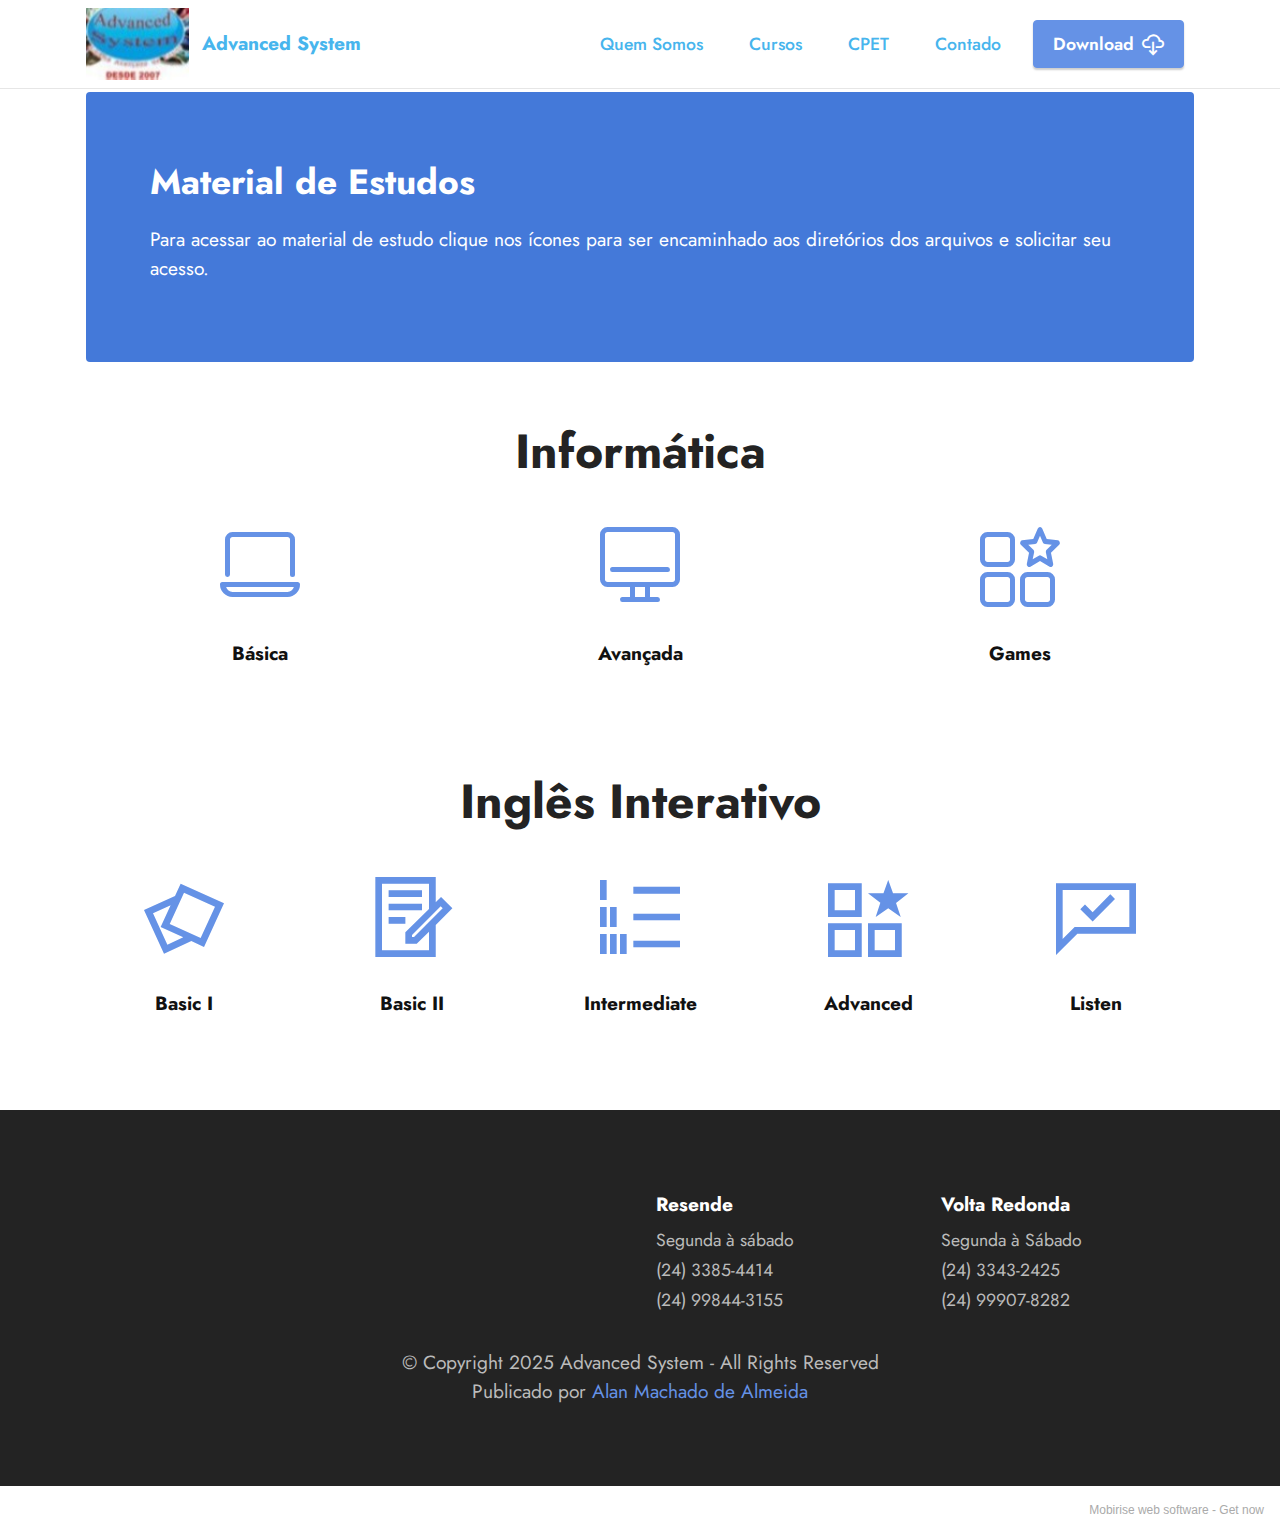
==== material.html @ cc49b7b0 "Ajustes e Mat" ====
<!DOCTYPE html>
<html  >
<head>
  <!-- Site made with Mobirise Website Builder v5.2.0, https://mobirise.com -->
  <meta charset="UTF-8">
  <meta http-equiv="X-UA-Compatible" content="IE=edge">
  <meta name="generator" content="Mobirise v5.2.0, mobirise.com">
  <meta name="viewport" content="width=device-width, initial-scale=1, minimum-scale=1">
  <link rel="shortcut icon" href="assets/images/827157-2-121x84.jpeg" type="image/x-icon">
  <meta name="description" content="Depositário de material - Curso Advanced System">
  
  
  <title>Material</title>
  <link rel="stylesheet" href="assets/web/assets/mobirise-icons2/mobirise2.css">
  <link rel="stylesheet" href="assets/web/assets/mobirise-icons-bold/mobirise-icons-bold.css">
  <link rel="stylesheet" href="assets/tether/tether.min.css">
  <link rel="stylesheet" href="assets/bootstrap/css/bootstrap.min.css">
  <link rel="stylesheet" href="assets/bootstrap/css/bootstrap-grid.min.css">
  <link rel="stylesheet" href="assets/bootstrap/css/bootstrap-reboot.min.css">
  <link rel="stylesheet" href="assets/dropdown/css/style.css">
  <link rel="stylesheet" href="assets/socicon/css/styles.css">
  <link rel="stylesheet" href="assets/theme/css/style.css">
  <link rel="preload" as="style" href="assets/mobirise/css/mbr-additional.css"><link rel="stylesheet" href="assets/mobirise/css/mbr-additional.css" type="text/css">
  
  
  
  
</head>
<body>
  
  <section class="menu cid-s48OLK6784" once="menu" id="menu1-y">
    
    <nav class="navbar navbar-dropdown navbar-fixed-top navbar-expand-lg">
        <div class="container">
            <div class="navbar-brand">
                <span class="navbar-logo">
                    <a href="index.html">
                        <img src="assets/images/827157-2-121x84.jpeg" alt="Advanced System" style="height: 4.5rem;">
                    </a>
                </span>
                <span class="navbar-caption-wrap"><a class="navbar-caption text-info text-primary display-7" href="index.html">Advanced System</a></span>
            </div>
            <button class="navbar-toggler" type="button" data-toggle="collapse" data-target="#navbarSupportedContent" aria-controls="navbarNavAltMarkup" aria-expanded="false" aria-label="Toggle navigation">
                <div class="hamburger">
                    <span></span>
                    <span></span>
                    <span></span>
                    <span></span>
                </div>
            </button>
            <div class="collapse navbar-collapse" id="navbarSupportedContent">
                <ul class="navbar-nav nav-dropdown" data-app-modern-menu="true"><li class="nav-item"><a class="nav-link link text-info text-primary display-4" href="index.html#features1-r">Quem Somos</a></li>
                    <li class="nav-item"><a class="nav-link link text-info text-primary display-4" href="index.html#content3-p">Cursos</a></li><li class="nav-item"><a class="nav-link link text-info text-primary display-4" href="index.html#image3-u">
                            CPET</a></li><li class="nav-item"><a class="nav-link link text-info text-primary display-4" href="index.html#map3-l">
                            Contado</a></li></ul>
                
                <div class="navbar-buttons mbr-section-btn"><a class="btn btn-primary display-4" href="material.html"><span class="mobi-mbri mobi-mbri-download-2 mbr-iconfont mbr-iconfont-btn"></span>
                        Download</a></div>
            </div>
        </div>
    </nav>

</section>

<section class="content15 cid-snkLIwZ3uY" id="content15-15">

    

    
    <div class="container">
        <div class="row justify-content-center">
            <div class="card col-md-12 col-lg-12">
                <div class="card-wrapper">
                    <div class="card-box align-left">
                        <h4 class="card-title mbr-fonts-style mbr-white mb-3 display-5">
                            <strong>Material de Estudos</strong></h4>
                        <p class="mbr-text mbr-fonts-style display-7">Para acessar ao material de estudo clique nos ícones para ser encaminhado aos diretórios dos arquivos e solicitar seu acesso.</p>
                        
                    </div>
                </div>
            </div>
        </div>
    </div>
</section>

<section class="features13 cid-snjnAkqRVr" id="features14-12">
    

    
    <div class="container">
        <div class="row">
            <div class="col-12">
                <h3 class="mbr-section-title align-center mb-4 mbr-fonts-style display-2"><strong>Informática</strong></h3>
            </div>
            <div class="card col-12 col-md-4 col-lg-2 p-3">
                <div class="card-wrapper">
                    <div class="card-box align-center">
                        <a href="https://drive.google.com/drive/folders/0B_RapfxT9GP6ZUFuSk1MaFNkX0E?usp=sharing_eil&ts=59b0351f" target="_blank"><span class="mbr-iconfont mbrib-laptop"></span></a>
                        <h4 class="card-title align-center mbr-black mbr-fonts-style display-7"><strong>Básica</strong></h4>
                    </div>
                </div>
            </div>
            <div class="card p-3 col-12 col-md-4 col-lg-2">
                <div class="card-wrapper">
                    <div class="card-box align-center">
                        <a href="https://drive.google.com/drive/folders/0B_RapfxT9GP6X29wUFhPVFR4cEU?usp=sharing_eil&ts=59b0351f" target="_blank"><span class="mbr-iconfont mbrib-desktop"></span></a>
                        <h4 class="card-title align-center mbr-black mbr-fonts-style display-7"><strong>Avançada</strong></h4>
                    </div>
                </div>
            </div>
            <div class="card p-3 col-12 col-md-4 col-lg-2">
                <div class="card-wrapper">
                    <div class="card-box align-center">
                        <a href="https://drive.google.com/drive/folders/1GBC_yMLKt79mITCm8SGHrQcCay5KLSHM?usp=sharing" target="_blank"><span class="mbr-iconfont mbrib-features"></span></a>
                        <h4 class="card-title align-center mbr-black mbr-fonts-style display-7"><strong>Games</strong></h4>
                    </div>
                </div>
            </div>
            
            
            
        </div>
    </div>
</section>

<section class="features13 cid-snkK0VE2gi" id="features14-14">
    

    
    <div class="container">
        <div class="row">
            <div class="col-12">
                <h3 class="mbr-section-title align-center mb-4 mbr-fonts-style display-2"><strong>Inglês Interativo</strong></h3>
            </div>
            <div class="card col-12 col-md-4 col-lg-2 p-3">
                <div class="card-wrapper">
                    <div class="card-box align-center">
                        <a href="assets/files/apostila-basicivolumei.pdf" target="_blank"><span class="mbr-iconfont mobi-mbri-image-gallery mobi-mbri"></span></a>
                        <h4 class="card-title align-center mbr-black mbr-fonts-style display-7"><strong>Basic I</strong></h4>
                    </div>
                </div>
            </div>
            <div class="card p-3 col-12 col-md-4 col-lg-2">
                <div class="card-wrapper">
                    <div class="card-box align-center">
                        <a href="assets/files/apostila-basicii.pdf" target="_blank"><span class="mbr-iconfont mobi-mbri-contact-form mobi-mbri"></span></a>
                        <h4 class="card-title align-center mbr-black mbr-fonts-style display-7"><strong>Basic II</strong></h4>
                    </div>
                </div>
            </div>
            <div class="card p-3 col-12 col-md-4 col-lg-2">
                <div class="card-wrapper">
                    <div class="card-box align-center">
                        <a href="assets/files/apostila-intermediate.pdf" target="_blank"><span class="mbr-iconfont mobi-mbri-numbered-list mobi-mbri"></span></a>
                        <h4 class="card-title align-center mbr-black mbr-fonts-style display-7"><strong>Intermediate</strong><br></h4>
                    </div>
                </div>
            </div>
            <div class="card p-3 col-12 col-md-4 col-lg-2">
                <div class="card-wrapper">
                    <div class="card-box align-center">
                        <a href="assets/files/apostila-inglsavanado.pdf" target="_blank"><span class="mbr-iconfont mobi-mbri-features mobi-mbri"></span></a>
                        <h4 class="card-title align-center mbr-black mbr-fonts-style display-7">
                            <strong>Advanced</strong></h4>
                    </div>
                </div>
            </div>
            <div class="card p-3 col-12 col-md-4 col-lg-2">
                <div class="card-wrapper">
                    <div class="card-box align-center">
                        <a href="https://drive.google.com/open?id=1ploBe9mDIdQpfv82U4KYFaM-FmDGtPGu" target="_blank"><span class="mbr-iconfont mobi-mbri-cust-feedback mobi-mbri"></span></a>
                        <h4 class="card-title align-center mbr-black mbr-fonts-style display-7">
                            <strong>Listen</strong></h4>
                    </div>
                </div>
            </div>
            
        </div>
    </div>
</section>

<section class="footer2 cid-snjhdZAOaX" once="footers" id="footer2-x">

    
    
    <div class="container">
        <div class="row mbr-white">
            <div class="col-6 col-md-4 col-lg-3">
                <h5 class="mbr-section-subtitle mbr-fonts-style mb-2 display-7"></h5>
                <ul class="list mbr-fonts-style display-4">
                    <li class="mbr-text item-wrap"><br></li><li class="mbr-text item-wrap"><br></li>
                </ul>
            </div>
            <div class="col-6 col-md-4 col-lg-3">
                <h5 class="mbr-section-subtitle mbr-fonts-style mb-2 display-7"></h5>
                <ul class="list mbr-fonts-style display-4">
                    <li class="mbr-text item-wrap"><br></li>
                </ul>
            </div>
            <div class="col-6 col-md-4 col-lg-3">
                <h5 class="mbr-section-subtitle mbr-fonts-style mb-2 display-7"><strong>Resende</strong></h5>
                <ul class="list mbr-fonts-style display-4">
                    <li class="mbr-text item-wrap">Segunda à sábado</li>
                    <li class="mbr-text item-wrap">(24) 3385-4414</li>
                    <li class="mbr-text item-wrap">(24) 99844-3155</li>
                </ul>
            </div>
            <div class="col-6 col-md-4 col-lg-3">
                <h5 class="mbr-section-subtitle mbr-fonts-style mb-2 display-7">
                    <strong>Volta Redonda</strong></h5>
                <ul class="list mbr-fonts-style display-4">
                    <li class="mbr-text item-wrap">Segunda à Sábado</li>
                    <li class="mbr-text item-wrap">(24) 3343-2425</li>
                    <li class="mbr-text item-wrap">(24) 99907-8282</li>
                </ul>
            </div>
            <div class="col-12 mt-4">
                <p class="mbr-text mb-0 mbr-fonts-style copyright align-center display-7">
                    © Copyright 2025 Advanced System - All Rights Reserved<br>Publicado por <a href="mailto:alanmachadodealmeida@outlook.com.br" class="text-primary">Alan Machado de Almeida</a></p>
            </div>
        </div>
    </div>
</section><section style="background-color: #fff; font-family: -apple-system, BlinkMacSystemFont, 'Segoe UI', 'Roboto', 'Helvetica Neue', Arial, sans-serif; color:#aaa; font-size:12px; padding: 0; align-items: center; display: flex;"><a href="https://mobirise.site/b" style="flex: 1 1; height: 3rem; padding-left: 1rem;"></a><p style="flex: 0 0 auto; margin:0; padding-right:1rem;">Mobirise web software - <a href="https://mobirise.site/p" style="color:#aaa;">Get now</a></p></section><script src="assets/web/assets/jquery/jquery.min.js"></script>  <script src="assets/popper/popper.min.js"></script>  <script src="assets/tether/tether.min.js"></script>  <script src="assets/bootstrap/js/bootstrap.min.js"></script>  <script src="assets/smoothscroll/smooth-scroll.js"></script>  <script src="assets/dropdown/js/nav-dropdown.js"></script>  <script src="assets/dropdown/js/navbar-dropdown.js"></script>  <script src="assets/touchswipe/jquery.touch-swipe.min.js"></script>  <script src="assets/theme/js/script.js"></script>  
  
  
</body>
</html>
---- assets/web/assets/mobirise-icons2/mobirise2.css ----
@font-face {
  font-family: 'Moririse2';
  font-display: swap;
  src:  url('mobirise2.eot?f2bix4');
  src:  url('mobirise2.eot?f2bix4#iefix') format('embedded-opentype'),
    url('mobirise2.ttf?f2bix4') format('truetype'),
    url('mobirise2.woff?f2bix4') format('woff'),
    url('mobirise2.svg?f2bix4#mobirise2') format('svg');
  font-weight: normal;
  font-style: normal;
}

[class^="mobi-"], [class*=" mobi-"] {
  /* use !important to prevent issues with browser extensions that change fonts */
  font-family: 'Moririse2' !important;
  speak: none;
  font-style: normal;
  font-weight: normal;
  font-variant: normal;
  text-transform: none;
  line-height: 1;

  /* Better Font Rendering =========== */
  -webkit-font-smoothing: antialiased;
  -moz-osx-font-smoothing: grayscale;
}

.mobi-mbri-add-submenu:before {
  content: "\e900";
}
.mobi-mbri-alert:before {
  content: "\e901";
}
.mobi-mbri-align-center:before {
  content: "\e902";
}
.mobi-mbri-align-justify:before {
  content: "\e903";
}
.mobi-mbri-align-left:before {
  content: "\e904";
}
.mobi-mbri-align-right:before {
  content: "\e905";
}
.mobi-mbri-android:before {
  content: "\e906";
}
.mobi-mbri-apple:before {
  content: "\e907";
}
.mobi-mbri-arrow-down:before {
  content: "\e908";
}
.mobi-mbri-arrow-next:before {
  content: "\e909";
}
.mobi-mbri-arrow-prev:before {
  content: "\e90a";
}
.mobi-mbri-arrow-up:before {
  content: "\e90b";
}
.mobi-mbri-bold:before {
  content: "\e90c";
}
.mobi-mbri-bookmark:before {
  content: "\e90d";
}
.mobi-mbri-bootstrap:before {
  content: "\e90e";
}
.mobi-mbri-briefcase:before {
  content: "\e90f";
}
.mobi-mbri-browse:before {
  content: "\e910";
}
.mobi-mbri-bulleted-list:before {
  content: "\e911";
}
.mobi-mbri-calendar:before {
  content: "\e912";
}
.mobi-mbri-camera:before {
  content: "\e913";
}
.mobi-mbri-cart-add:before {
  content: "\e914";
}
.mobi-mbri-cart-full:before {
  content: "\e915";
}
.mobi-mbri-cash:before {
  content: "\e916";
}
.mobi-mbri-change-style:before {
  content: "\e917";
}
.mobi-mbri-chat:before {
  content: "\e918";
}
.mobi-mbri-clock:before {
  content: "\e919";
}
.mobi-mbri-close:before {
  content: "\e91a";
}
.mobi-mbri-cloud:before {
  content: "\e91b";
}
.mobi-mbri-code:before {
  content: "\e91c";
}
.mobi-mbri-contact-form:before {
  content: "\e91d";
}
.mobi-mbri-credit-card:before {
  content: "\e91e";
}
.mobi-mbri-cursor-click:before {
  content: "\e91f";
}
.mobi-mbri-cust-feedback:before {
  content: "\e920";
}
.mobi-mbri-database:before {
  content: "\e921";
}
.mobi-mbri-delivery:before {
  content: "\e922";
}
.mobi-mbri-desktop:before {
  content: "\e923";
}
.mobi-mbri-devices:before {
  content: "\e924";
}
.mobi-mbri-down:before {
  content: "\e925";
}
.mobi-mbri-download-2:before {
  content: "\e926";
}
.mobi-mbri-download:before {
  content: "\e927";
}
.mobi-mbri-drag-n-drop-2:before {
  content: "\e928";
}
.mobi-mbri-drag-n-drop:before {
  content: "\e929";
}
.mobi-mbri-edit-2:before {
  content: "\e92a";
}
.mobi-mbri-edit:before {
  content: "\e92b";
}
.mobi-mbri-error:before {
  content: "\e92c";
}
.mobi-mbri-extension:before {
  content: "\e92d";
}
.mobi-mbri-features:before {
  content: "\e92e";
}
.mobi-mbri-file:before {
  content: "\e92f";
}
.mobi-mbri-flag:before {
  content: "\e930";
}
.mobi-mbri-folder:before {
  content: "\e931";
}
.mobi-mbri-gift:before {
  content: "\e932";
}
.mobi-mbri-github:before {
  content: "\e933";
}
.mobi-mbri-globe-2:before {
  content: "\e934";
}
.mobi-mbri-globe:before {
  content: "\e935";
}
.mobi-mbri-growing-chart:before {
  content: "\e936";
}
.mobi-mbri-hearth:before {
  content: "\e937";
}
.mobi-mbri-help:before {
  content: "\e938";
}
.mobi-mbri-home:before {
  content: "\e939";
}
.mobi-mbri-hot-cup:before {
  content: "\e93a";
}
.mobi-mbri-idea:before {
  content: "\e93b";
}
.mobi-mbri-image-gallery:before {
  content: "\e93c";
}
.mobi-mbri-image-slider:before {
  content: "\e93d";
}
.mobi-mbri-info:before {
  content: "\e93e";
}
.mobi-mbri-italic:before {
  content: "\e93f";
}
.mobi-mbri-key:before {
  content: "\e940";
}
.mobi-mbri-laptop:before {
  content: "\e941";
}
.mobi-mbri-layers:before {
  content: "\e942";
}
.mobi-mbri-left-right:before {
  content: "\e943";
}
.mobi-mbri-left:before {
  content: "\e944";
}
.mobi-mbri-letter:before {
  content: "\e945";
}
.mobi-mbri-like:before {
  content: "\e946";
}
.mobi-mbri-link:before {
  content: "\e947";
}
.mobi-mbri-lock:before {
  content: "\e948";
}
.mobi-mbri-login:before {
  content: "\e949";
}
.mobi-mbri-logout:before {
  content: "\e94a";
}
.mobi-mbri-magic-stick:before {
  content: "\e94b";
}
.mobi-mbri-map-pin:before {
  content: "\e94c";
}
.mobi-mbri-menu:before {
  content: "\e94d";
}
.mobi-mbri-mobile-2:before {
  content: "\e94e";
}
.mobi-mbri-mobile-horizontal:before {
  content: "\e94f";
}
.mobi-mbri-mobile:before {
  content: "\e950";
}
.mobi-mbri-mobirise:before {
  content: "\e951";
}
.mobi-mbri-more-horizontal:before {
  content: "\e952";
}
.mobi-mbri-more-vertical:before {
  content: "\e953";
}
.mobi-mbri-music:before {
  content: "\e954";
}
.mobi-mbri-new-file:before {
  content: "\e955";
}
.mobi-mbri-numbered-list:before {
  content: "\e956";
}
.mobi-mbri-opened-folder:before {
  content: "\e957";
}
.mobi-mbri-pages:before {
  content: "\e958";
}
.mobi-mbri-paper-plane:before {
  content: "\e959";
}
.mobi-mbri-paperclip:before {
  content: "\e95a";
}
.mobi-mbri-phone:before {
  content: "\e95b";
}
.mobi-mbri-photo:before {
  content: "\e95c";
}
.mobi-mbri-photos:before {
  content: "\e95d";
}
.mobi-mbri-pin:before {
  content: "\e95e";
}
.mobi-mbri-play:before {
  content: "\e95f";
}
.mobi-mbri-plus:before {
  content: "\e960";
}
.mobi-mbri-preview:before {
  content: "\e961";
}
.mobi-mbri-print:before {
  content: "\e962";
}
.mobi-mbri-protect:before {
  content: "\e963";
}
.mobi-mbri-question:before {
  content: "\e964";
}
.mobi-mbri-quote-left:before {
  content: "\e965";
}
.mobi-mbri-quote-right:before {
  content: "\e966";
}
.mobi-mbri-redo:before {
  content: "\e967";
}
.mobi-mbri-refresh:before {
  content: "\e968";
}
.mobi-mbri-responsive-2:before {
  content: "\e969";
}
.mobi-mbri-responsive:before {
  content: "\e96a";
}
.mobi-mbri-right:before {
  content: "\e96b";
}
.mobi-mbri-rocket:before {
  content: "\e96c";
}
.mobi-mbri-sad-face:before {
  content: "\e96d";
}
.mobi-mbri-sale:before {
  content: "\e96e";
}
.mobi-mbri-save:before {
  content: "\e96f";
}
.mobi-mbri-search:before {
  content: "\e970";
}
.mobi-mbri-setting-2:before {
  content: "\e971";
}
.mobi-mbri-setting-3:before {
  content: "\e972";
}
.mobi-mbri-setting:before {
  content: "\e973";
}
.mobi-mbri-share:before {
  content: "\e974";
}
.mobi-mbri-shopping-bag:before {
  content: "\e975";
}
.mobi-mbri-shopping-basket:before {
  content: "\e976";
}
.mobi-mbri-shopping-cart:before {
  content: "\e977";
}
.mobi-mbri-sites:before {
  content: "\e978";
}
.mobi-mbri-smile-face:before {
  content: "\e979";
}
.mobi-mbri-speed:before {
  content: "\e97a";
}
.mobi-mbri-star:before {
  content: "\e97b";
}
.mobi-mbri-success:before {
  content: "\e97c";
}
.mobi-mbri-sun:before {
  content: "\e97d";
}
.mobi-mbri-sun2:before {
  content: "\e97e";
}
.mobi-mbri-tablet-vertical:before {
  content: "\e97f";
}
.mobi-mbri-tablet:before {
  content: "\e980";
}
.mobi-mbri-target:before {
  content: "\e981";
}
.mobi-mbri-timer:before {
  content: "\e982";
}
.mobi-mbri-to-ftp:before {
  content: "\e983";
}
.mobi-mbri-to-local-drive:before {
  content: "\e984";
}
.mobi-mbri-touch-swipe:before {
  content: "\e985";
}
.mobi-mbri-touch:before {
  content: "\e986";
}
.mobi-mbri-trash:before {
  content: "\e987";
}
.mobi-mbri-underline:before {
  content: "\e988";
}
.mobi-mbri-undo:before {
  content: "\e989";
}
.mobi-mbri-unlink:before {
  content: "\e98a";
}
.mobi-mbri-unlock:before {
  content: "\e98b";
}
.mobi-mbri-up-down:before {
  content: "\e98c";
}
.mobi-mbri-up:before {
  content: "\e98d";
}
.mobi-mbri-update:before {
  content: "\e98e";
}
.mobi-mbri-upload-2:before {
  content: "\e98f";
}
.mobi-mbri-upload:before {
  content: "\e990";
}
.mobi-mbri-user-2:before {
  content: "\e991";
}
.mobi-mbri-user:before {
  content: "\e992";
}
.mobi-mbri-users:before {
  content: "\e993";
}
.mobi-mbri-video-play:before {
  content: "\e994";
}
.mobi-mbri-video:before {
  content: "\e995";
}
.mobi-mbri-watch:before {
  content: "\e996";
}
.mobi-mbri-website-theme-2:before {
  content: "\e997";
}
.mobi-mbri-website-theme:before {
  content: "\e998";
}
.mobi-mbri-wifi:before {
  content: "\e999";
}
.mobi-mbri-windows:before {
  content: "\e99a";
}
.mobi-mbri-zoom-in:before {
  content: "\e99b";
}
.mobi-mbri-zoom-out:before {
  content: "\e99c";
}
---- assets/web/assets/mobirise-icons-bold/mobirise-icons-bold.css ----
@font-face {
  font-family: 'mobirise-icons-bold';
  font-display: swap;
  src:  url('mobirise-icons-bold.eot?m1l4yr');
  src:  url('mobirise-icons-bold.eot?m1l4yr#iefix') format('embedded-opentype'),
    url('mobirise-icons-bold.ttf?m1l4yr') format('truetype'),
    url('mobirise-icons-bold.woff?m1l4yr') format('woff'),
    url('mobirise-icons-bold.svg?m1l4yr#mobirise-icons-bold') format('svg');
  font-weight: normal;
  font-style: normal;
}

[class^="mbrib-"], [class*="mbrib-"] {
  /* use !important to prevent issues with browser extensions that change fonts */
  font-family: 'mobirise-icons-bold' !important;
  speak: none;
  font-style: normal;
  font-weight: normal;
  font-variant: normal;
  text-transform: none;
  line-height: 1;

  /* Better Font Rendering =========== */
  -webkit-font-smoothing: antialiased;
  -moz-osx-font-smoothing: grayscale;
}

.mbrib-add-submenu:before {
  content: "\e900";
}
.mbrib-alert:before {
  content: "\e901";
}
.mbrib-align-center:before {
  content: "\e902";
}
.mbrib-align-justify:before {
  content: "\e903";
}
.mbrib-align-left:before {
  content: "\e904";
}
.mbrib-align-right:before {
  content: "\e905";
}
.mbrib-android:before {
  content: "\e906";
}
.mbrib-apple:before {
  content: "\e907";
}
.mbrib-arrow-down:before {
  content: "\e908";
}
.mbrib-arrow-next:before {
  content: "\e909";
}
.mbrib-arrow-prev:before {
  content: "\e90a";
}
.mbrib-arrow-up:before {
  content: "\e90b";
}
.mbrib-bold:before {
  content: "\e90c";
}
.mbrib-bookmark:before {
  content: "\e90d";
}
.mbrib-bootstrap:before {
  content: "\e90e";
}
.mbrib-briefcase:before {
  content: "\e90f";
}
.mbrib-browse:before {
  content: "\e910";
}
.mbrib-bulleted-list:before {
  content: "\e911";
}
.mbrib-calendar:before {
  content: "\e912";
}
.mbrib-camera:before {
  content: "\e913";
}
.mbrib-cart-add:before {
  content: "\e914";
}
.mbrib-cart-full:before {
  content: "\e915";
}
.mbrib-cash:before {
  content: "\e916";
}
.mbrib-change-style:before {
  content: "\e917";
}
.mbrib-chat:before {
  content: "\e918";
}
.mbrib-clock:before {
  content: "\e919";
}
.mbrib-close:before {
  content: "\e91a";
}
.mbrib-cloud:before {
  content: "\e91b";
}
.mbrib-code:before {
  content: "\e91c";
}
.mbrib-contact-form:before {
  content: "\e91d";
}
.mbrib-credit-card:before {
  content: "\e91e";
}
.mbrib-cursor-click:before {
  content: "\e91f";
}
.mbrib-cust-feedback:before {
  content: "\e920";
}
.mbrib-database:before {
  content: "\e921";
}
.mbrib-delivery:before {
  content: "\e922";
}
.mbrib-desktop:before {
  content: "\e923";
}
.mbrib-devices:before {
  content: "\e924";
}
.mbrib-down:before {
  content: "\e925";
}
.mbrib-download:before {
  content: "\e926";
}
.mbrib-drag-n-drop:before {
  content: "\e927";
}
.mbrib-drag-n-drop2:before {
  content: "\e928";
}
.mbrib-edit:before {
  content: "\e929";
}
.mbrib-edit2:before {
  content: "\e92a";
}
.mbrib-error:before {
  content: "\e92b";
}
.mbrib-extension:before {
  content: "\e92c";
}
.mbrib-features:before {
  content: "\e92d";
}
.mbrib-file:before {
  content: "\e92e";
}
.mbrib-flag:before {
  content: "\e92f";
}
.mbrib-folder:before {
  content: "\e930";
}
.mbrib-gift:before {
  content: "\e931";
}
.mbrib-github:before {
  content: "\e932";
}
.mbrib-globe-2:before {
  content: "\e933";
}
.mbrib-globe:before {
  content: "\e934";
}
.mbrib-growing-chart:before {
  content: "\e935";
}
.mbrib-hearth:before {
  content: "\e936";
}
.mbrib-help:before {
  content: "\e937";
}
.mbrib-home:before {
  content: "\e938";
}
.mbrib-hot-cup:before {
  content: "\e939";
}
.mbrib-idea:before {
  content: "\e93a";
}
.mbrib-image-gallery:before {
  content: "\e93b";
}
.mbrib-image-slider:before {
  content: "\e93c";
}
.mbrib-info:before {
  content: "\e93d";
}
.mbrib-italic:before {
  content: "\e93e";
}
.mbrib-key:before {
  content: "\e93f";
}
.mbrib-laptop:before {
  content: "\e940";
}
.mbrib-layers:before {
  content: "\e941";
}
.mbrib-left-right:before {
  content: "\e942";
}
.mbrib-left:before {
  content: "\e943";
}
.mbrib-letter:before {
  content: "\e944";
}
.mbrib-like:before {
  content: "\e945";
}
.mbrib-link:before {
  content: "\e946";
}
.mbrib-lock:before {
  content: "\e947";
}
.mbrib-login:before {
  content: "\e948";
}
.mbrib-logout:before {
  content: "\e949";
}
.mbrib-magic-stick:before {
  content: "\e94a";
}
.mbrib-map-pin:before {
  content: "\e94b";
}
.mbrib-menu:before {
  content: "\e94c";
}
.mbrib-mobile:before {
  content: "\e94d";
}
.mbrib-mobile2:before {
  content: "\e94e";
}
.mbrib-mobirise:before {
  content: "\e94f";
}
.mbrib-more-horizontal:before {
  content: "\e950";
}
.mbrib-more-vertical:before {
  content: "\e951";
}
.mbrib-music:before {
  content: "\e952";
}
.mbrib-new-file:before {
  content: "\e953";
}
.mbrib-numbered-list:before {
  content: "\e954";
}
.mbrib-opened-folder:before {
  content: "\e955";
}
.mbrib-pages:before {
  content: "\e956";
}
.mbrib-paper-plane:before {
  content: "\e957";
}
.mbrib-paperclip:before {
  content: "\e958";
}
.mbrib-photo:before {
  content: "\e959";
}
.mbrib-photos:before {
  content: "\e95a";
}
.mbrib-pin:before {
  content: "\e95b";
}
.mbrib-play:before {
  content: "\e95c";
}
.mbrib-plus:before {
  content: "\e95d";
}
.mbrib-preview:before {
  content: "\e95e";
}
.mbrib-print:before {
  content: "\e95f";
}
.mbrib-protect:before {
  content: "\e960";
}
.mbrib-question:before {
  content: "\e961";
}
.mbrib-quote-left:before {
  content: "\e962";
}
.mbrib-quote-right:before {
  content: "\e963";
}
.mbrib-redo:before {
  content: "\e964";
}
.mbrib-refresh:before {
  content: "\e965";
}
.mbrib-responsive:before {
  content: "\e966";
}
.mbrib-right:before {
  content: "\e967";
}
.mbrib-rocket:before {
  content: "\e968";
}
.mbrib-sad-face:before {
  content: "\e969";
}
.mbrib-sale:before {
  content: "\e96a";
}
.mbrib-save:before {
  content: "\e96b";
}
.mbrib-search:before {
  content: "\e96c";
}
.mbrib-setting:before {
  content: "\e96d";
}
.mbrib-setting2:before {
  content: "\e96e";
}
.mbrib-setting3:before {
  content: "\e96f";
}
.mbrib-share:before {
  content: "\e970";
}
.mbrib-shopping-bag:before {
  content: "\e971";
}
.mbrib-shopping-basket:before {
  content: "\e972";
}
.mbrib-shopping-cart:before {
  content: "\e973";
}
.mbrib-sites:before {
  content: "\e974";
}
.mbrib-smile-face:before {
  content: "\e975";
}
.mbrib-speed:before {
  content: "\e976";
}
.mbrib-star:before {
  content: "\e977";
}
.mbrib-success:before {
  content: "\e978";
}
.mbrib-sun:before {
  content: "\e979";
}
.mbrib-sun2:before {
  content: "\e97a";
}
.mbrib-tablet-vertical:before {
  content: "\e97b";
}
.mbrib-tablet:before {
  content: "\e97c";
}
.mbrib-target:before {
  content: "\e97d";
}
.mbrib-timer:before {
  content: "\e97e";
}
.mbrib-to-ftp:before {
  content: "\e97f";
}
.mbrib-to-local-drive:before {
  content: "\e980";
}
.mbrib-touch-swipe:before {
  content: "\e981";
}
.mbrib-touch:before {
  content: "\e982";
}
.mbrib-trash:before {
  content: "\e983";
}
.mbrib-underline:before {
  content: "\e984";
}
.mbrib-undo:before {
  content: "\e985";
}
.mbrib-unlink:before {
  content: "\e986";
}
.mbrib-unlock:before {
  content: "\e987";
}
.mbrib-up-down:before {
  content: "\e988";
}
.mbrib-up:before {
  content: "\e989";
}
.mbrib-update:before {
  content: "\e98a";
}
.mbrib-upload:before {
  content: "\e98b";
}
.mbrib-user:before {
  content: "\e98c";
}
.mbrib-user2:before {
  content: "\e98d";
}
.mbrib-users:before {
  content: "\e98e";
}
.mbrib-video-play:before {
  content: "\e98f";
}
.mbrib-video:before {
  content: "\e990";
}
.mbrib-watch:before {
  content: "\e991";
}
.mbrib-website-theme:before {
  content: "\e992";
}
.mbrib-wifi:before {
  content: "\e993";
}
.mbrib-windows:before {
  content: "\e994";
}
.mbrib-zoom-out:before {
  content: "\e995";
}
---- assets/dropdown/css/style.css ----
.navbar-dropdown {
  left: 0;
  padding: 0;
  position: absolute;
  right: 0;
  top: 0;
  transition: all 0.45s ease;
  z-index: 1030;
  background: #282828; }
  .navbar-dropdown .navbar-logo {
    margin-right: 0.8rem;
    transition: margin 0.3s ease-in-out;
    vertical-align: middle; }
    .navbar-dropdown .navbar-logo img {
      height: 3.125rem;
      transition: all 0.3s ease-in-out; }
    .navbar-dropdown .navbar-logo.mbr-iconfont {
      font-size: 3.125rem;
      line-height: 3.125rem; }
  .navbar-dropdown .navbar-caption {
    font-weight: 700;
    white-space: normal;
    vertical-align: -4px;
    line-height: 3.125rem !important; }
    .navbar-dropdown .navbar-caption, .navbar-dropdown .navbar-caption:hover {
      color: inherit;
      text-decoration: none; }
  .navbar-dropdown .mbr-iconfont + .navbar-caption {
    vertical-align: -1px; }
  .navbar-dropdown.navbar-fixed-top {
    position: fixed; }
  .navbar-dropdown .navbar-brand span {
    vertical-align: -4px; }
  .navbar-dropdown.bg-color.transparent {
    background: none; }
  .navbar-dropdown.navbar-short .navbar-brand {
    padding: 0.625rem 0; }
    .navbar-dropdown.navbar-short .navbar-brand span {
      vertical-align: -1px; }
  .navbar-dropdown.navbar-short .navbar-caption {
    line-height: 2.375rem !important;
    vertical-align: -2px; }
  .navbar-dropdown.navbar-short .navbar-logo {
    margin-right: 0.5rem; }
    .navbar-dropdown.navbar-short .navbar-logo img {
      height: 2.375rem; }
    .navbar-dropdown.navbar-short .navbar-logo.mbr-iconfont {
      font-size: 2.375rem;
      line-height: 2.375rem; }
  .navbar-dropdown.navbar-short .mbr-table-cell {
    height: 3.625rem; }
  .navbar-dropdown .navbar-close {
    left: 0.6875rem;
    position: fixed;
    top: 0.75rem;
    z-index: 1000; }
  .navbar-dropdown .hamburger-icon {
    content: "";
    display: inline-block;
    vertical-align: middle;
    width: 16px;
    -webkit-box-shadow: 0 -6px 0 1px #282828,0 0 0 1px #282828,0 6px 0 1px #282828;
    -moz-box-shadow: 0 -6px 0 1px #282828,0 0 0 1px #282828,0 6px 0 1px #282828;
    box-shadow: 0 -6px 0 1px #282828,0 0 0 1px #282828,0 6px 0 1px #282828; }

.dropdown-menu .dropdown-toggle[data-toggle="dropdown-submenu"]::after {
  border-bottom: 0.35em solid transparent;
  border-left: 0.35em solid;
  border-right: 0;
  border-top: 0.35em solid transparent;
  margin-left: 0.3rem; }

.dropdown-menu .dropdown-item:focus {
  outline: 0; }

.nav-dropdown {
  font-size: 0.75rem;
  font-weight: 500;
  height: auto !important; }
  .nav-dropdown .nav-btn {
    padding-left: 1rem; }
  .nav-dropdown .link {
    margin: .667em 1.667em;
    font-weight: 500;
    padding: 0;
    transition: color .2s ease-in-out; }
    .nav-dropdown .link.dropdown-toggle {
      margin-right: 2.583em; }
      .nav-dropdown .link.dropdown-toggle::after {
        margin-left: .25rem;
        border-top: 0.35em solid;
        border-right: 0.35em solid transparent;
        border-left: 0.35em solid transparent;
        border-bottom: 0; }
      .nav-dropdown .link.dropdown-toggle[aria-expanded="true"] {
        margin: 0;
        padding: 0.667em 3.263em  0.667em 1.667em; }
  .nav-dropdown .link::after,
  .nav-dropdown .dropdown-item::after {
    color: inherit; }
  .nav-dropdown .btn {
    font-size: 0.75rem;
    font-weight: 700;
    letter-spacing: 0;
    margin-bottom: 0;
    padding-left: 1.25rem;
    padding-right: 1.25rem; }
  .nav-dropdown .dropdown-menu {
    border-radius: 0;
    border: 0;
    left: 0;
    margin: 0;
    padding-bottom: 1.25rem;
    padding-top: 1.25rem;
    position: relative; }
  .nav-dropdown .dropdown-submenu {
    margin-left: 0.125rem;
    top: 0; }
  .nav-dropdown .dropdown-item {
    font-weight: 500;
    line-height: 2;
    padding: 0.3846em 4.615em 0.3846em 1.5385em;
    position: relative;
    transition: color .2s ease-in-out, background-color .2s ease-in-out; }
    .nav-dropdown .dropdown-item::after {
      margin-top: -0.3077em;
      position: absolute;
      right: 1.1538em;
      top: 50%; }
    .nav-dropdown .dropdown-item:focus, .nav-dropdown .dropdown-item:hover {
      background: none; }

@media (max-width: 767px) {
  .nav-dropdown.navbar-toggleable-sm {
    bottom: 0;
    display: none;
    left: 0;
    overflow-x: hidden;
    position: fixed;
    top: 0;
    transform: translateX(-100%);
    -ms-transform: translateX(-100%);
    -webkit-transform: translateX(-100%);
    width: 18.75rem;
    z-index: 999; } }
.nav-dropdown.navbar-toggleable-xl {
  bottom: 0;
  display: none;
  left: 0;
  overflow-x: hidden;
  position: fixed;
  top: 0;
  transform: translateX(-100%);
  -ms-transform: translateX(-100%);
  -webkit-transform: translateX(-100%);
  width: 18.75rem;
  z-index: 999; }

.nav-dropdown-sm {
  display: block !important;
  overflow-x: hidden;
  overflow: auto;
  padding-top: 3.875rem; }
  .nav-dropdown-sm::after {
    content: "";
    display: block;
    height: 3rem;
    width: 100%; }
  .nav-dropdown-sm.collapse.in ~ .navbar-close {
    display: block !important; }
  .nav-dropdown-sm.collapsing, .nav-dropdown-sm.collapse.in {
    transform: translateX(0);
    -ms-transform: translateX(0);
    -webkit-transform: translateX(0);
    transition: all 0.25s ease-out;
    -webkit-transition: all 0.25s ease-out;
    background: #282828; }
  .nav-dropdown-sm.collapsing[aria-expanded="false"] {
    transform: translateX(-100%);
    -ms-transform: translateX(-100%);
    -webkit-transform: translateX(-100%); }
  .nav-dropdown-sm .nav-item {
    display: block;
    margin-left: 0 !important;
    padding-left: 0; }
  .nav-dropdown-sm .link,
  .nav-dropdown-sm .dropdown-item {
    border-top: 1px dotted rgba(255, 255, 255, 0.1);
    font-size: 0.8125rem;
    line-height: 1.6;
    margin: 0 !important;
    padding: 0.875rem 2.4rem 0.875rem 1.5625rem !important;
    position: relative;
    white-space: normal; }
    .nav-dropdown-sm .link:focus, .nav-dropdown-sm .link:hover,
    .nav-dropdown-sm .dropdown-item:focus,
    .nav-dropdown-sm .dropdown-item:hover {
      background: rgba(0, 0, 0, 0.2) !important;
      color: #c0a375; }
  .nav-dropdown-sm .nav-btn {
    position: relative;
    padding: 1.5625rem 1.5625rem 0 1.5625rem; }
    .nav-dropdown-sm .nav-btn::before {
      border-top: 1px dotted rgba(255, 255, 255, 0.1);
      content: "";
      left: 0;
      position: absolute;
      top: 0;
      width: 100%; }
    .nav-dropdown-sm .nav-btn + .nav-btn {
      padding-top: 0.625rem; }
      .nav-dropdown-sm .nav-btn + .nav-btn::before {
        display: none; }
  .nav-dropdown-sm .btn {
    padding: 0.625rem 0; }
  .nav-dropdown-sm .dropdown-toggle[data-toggle="dropdown-submenu"]::after {
    margin-left: .25rem;
    border-top: 0.35em solid;
    border-right: 0.35em solid transparent;
    border-left: 0.35em solid transparent;
    border-bottom: 0; }
  .nav-dropdown-sm .dropdown-toggle[data-toggle="dropdown-submenu"][aria-expanded="true"]::after {
    border-top: 0;
    border-right: 0.35em solid transparent;
    border-left: 0.35em solid transparent;
    border-bottom: 0.35em solid; }
  .nav-dropdown-sm .dropdown-menu {
    margin: 0;
    padding: 0;
    position: relative;
    top: 0;
    left: 0;
    width: 100%;
    border: 0;
    float: none;
    border-radius: 0;
    background: none; }
  .nav-dropdown-sm .dropdown-submenu {
    left: 100%;
    margin-left: 0.125rem;
    margin-top: -1.25rem;
    top: 0; }

.navbar-toggleable-sm .nav-dropdown .dropdown-menu {
  position: absolute; }

.navbar-toggleable-sm .nav-dropdown .dropdown-submenu {
  left: 100%;
  margin-left: 0.125rem;
  margin-top: -1.25rem;
  top: 0; }

.navbar-toggleable-sm.opened .nav-dropdown .dropdown-menu {
  position: relative; }

.navbar-toggleable-sm.opened .nav-dropdown .dropdown-submenu {
  left: 0;
  margin-left: 00rem;
  margin-top: 0rem;
  top: 0; }

.is-builder .nav-dropdown.collapsing {
  transition: none !important; }

/*# sourceMappingURL=style.css.map */
---- assets/socicon/css/styles.css ----
@charset "UTF-8";

@font-face {
  font-family: 'Socicon';
  src:  url('../fonts/socicon.eot');
  src:  url('../fonts/socicon.eot?#iefix') format('embedded-opentype'),
    url('../fonts/socicon.woff2') format('woff2'),
    url('../fonts/socicon.ttf') format('truetype'),
    url('../fonts/socicon.woff') format('woff'),
    url('../fonts/socicon.svg#socicon') format('svg');
  font-weight: normal;
  font-style: normal;
}

[data-icon]:before {
  font-family: "socicon" !important;
  content: attr(data-icon);
  font-style: normal !important;
  font-weight: normal !important;
  font-variant: normal !important;
  text-transform: none !important;
  speak: none;
  line-height: 1;
  -webkit-font-smoothing: antialiased;
  -moz-osx-font-smoothing: grayscale;
}

[class^="socicon-"], [class*=" socicon-"] {
  /* use !important to prevent issues with browser extensions that change fonts */
  font-family: 'Socicon' !important;
  speak: none;
  font-style: normal;
  font-weight: normal;
  font-variant: normal;
  text-transform: none;
  line-height: 1;

  /* Better Font Rendering =========== */
  -webkit-font-smoothing: antialiased;
  -moz-osx-font-smoothing: grayscale;
}

.socicon-eitaa:before {
  content: "\e97c";
}
.socicon-soroush:before {
  content: "\e97d";
}
.socicon-bale:before {
  content: "\e97e";
}
.socicon-zazzle:before {
  content: "\e97b";
}
.socicon-society6:before {
  content: "\e97a";
}
.socicon-redbubble:before {
  content: "\e979";
}
.socicon-avvo:before {
  content: "\e978";
}
.socicon-stitcher:before {
  content: "\e977";
}
.socicon-googlehangouts:before {
  content: "\e974";
}
.socicon-dlive:before {
  content: "\e975";
}
.socicon-vsco:before {
  content: "\e976";
}
.socicon-flipboard:before {
  content: "\e973";
}
.socicon-ubuntu:before {
  content: "\e958";
}
.socicon-artstation:before {
  content: "\e959";
}
.socicon-invision:before {
  content: "\e95a";
}
.socicon-torial:before {
  content: "\e95b";
}
.socicon-collectorz:before {
  content: "\e95c";
}
.socicon-seenthis:before {
  content: "\e95d";
}
.socicon-googleplaymusic:before {
  content: "\e95e";
}
.socicon-debian:before {
  content: "\e95f";
}
.socicon-filmfreeway:before {
  content: "\e960";
}
.socicon-gnome:before {
  content: "\e961";
}
.socicon-itchio:before {
  content: "\e962";
}
.socicon-jamendo:before {
  content: "\e963";
}
.socicon-mix:before {
  content: "\e964";
}
.socicon-sharepoint:before {
  content: "\e965";
}
.socicon-tinder:before {
  content: "\e966";
}
.socicon-windguru:before {
  content: "\e967";
}
.socicon-cdbaby:before {
  content: "\e968";
}
.socicon-elementaryos:before {
  content: "\e969";
}
.socicon-stage32:before {
  content: "\e96a";
}
.socicon-tiktok:before {
  content: "\e96b";
}
.socicon-gitter:before {
  content: "\e96c";
}
.socicon-letterboxd:before {
  content: "\e96d";
}
.socicon-threema:before {
  content: "\e96e";
}
.socicon-splice:before {
  content: "\e96f";
}
.socicon-metapop:before {
  content: "\e970";
}
.socicon-naver:before {
  content: "\e971";
}
.socicon-remote:before {
  content: "\e972";
}
.socicon-internet:before {
  content: "\e957";
}
.socicon-moddb:before {
  content: "\e94b";
}
.socicon-indiedb:before {
  content: "\e94c";
}
.socicon-traxsource:before {
  content: "\e94d";
}
.socicon-gamefor:before {
  content: "\e94e";
}
.socicon-pixiv:before {
  content: "\e94f";
}
.socicon-myanimelist:before {
  content: "\e950";
}
.socicon-blackberry:before {
  content: "\e951";
}
.socicon-wickr:before {
  content: "\e952";
}
.socicon-spip:before {
  content: "\e953";
}
.socicon-napster:before {
  content: "\e954";
}
.socicon-beatport:before {
  content: "\e955";
}
.socicon-hackerone:before {
  content: "\e956";
}
.socicon-hackernews:before {
  content: "\e946";
}
.socicon-smashwords:before {
  content: "\e947";
}
.socicon-kobo:before {
  content: "\e948";
}
.socicon-bookbub:before {
  content: "\e949";
}
.socicon-mailru:before {
  content: "\e94a";
}
.socicon-gitlab:before {
  content: "\e945";
}
.socicon-instructables:before {
  content: "\e944";
}
.socicon-portfolio:before {
  content: "\e943";
}
.socicon-codered:before {
  content: "\e940";
}
.socicon-origin:before {
  content: "\e941";
}
.socicon-nextdoor:before {
  content: "\e942";
}
.socicon-udemy:before {
  content: "\e93f";
}
.socicon-livemaster:before {
  content: "\e93e";
}
.socicon-crunchbase:before {
  content: "\e93b";
}
.socicon-homefy:before {
  content: "\e93c";
}
.socicon-calendly:before {
  content: "\e93d";
}
.socicon-realtor:before {
  content: "\e90f";
}
.socicon-tidal:before {
  content: "\e910";
}
.socicon-qobuz:before {
  content: "\e911";
}
.socicon-natgeo:before {
  content: "\e912";
}
.socicon-mastodon:before {
  content: "\e913";
}
.socicon-unsplash:before {
  content: "\e914";
}
.socicon-homeadvisor:before {
  content: "\e915";
}
.socicon-angieslist:before {
  content: "\e916";
}
.socicon-codepen:before {
  content: "\e917";
}
.socicon-slack:before {
  content: "\e918";
}
.socicon-openaigym:before {
  content: "\e919";
}
.socicon-logmein:before {
  content: "\e91a";
}
.socicon-fiverr:before {
  content: "\e91b";
}
.socicon-gotomeeting:before {
  content: "\e91c";
}
.socicon-aliexpress:before {
  content: "\e91d";
}
.socicon-guru:before {
  content: "\e91e";
}
.socicon-appstore:before {
  content: "\e91f";
}
.socicon-homes:before {
  content: "\e920";
}
.socicon-zoom:before {
  content: "\e921";
}
.socicon-alibaba:before {
  content: "\e922";
}
.socicon-craigslist:before {
  content: "\e923";
}
.socicon-wix:before {
  content: "\e924";
}
.socicon-redfin:before {
  content: "\e925";
}
.socicon-googlecalendar:before {
  content: "\e926";
}
.socicon-shopify:before {
  content: "\e927";
}
.socicon-freelancer:before {
  content: "\e928";
}
.socicon-seedrs:before {
  content: "\e929";
}
.socicon-bing:before {
  content: "\e92a";
}
.socicon-doodle:before {
  content: "\e92b";
}
.socicon-bonanza:before {
  content: "\e92c";
}
.socicon-squarespace:before {
  content: "\e92d";
}
.socicon-toptal:before {
  content: "\e92e";
}
.socicon-gust:before {
  content: "\e92f";
}
.socicon-ask:before {
  content: "\e930";
}
.socicon-trulia:before {
  content: "\e931";
}
.socicon-loomly:before {
  content: "\e932";
}
.socicon-ghost:before {
  content: "\e933";
}
.socicon-upwork:before {
  content: "\e934";
}
.socicon-fundable:before {
  content: "\e935";
}
.socicon-booking:before {
  content: "\e936";
}
.socicon-googlemaps:before {
  content: "\e937";
}
.socicon-zillow:before {
  content: "\e938";
}
.socicon-niconico:before {
  content: "\e939";
}
.socicon-toneden:before {
  content: "\e93a";
}
.socicon-augment:before {
  content: "\e908";
}
.socicon-bitbucket:before {
  content: "\e909";
}
.socicon-fyuse:before {
  content: "\e90a";
}
.socicon-yt-gaming:before {
  content: "\e90b";
}
.socicon-sketchfab:before {
  content: "\e90c";
}
.socicon-mobcrush:before {
  content: "\e90d";
}
.socicon-microsoft:before {
  content: "\e90e";
}
.socicon-pandora:before {
  content: "\e907";
}
.socicon-messenger:before {
  content: "\e906";
}
.socicon-gamewisp:before {
  content: "\e905";
}
.socicon-bloglovin:before {
  content: "\e904";
}
.socicon-tunein:before {
  content: "\e903";
}
.socicon-gamejolt:before {
  content: "\e901";
}
.socicon-trello:before {
  content: "\e902";
}
.socicon-spreadshirt:before {
  content: "\e900";
}
.socicon-500px:before {
  content: "\e000";
}
.socicon-8tracks:before {
  content: "\e001";
}
.socicon-airbnb:before {
  content: "\e002";
}
.socicon-alliance:before {
  content: "\e003";
}
.socicon-amazon:before {
  content: "\e004";
}
.socicon-amplement:before {
  content: "\e005";
}
.socicon-android:before {
  content: "\e006";
}
.socicon-angellist:before {
  content: "\e007";
}
.socicon-apple:before {
  content: "\e008";
}
.socicon-appnet:before {
  content: "\e009";
}
.socicon-baidu:before {
  content: "\e00a";
}
.socicon-bandcamp:before {
  content: "\e00b";
}
.socicon-battlenet:before {
  content: "\e00c";
}
.socicon-mixer:before {
  content: "\e00d";
}
.socicon-bebee:before {
  content: "\e00e";
}
.socicon-bebo:before {
  content: "\e00f";
}
.socicon-behance:before {
  content: "\e010";
}
.socicon-blizzard:before {
  content: "\e011";
}
.socicon-blogger:before {
  content: "\e012";
}
.socicon-buffer:before {
  content: "\e013";
}
.socicon-chrome:before {
  content: "\e014";
}
.socicon-coderwall:before {
  content: "\e015";
}
.socicon-curse:before {
  content: "\e016";
}
.socicon-dailymotion:before {
  content: "\e017";
}
.socicon-deezer:before {
  content: "\e018";
}
.socicon-delicious:before {
  content: "\e019";
}
.socicon-deviantart:before {
  content: "\e01a";
}
.socicon-diablo:before {
  content: "\e01b";
}
.socicon-digg:before {
  content: "\e01c";
}
.socicon-discord:before {
  content: "\e01d";
}
.socicon-disqus:before {
  content: "\e01e";
}
.socicon-douban:before {
  content: "\e01f";
}
.socicon-draugiem:before {
  content: "\e020";
}
.socicon-dribbble:before {
  content: "\e021";
}
.socicon-drupal:before {
  content: "\e022";
}
.socicon-ebay:before {
  content: "\e023";
}
.socicon-ello:before {
  content: "\e024";
}
.socicon-endomodo:before {
  content: "\e025";
}
.socicon-envato:before {
  content: "\e026";
}
.socicon-etsy:before {
  content: "\e027";
}
.socicon-facebook:before {
  content: "\e028";
}
.socicon-feedburner:before {
  content: "\e029";
}
.socicon-filmweb:before {
  content: "\e02a";
}
.socicon-firefox:before {
  content: "\e02b";
}
.socicon-flattr:before {
  content: "\e02c";
}
.socicon-flickr:before {
  content: "\e02d";
}
.socicon-formulr:before {
  content: "\e02e";
}
.socicon-forrst:before {
  content: "\e02f";
}
.socicon-foursquare:before {
  content: "\e030";
}
.socicon-friendfeed:before {
  content: "\e031";
}
.socicon-github:before {
  content: "\e032";
}
.socicon-goodreads:before {
  content: "\e033";
}
.socicon-google:before {
  content: "\e034";
}
.socicon-googlescholar:before {
  content: "\e035";
}
.socicon-googlegroups:before {
  content: "\e036";
}
.socicon-googlephotos:before {
  content: "\e037";
}
.socicon-googleplus:before {
  content: "\e038";
}
.socicon-grooveshark:before {
  content: "\e039";
}
.socicon-hackerrank:before {
  content: "\e03a";
}
.socicon-hearthstone:before {
  content: "\e03b";
}
.socicon-hellocoton:before {
  content: "\e03c";
}
.socicon-heroes:before {
  content: "\e03d";
}
.socicon-smashcast:before {
  content: "\e03e";
}
.socicon-horde:before {
  content: "\e03f";
}
.socicon-houzz:before {
  content: "\e040";
}
.socicon-icq:before {
  content: "\e041";
}
.socicon-identica:before {
  content: "\e042";
}
.socicon-imdb:before {
  content: "\e043";
}
.socicon-instagram:before {
  content: "\e044";
}
.socicon-issuu:before {
  content: "\e045";
}
.socicon-istock:before {
  content: "\e046";
}
.socicon-itunes:before {
  content: "\e047";
}
.socicon-keybase:before {
  content: "\e048";
}
.socicon-lanyrd:before {
  content: "\e049";
}
.socicon-lastfm:before {
  content: "\e04a";
}
.socicon-line:before {
  content: "\e04b";
}
.socicon-linkedin:before {
  content: "\e04c";
}
.socicon-livejournal:before {
  content: "\e04d";
}
.socicon-lyft:before {
  content: "\e04e";
}
.socicon-macos:before {
  content: "\e04f";
}
.socicon-mail:before {
  content: "\e050";
}
.socicon-medium:before {
  content: "\e051";
}
.socicon-meetup:before {
  content: "\e052";
}
.socicon-mixcloud:before {
  content: "\e053";
}
.socicon-modelmayhem:before {
  content: "\e054";
}
.socicon-mumble:before {
  content: "\e055";
}
.socicon-myspace:before {
  content: "\e056";
}
.socicon-newsvine:before {
  content: "\e057";
}
.socicon-nintendo:before {
  content: "\e058";
}
.socicon-npm:before {
  content: "\e059";
}
.socicon-odnoklassniki:before {
  content: "\e05a";
}
.socicon-openid:before {
  content: "\e05b";
}
.socicon-opera:before {
  content: "\e05c";
}
.socicon-outlook:before {
  content: "\e05d";
}
.socicon-overwatch:before {
  content: "\e05e";
}
.socicon-patreon:before {
  content: "\e05f";
}
.socicon-paypal:before {
  content: "\e060";
}
.socicon-periscope:before {
  content: "\e061";
}
.socicon-persona:before {
  content: "\e062";
}
.socicon-pinterest:before {
  content: "\e063";
}
.socicon-play:before {
  content: "\e064";
}
.socicon-player:before {
  content: "\e065";
}
.socicon-playstation:before {
  content: "\e066";
}
.socicon-pocket:before {
  content: "\e067";
}
.socicon-qq:before {
  content: "\e068";
}
.socicon-quora:before {
  content: "\e069";
}
.socicon-raidcall:before {
  content: "\e06a";
}
.socicon-ravelry:before {
  content: "\e06b";
}
.socicon-reddit:before {
  content: "\e06c";
}
.socicon-renren:before {
  content: "\e06d";
}
.socicon-researchgate:before {
  content: "\e06e";
}
.socicon-residentadvisor:before {
  content: "\e06f";
}
.socicon-reverbnation:before {
  content: "\e070";
}
.socicon-rss:before {
  content: "\e071";
}
.socicon-sharethis:before {
  content: "\e072";
}
.socicon-skype:before {
  content: "\e073";
}
.socicon-slideshare:before {
  content: "\e074";
}
.socicon-smugmug:before {
  content: "\e075";
}
.socicon-snapchat:before {
  content: "\e076";
}
.socicon-songkick:before {
  content: "\e077";
}
.socicon-soundcloud:before {
  content: "\e078";
}
.socicon-spotify:before {
  content: "\e079";
}
.socicon-stackexchange:before {
  content: "\e07a";
}
.socicon-stackoverflow:before {
  content: "\e07b";
}
.socicon-starcraft:before {
  content: "\e07c";
}
.socicon-stayfriends:before {
  content: "\e07d";
}
.socicon-steam:before {
  content: "\e07e";
}
.socicon-storehouse:before {
  content: "\e07f";
}
.socicon-strava:before {
  content: "\e080";
}
.socicon-streamjar:before {
  content: "\e081";
}
.socicon-stumbleupon:before {
  content: "\e082";
}
.socicon-swarm:before {
  content: "\e083";
}
.socicon-teamspeak:before {
  content: "\e084";
}
.socicon-teamviewer:before {
  content: "\e085";
}
.socicon-technorati:before {
  content: "\e086";
}
.socicon-telegram:before {
  content: "\e087";
}
.socicon-tripadvisor:before {
  content: "\e088";
}
.socicon-tripit:before {
  content: "\e089";
}
.socicon-triplej:before {
  content: "\e08a";
}
.socicon-tumblr:before {
  content: "\e08b";
}
.socicon-twitch:before {
  content: "\e08c";
}
.socicon-twitter:before {
  content: "\e08d";
}
.socicon-uber:before {
  content: "\e08e";
}
.socicon-ventrilo:before {
  content: "\e08f";
}
.socicon-viadeo:before {
  content: "\e090";
}
.socicon-viber:before {
  content: "\e091";
}
.socicon-viewbug:before {
  content: "\e092";
}
.socicon-vimeo:before {
  content: "\e093";
}
.socicon-vine:before {
  content: "\e094";
}
.socicon-vkontakte:before {
  content: "\e095";
}
.socicon-warcraft:before {
  content: "\e096";
}
.socicon-wechat:before {
  content: "\e097";
}
.socicon-weibo:before {
  content: "\e098";
}
.socicon-whatsapp:before {
  content: "\e099";
}
.socicon-wikipedia:before {
  content: "\e09a";
}
.socicon-windows:before {
  content: "\e09b";
}
.socicon-wordpress:before {
  content: "\e09c";
}
.socicon-wykop:before {
  content: "\e09d";
}
.socicon-xbox:before {
  content: "\e09e";
}
.socicon-xing:before {
  content: "\e09f";
}
.socicon-yahoo:before {
  content: "\e0a0";
}
.socicon-yammer:before {
  content: "\e0a1";
}
.socicon-yandex:before {
  content: "\e0a2";
}
.socicon-yelp:before {
  content: "\e0a3";
}
.socicon-younow:before {
  content: "\e0a4";
}
.socicon-youtube:before {
  content: "\e0a5";
}
.socicon-zapier:before {
  content: "\e0a6";
}
.socicon-zerply:before {
  content: "\e0a7";
}
.socicon-zomato:before {
  content: "\e0a8";
}
.socicon-zynga:before {
  content: "\e0a9";
}
---- assets/theme/css/style.css ----
section {
  background-color: #ffffff;
}

body {
  font-style: normal;
  line-height: 1.5;
  font-weight: 400;
  color: #232323;
  position: relative;
}

section,
.container,
.container-fluid {
  position: relative;
  word-wrap: break-word;
}

a.mbr-iconfont:hover {
  text-decoration: none;
}

.article .lead p,
.article .lead ul,
.article .lead ol,
.article .lead pre,
.article .lead blockquote {
  margin-bottom: 0;
}

a {
  font-style: normal;
  font-weight: 400;
  cursor: pointer;
}

a, a:hover {
  text-decoration: none;
}

.mbr-section-title {
  font-style: normal;
  line-height: 1.3;
}

.mbr-section-subtitle {
  line-height: 1.3;
}

.mbr-text {
  font-style: normal;
  line-height: 1.7;
}

h1,
h2,
h3,
h4,
h5,
h6,
.display-1,
.display-2,
.display-4,
.display-5,
.display-7,
span,
p,
a {
  line-height: 1;
  word-break: break-word;
  word-wrap: break-word;
  font-weight: 400;
}

b,
strong {
  font-weight: bold;
}

input:-webkit-autofill, input:-webkit-autofill:hover, input:-webkit-autofill:focus, input:-webkit-autofill:active {
  -webkit-transition-delay: 9999s;
          transition-delay: 9999s;
  -webkit-transition-property: background-color, color;
  transition-property: background-color, color;
}

textarea[type="hidden"] {
  display: none;
}

section {
  background-position: 50% 50%;
  background-repeat: no-repeat;
  background-size: cover;
}

section .mbr-background-video,
section .mbr-background-video-preview {
  position: absolute;
  bottom: 0;
  left: 0;
  right: 0;
  top: 0;
}

.hidden {
  visibility: hidden;
}

.mbr-z-index20 {
  z-index: 20;
}

/*! Base colors */
.mbr-white {
  color: #ffffff;
}

.mbr-black {
  color: #111111;
}

.mbr-bg-white {
  background-color: #ffffff;
}

.mbr-bg-black {
  background-color: #000000;
}

/*! Text-aligns */
.align-left {
  text-align: left;
}

.align-center {
  text-align: center;
}

.align-right {
  text-align: right;
}

/*! Font-weight  */
.mbr-light {
  font-weight: 300;
}

.mbr-regular {
  font-weight: 400;
}

.mbr-semibold {
  font-weight: 500;
}

.mbr-bold {
  font-weight: 700;
}

/*! Media  */
.media-content {
  -ms-flex-preferred-size: 100%;
      flex-basis: 100%;
}

.media-container-row {
  display: -webkit-box;
  display: -ms-flexbox;
  display: flex;
  -webkit-box-orient: horizontal;
  -webkit-box-direction: normal;
      -ms-flex-direction: row;
          flex-direction: row;
  -ms-flex-wrap: wrap;
      flex-wrap: wrap;
  -webkit-box-pack: center;
      -ms-flex-pack: center;
          justify-content: center;
  -ms-flex-line-pack: center;
      align-content: center;
  -webkit-box-align: start;
      -ms-flex-align: start;
          align-items: start;
}

.media-container-row .media-size-item {
  width: 400px;
}

.media-container-column {
  display: -webkit-box;
  display: -ms-flexbox;
  display: flex;
  -webkit-box-orient: vertical;
  -webkit-box-direction: normal;
      -ms-flex-direction: column;
          flex-direction: column;
  -ms-flex-wrap: wrap;
      flex-wrap: wrap;
  -webkit-box-pack: center;
      -ms-flex-pack: center;
          justify-content: center;
  -ms-flex-line-pack: center;
      align-content: center;
  -webkit-box-align: stretch;
      -ms-flex-align: stretch;
          align-items: stretch;
}

.media-container-column > * {
  width: 100%;
}

@media (min-width: 992px) {
  .media-container-row {
    -ms-flex-wrap: nowrap;
        flex-wrap: nowrap;
  }
}

figure {
  margin-bottom: 0;
  overflow: hidden;
}

figure[mbr-media-size] {
  -webkit-transition: width 0.1s;
  transition: width 0.1s;
}

img,
iframe {
  display: block;
  width: 100%;
}

.card {
  background-color: transparent;
  border: none;
}

.card-box {
  width: 100%;
}

.card-img {
  text-align: center;
  -ms-flex-negative: 0;
      flex-shrink: 0;
  -webkit-flex-shrink: 0;
}

.media {
  max-width: 100%;
  margin: 0 auto;
}

.mbr-figure {
  -ms-flex-item-align: center;
      -ms-grid-row-align: center;
      align-self: center;
}

.media-container > div {
  max-width: 100%;
}

.mbr-figure img,
.card-img img {
  width: 100%;
}

@media (max-width: 991px) {
  .media-size-item {
    width: auto !important;
  }
  .media {
    width: auto;
  }
  .mbr-figure {
    width: 100% !important;
  }
}

/*! Buttons */
.mbr-section-btn {
  margin-left: -0.6rem;
  margin-right: -0.6rem;
  font-size: 0;
}

.btn {
  font-weight: 600;
  border-width: 1px;
  font-style: normal;
  margin: 0.6rem 0.6rem;
  white-space: normal;
  -webkit-transition: all 0.2s ease-in-out;
  transition: all 0.2s ease-in-out;
  display: -webkit-inline-box;
  display: -ms-inline-flexbox;
  display: inline-flex;
  -webkit-box-align: center;
      -ms-flex-align: center;
          align-items: center;
  -webkit-box-pack: center;
      -ms-flex-pack: center;
          justify-content: center;
  word-break: break-word;
}

.btn-sm {
  font-weight: 600;
  letter-spacing: 0px;
  -webkit-transition: all 0.3s ease-in-out;
  transition: all 0.3s ease-in-out;
}

.btn-md {
  font-weight: 600;
  letter-spacing: 0px;
  -webkit-transition: all 0.3s ease-in-out;
  transition: all 0.3s ease-in-out;
}

.btn-lg {
  font-weight: 600;
  letter-spacing: 0px;
  -webkit-transition: all 0.3s ease-in-out;
  transition: all 0.3s ease-in-out;
}

.btn-form {
  margin: 0;
}

.btn-form:hover {
  cursor: pointer;
}

nav .mbr-section-btn {
  margin-left: 0rem;
  margin-right: 0rem;
}

/*! Btn icon margin */
.btn .mbr-iconfont,
.btn.btn-sm .mbr-iconfont {
  -webkit-box-ordinal-group: 2;
      -ms-flex-order: 1;
          order: 1;
  cursor: pointer;
  margin-left: 0.5rem;
  vertical-align: sub;
}

.btn.btn-md .mbr-iconfont,
.btn.btn-md .mbr-iconfont {
  margin-left: 0.8rem;
}

.mbr-regular {
  font-weight: 400;
}

.mbr-semibold {
  font-weight: 500;
}

.mbr-bold {
  font-weight: 700;
}

[type="submit"] {
  -webkit-appearance: none;
}

/*! Full-screen */
.mbr-fullscreen .mbr-overlay {
  min-height: 100vh;
}

.mbr-fullscreen {
  display: -webkit-box;
  display: -ms-flexbox;
  display: flex;
  display: -moz-flex;
  display: -ms-flex;
  display: -o-flex;
  -webkit-box-align: center;
      -ms-flex-align: center;
          align-items: center;
  min-height: 100vh;
  padding-top: 3rem;
  padding-bottom: 3rem;
}

/*! Map */
.map {
  height: 25rem;
  position: relative;
}

.map iframe {
  width: 100%;
  height: 100%;
}

/*! Scroll to top arrow */
.mbr-arrow-up {
  bottom: 25px;
  right: 90px;
  position: fixed;
  text-align: right;
  z-index: 5000;
  color: #ffffff;
  font-size: 22px;
}

.mbr-arrow-up a {
  background: rgba(0, 0, 0, 0.2);
  border-radius: 50%;
  color: #fff;
  display: inline-block;
  height: 60px;
  width: 60px;
  border: 2px solid #fff;
  outline-style: none !important;
  position: relative;
  text-decoration: none;
  -webkit-transition: all 0.3s ease-in-out;
  transition: all 0.3s ease-in-out;
  cursor: pointer;
  text-align: center;
}

.mbr-arrow-up a:hover {
  background-color: rgba(0, 0, 0, 0.4);
}

.mbr-arrow-up a i {
  line-height: 60px;
}

.mbr-arrow-up-icon {
  display: block;
  color: #fff;
}

.mbr-arrow-up-icon::before {
  content: "\203a";
  display: inline-block;
  font-family: serif;
  font-size: 22px;
  line-height: 1;
  font-style: normal;
  position: relative;
  top: 6px;
  left: -4px;
  -webkit-transform: rotate(-90deg);
          transform: rotate(-90deg);
}

/*! Arrow Down */
.mbr-arrow {
  position: absolute;
  bottom: 45px;
  left: 50%;
  width: 60px;
  height: 60px;
  cursor: pointer;
  background-color: rgba(80, 80, 80, 0.5);
  border-radius: 50%;
  -webkit-transform: translateX(-50%);
          transform: translateX(-50%);
}

@media (max-width: 767px) {
  .mbr-arrow {
    display: none;
  }
}

.mbr-arrow > a {
  display: inline-block;
  text-decoration: none;
  outline-style: none;
  -webkit-animation: arrowdown 1.7s ease-in-out infinite;
          animation: arrowdown 1.7s ease-in-out infinite;
  color: #ffffff;
}

.mbr-arrow > a > i {
  position: absolute;
  top: -2px;
  left: 15px;
  font-size: 2rem;
}

#scrollToTop a i::before {
  content: "";
  position: absolute;
  display: block;
  border-bottom: 2.5px solid #fff;
  border-left: 2.5px solid #fff;
  width: 27.8%;
  height: 27.8%;
  left: 50%;
  top: 50%;
  -webkit-transform: rotate(135deg);
  transform: translateY(-30%) translateX(-50%) rotate(135deg);
}

@keyframes arrowdown {
  0% {
    -webkit-transform: translateY(0px);
            transform: translateY(0px);
  }
  50% {
    -webkit-transform: translateY(-5px);
            transform: translateY(-5px);
  }
  100% {
    -webkit-transform: translateY(0px);
            transform: translateY(0px);
  }
}

@-webkit-keyframes arrowdown {
  0% {
    -webkit-transform: translateY(0px);
            transform: translateY(0px);
  }
  50% {
    -webkit-transform: translateY(-5px);
            transform: translateY(-5px);
  }
  100% {
    -webkit-transform: translateY(0px);
            transform: translateY(0px);
  }
}

@media (max-width: 500px) {
  .mbr-arrow-up {
    left: 50%;
    right: auto;
  }
}

/*Gradients animation*/
@keyframes gradient-animation {
  from {
    background-position: 0% 100%;
    -webkit-animation-timing-function: ease-in-out;
            animation-timing-function: ease-in-out;
  }
  to {
    background-position: 100% 0%;
    -webkit-animation-timing-function: ease-in-out;
            animation-timing-function: ease-in-out;
  }
}

@-webkit-keyframes gradient-animation {
  from {
    background-position: 0% 100%;
    -webkit-animation-timing-function: ease-in-out;
            animation-timing-function: ease-in-out;
  }
  to {
    background-position: 100% 0%;
    -webkit-animation-timing-function: ease-in-out;
            animation-timing-function: ease-in-out;
  }
}

.bg-gradient {
  background-size: 200% 200%;
  animation: gradient-animation 5s infinite alternate;
  -webkit-animation: gradient-animation 5s infinite alternate;
}

.menu .navbar-brand {
  display: -webkit-flex;
}

.menu .navbar-brand span {
  display: -webkit-box;
  display: -ms-flexbox;
  display: flex;
  display: -webkit-flex;
}

.menu .navbar-brand .navbar-caption-wrap {
  display: -webkit-flex;
}

.menu .navbar-brand .navbar-logo img {
  display: -webkit-flex;
}

@media (min-width: 768px) and (max-width: 991px) {
  .menu .navbar-toggleable-sm .navbar-nav {
    display: -webkit-box;
    display: -ms-flexbox;
  }
}

@media (max-width: 991px) {
  .menu .navbar-collapse {
    max-height: 93.5vh;
  }
  .menu .navbar-collapse.show {
    overflow: auto;
  }
}

@media (min-width: 992px) {
  .menu .navbar-nav.nav-dropdown {
    display: -webkit-flex;
  }
  .menu .navbar-toggleable-sm .navbar-collapse {
    display: -webkit-flex !important;
  }
  .menu .collapsed .navbar-collapse {
    max-height: 93.5vh;
  }
  .menu .collapsed .navbar-collapse.show {
    overflow: auto;
  }
}

@media (max-width: 767px) {
  .menu .navbar-collapse {
    max-height: 80vh;
  }
}

.nav-link .mbr-iconfont {
  margin-right: .5rem;
}

.navbar {
  display: -webkit-flex;
  -webkit-flex-wrap: wrap;
  -webkit-align-items: center;
  -webkit-justify-content: space-between;
}

.navbar-collapse {
  -webkit-flex-basis: 100%;
  -webkit-flex-grow: 1;
  -webkit-align-items: center;
}

.nav-dropdown .link {
  padding: 0.667em 1.667em !important;
  margin: 0 !important;
}

.nav {
  display: -webkit-flex;
  -webkit-flex-wrap: wrap;
}

.row {
  display: -webkit-flex;
  -webkit-flex-wrap: wrap;
}

.justify-content-center {
  -webkit-justify-content: center;
}

.form-inline {
  display: -webkit-flex;
}

.card-wrapper {
  -webkit-flex: 1;
}

.carousel-control {
  z-index: 10;
  display: -webkit-flex;
}

.carousel-controls {
  display: -webkit-flex;
}

.media {
  display: -webkit-flex;
}

.form-group:focus {
  outline: none;
}

.jq-selectbox__select {
  padding: 7px 0;
  position: relative;
}

.jq-selectbox__dropdown {
  overflow: hidden;
  border-radius: 10px;
  position: absolute;
  top: 100%;
  left: 0 !important;
  width: 100% !important;
}

.jq-selectbox__trigger-arrow {
  right: 0;
  -webkit-transform: translateY(-50%);
          transform: translateY(-50%);
}

.jq-selectbox li {
  padding: 1.07em 0.5em;
}

input[type="range"] {
  padding-left: 0 !important;
  padding-right: 0 !important;
}

.modal-dialog,
.modal-content {
  height: 100%;
}

.modal-dialog .carousel-inner {
  height: calc(100vh - 1.75rem);
}

@media (max-width: 575px) {
  .modal-dialog .carousel-inner {
    height: calc(100vh - 1rem);
  }
}

.carousel-item {
  text-align: center;
}

.carousel-item img {
  margin: auto;
}

.navbar-toggler {
  -webkit-align-self: flex-start;
  -ms-flex-item-align: start;
  align-self: flex-start;
  padding: 0.25rem 0.75rem;
  font-size: 1.25rem;
  line-height: 1;
  background: transparent;
  border: 1px solid transparent;
  border-radius: 0.25rem;
}

.navbar-toggler:focus,
.navbar-toggler:hover {
  text-decoration: none;
}

.navbar-toggler-icon {
  display: inline-block;
  width: 1.5em;
  height: 1.5em;
  vertical-align: middle;
  content: "";
  background: no-repeat center center;
  background-size: 100% 100%;
}

.navbar-toggler-left {
  position: absolute;
  left: 1rem;
}

.navbar-toggler-right {
  position: absolute;
  right: 1rem;
}

.card-img {
  width: auto;
}

.menu .navbar.collapsed:not(.beta-menu) {
  -webkit-box-orient: vertical;
  -webkit-box-direction: normal;
      -ms-flex-direction: column;
          flex-direction: column;
}

.carousel-item.active,
.carousel-item-next,
.carousel-item-prev {
  display: -webkit-box;
  display: -ms-flexbox;
  display: flex;
}

.note-air-layout .dropup .dropdown-menu,
.note-air-layout .navbar-fixed-bottom .dropdown .dropdown-menu {
  bottom: initial !important;
}

html,
body {
  height: auto;
  min-height: 100vh;
}

.dropup .dropdown-toggle::after {
  display: none;
}

.form-asterisk {
  font-family: initial;
  position: absolute;
  top: -2px;
  font-weight: normal;
}

.form-control-label {
  position: relative;
  cursor: pointer;
  margin-bottom: 0.357em;
  padding: 0;
}

.alert {
  color: #ffffff;
  border-radius: 0;
  border: 0;
  font-size: 1.1rem;
  line-height: 1.5;
  margin-bottom: 1.875rem;
  padding: 1.25rem;
  position: relative;
  text-align: center;
}

.alert.alert-form::after {
  background-color: inherit;
  bottom: -7px;
  content: "";
  display: block;
  height: 14px;
  left: 50%;
  margin-left: -7px;
  position: absolute;
  -webkit-transform: rotate(45deg);
          transform: rotate(45deg);
  width: 14px;
}

.form-control {
  background-color: #ffffff;
  background-clip: border-box;
  color: #232323;
  line-height: 1rem !important;
  height: auto;
  padding: 0.6rem 1.2rem;
  -webkit-transition: border-color 0.25s ease 0s;
  transition: border-color 0.25s ease 0s;
  border: 1px solid transparent !important;
  border-radius: 4px;
  -webkit-box-shadow: rgba(0, 0, 0, 0.07) 0px 1px 1px 0px, rgba(0, 0, 0, 0.07) 0px 1px 3px 0px, rgba(0, 0, 0, 0.03) 0px 0px 0px 1px;
          box-shadow: rgba(0, 0, 0, 0.07) 0px 1px 1px 0px, rgba(0, 0, 0, 0.07) 0px 1px 3px 0px, rgba(0, 0, 0, 0.03) 0px 0px 0px 1px;
}

.form-active .form-control:invalid {
  border-color: red;
}

form .row {
  margin-left: -0.6rem;
  margin-right: -0.6rem;
}

form .row [class*="col"] {
  padding-left: 0.6rem;
  padding-right: 0.6rem;
}

form .mbr-section-btn {
  margin: 0;
  padding-left: 0.6rem;
  padding-right: 0.6rem;
}

form .btn {
  display: -webkit-box;
  display: -ms-flexbox;
  display: flex;
  padding: 0.6rem 1.2rem;
  margin: 0;
}

form .form-check-input {
  margin-top: .5;
}

textarea.form-control {
  line-height: 1.5rem !important;
}

.form-group {
  margin-bottom: 1.2rem;
}

.form-control,
form .btn {
  min-height: 48px;
}

.gdpr-block label span.textGDPR input[name='gdpr'] {
  top: 7px;
}

.form-control:focus {
  -webkit-box-shadow: none;
          box-shadow: none;
}

:focus {
  outline: none;
}

.mbr-overlay {
  background-color: #000;
  bottom: 0;
  left: 0;
  opacity: 0.5;
  position: absolute;
  right: 0;
  top: 0;
  z-index: 0;
  pointer-events: none;
}

blockquote {
  font-style: italic;
  padding: 3rem;
  font-size: 1.09rem;
  position: relative;
  border-left: 3px solid;
}

ul,
ol,
pre,
blockquote {
  margin-bottom: 2.3125rem;
}

.mt-4 {
  margin-top: 2rem !important;
}

.mb-4 {
  margin-bottom: 2rem !important;
}

@media (min-width: 992px) {
  .container {
    padding-left: 16px;
    padding-right: 16px;
  }
  .row {
    margin-left: -16px;
    margin-right: -16px;
  }
  .row > [class*="col"] {
    padding-left: 16px;
    padding-right: 16px;
  }
}

@media (min-width: 768px) {
  .container-fluid {
    padding-left: 32px;
    padding-right: 32px;
  }
}

@media (min-width: 768px) and (max-width: 991px) {
  .mbr-container {
    padding-left: 32px;
    padding-right: 32px;
  }
}

@media (max-width: 767px) {
  .mbr-container {
    padding-left: 16px;
    padding-right: 16px;
  }
}

.card-wrapper,
.item-wrapper {
  overflow: hidden;
}

.app-video-wrapper > img {
  opacity: 1;
}
/*# sourceMappingURL=style.css.map */.engine {
	position: absolute;
	text-indent: -2400px;
	text-align: center;
	padding: 0;
	top: 0;
	left: -2400px;
}
---- assets/mobirise/css/mbr-additional.css ----
@import url(https://fonts.googleapis.com/css?family=Jost:100,200,300,400,500,600,700,800,900,100i,200i,300i,400i,500i,600i,700i,800i,900i&display=swap);





body {
  font-family: IBM Plex Sans;
}
.display-1 {
  font-family: 'Jost', sans-serif;
  font-size: 4.6rem;
  line-height: 1.1;
}
.display-1 > .mbr-iconfont {
  font-size: 5.75rem;
}
.display-2 {
  font-family: 'Jost', sans-serif;
  font-size: 3rem;
  line-height: 1.1;
}
.display-2 > .mbr-iconfont {
  font-size: 3.75rem;
}
.display-4 {
  font-family: 'Jost', sans-serif;
  font-size: 1.1rem;
  line-height: 1.5;
}
.display-4 > .mbr-iconfont {
  font-size: 1.375rem;
}
.display-5 {
  font-family: 'Jost', sans-serif;
  font-size: 2.2rem;
  line-height: 1.5;
}
.display-5 > .mbr-iconfont {
  font-size: 2.75rem;
}
.display-7 {
  font-family: 'Jost', sans-serif;
  font-size: 1.2rem;
  line-height: 1.5;
}
.display-7 > .mbr-iconfont {
  font-size: 1.5rem;
}
/* ---- Fluid typography for mobile devices ---- */
/* 1.4 - font scale ratio ( bootstrap == 1.42857 ) */
/* 100vw - current viewport width */
/* (48 - 20)  48 == 48rem == 768px, 20 == 20rem == 320px(minimal supported viewport) */
/* 0.65 - min scale variable, may vary */
@media (max-width: 992px) {
  .display-1 {
    font-size: 3.68rem;
  }
}
@media (max-width: 768px) {
  .display-1 {
    font-size: 3.22rem;
    font-size: calc( 2.26rem + (4.6 - 2.26) * ((100vw - 20rem) / (48 - 20)));
    line-height: calc( 1.1 * (2.26rem + (4.6 - 2.26) * ((100vw - 20rem) / (48 - 20))));
  }
  .display-2 {
    font-size: 2.4rem;
    font-size: calc( 1.7rem + (3 - 1.7) * ((100vw - 20rem) / (48 - 20)));
    line-height: calc( 1.3 * (1.7rem + (3 - 1.7) * ((100vw - 20rem) / (48 - 20))));
  }
  .display-4 {
    font-size: 0.88rem;
    font-size: calc( 1.0350000000000001rem + (1.1 - 1.0350000000000001) * ((100vw - 20rem) / (48 - 20)));
    line-height: calc( 1.4 * (1.0350000000000001rem + (1.1 - 1.0350000000000001) * ((100vw - 20rem) / (48 - 20))));
  }
  .display-5 {
    font-size: 1.76rem;
    font-size: calc( 1.42rem + (2.2 - 1.42) * ((100vw - 20rem) / (48 - 20)));
    line-height: calc( 1.4 * (1.42rem + (2.2 - 1.42) * ((100vw - 20rem) / (48 - 20))));
  }
  .display-7 {
    font-size: 0.96rem;
    font-size: calc( 1.07rem + (1.2 - 1.07) * ((100vw - 20rem) / (48 - 20)));
    line-height: calc( 1.4 * (1.07rem + (1.2 - 1.07) * ((100vw - 20rem) / (48 - 20))));
  }
}
/* Buttons */
.btn {
  padding: 0.6rem 1.2rem;
  border-radius: 4px;
}
.btn-sm {
  padding: 0.6rem 1.2rem;
  border-radius: 4px;
}
.btn-md {
  padding: 0.6rem 1.2rem;
  border-radius: 4px;
}
.btn-lg {
  padding: 1rem 2.6rem;
  border-radius: 4px;
}
.bg-primary {
  background-color: #6592e6 !important;
}
.bg-success {
  background-color: #40b0bf !important;
}
.bg-info {
  background-color: #47b5ed !important;
}
.bg-warning {
  background-color: #ffe161 !important;
}
.bg-danger {
  background-color: #ff9966 !important;
}
.btn-primary,
.btn-primary:active {
  background-color: #6592e6 !important;
  border-color: #6592e6 !important;
  color: #ffffff !important;
  box-shadow: 0 2px 2px 0 rgba(0, 0, 0, 0.2);
}
.btn-primary:hover,
.btn-primary:focus,
.btn-primary.focus,
.btn-primary.active {
  color: #ffffff !important;
  background-color: #2260d2 !important;
  border-color: #2260d2 !important;
  box-shadow: 0 2px 5px 0 rgba(0, 0, 0, 0.2);
}
.btn-primary.disabled,
.btn-primary:disabled {
  color: #ffffff !important;
  background-color: #2260d2 !important;
  border-color: #2260d2 !important;
}
.btn-secondary,
.btn-secondary:active {
  background-color: #ff6666 !important;
  border-color: #ff6666 !important;
  color: #ffffff !important;
  box-shadow: 0 2px 2px 0 rgba(0, 0, 0, 0.2);
}
.btn-secondary:hover,
.btn-secondary:focus,
.btn-secondary.focus,
.btn-secondary.active {
  color: #ffffff !important;
  background-color: #ff0f0f !important;
  border-color: #ff0f0f !important;
  box-shadow: 0 2px 5px 0 rgba(0, 0, 0, 0.2);
}
.btn-secondary.disabled,
.btn-secondary:disabled {
  color: #ffffff !important;
  background-color: #ff0f0f !important;
  border-color: #ff0f0f !important;
}
.btn-info,
.btn-info:active {
  background-color: #47b5ed !important;
  border-color: #47b5ed !important;
  color: #ffffff !important;
  box-shadow: 0 2px 2px 0 rgba(0, 0, 0, 0.2);
}
.btn-info:hover,
.btn-info:focus,
.btn-info.focus,
.btn-info.active {
  color: #ffffff !important;
  background-color: #148cca !important;
  border-color: #148cca !important;
  box-shadow: 0 2px 5px 0 rgba(0, 0, 0, 0.2);
}
.btn-info.disabled,
.btn-info:disabled {
  color: #ffffff !important;
  background-color: #148cca !important;
  border-color: #148cca !important;
}
.btn-success,
.btn-success:active {
  background-color: #40b0bf !important;
  border-color: #40b0bf !important;
  color: #ffffff !important;
  box-shadow: 0 2px 2px 0 rgba(0, 0, 0, 0.2);
}
.btn-success:hover,
.btn-success:focus,
.btn-success.focus,
.btn-success.active {
  color: #ffffff !important;
  background-color: #2a747e !important;
  border-color: #2a747e !important;
  box-shadow: 0 2px 5px 0 rgba(0, 0, 0, 0.2);
}
.btn-success.disabled,
.btn-success:disabled {
  color: #ffffff !important;
  background-color: #2a747e !important;
  border-color: #2a747e !important;
}
.btn-warning,
.btn-warning:active {
  background-color: #ffe161 !important;
  border-color: #ffe161 !important;
  color: #614f00 !important;
  box-shadow: 0 2px 2px 0 rgba(0, 0, 0, 0.2);
}
.btn-warning:hover,
.btn-warning:focus,
.btn-warning.focus,
.btn-warning.active {
  color: #0a0800 !important;
  background-color: #ffd10a !important;
  border-color: #ffd10a !important;
  box-shadow: 0 2px 5px 0 rgba(0, 0, 0, 0.2);
}
.btn-warning.disabled,
.btn-warning:disabled {
  color: #614f00 !important;
  background-color: #ffd10a !important;
  border-color: #ffd10a !important;
}
.btn-danger,
.btn-danger:active {
  background-color: #ff9966 !important;
  border-color: #ff9966 !important;
  color: #ffffff !important;
  box-shadow: 0 2px 2px 0 rgba(0, 0, 0, 0.2);
}
.btn-danger:hover,
.btn-danger:focus,
.btn-danger.focus,
.btn-danger.active {
  color: #ffffff !important;
  background-color: #ff5f0f !important;
  border-color: #ff5f0f !important;
  box-shadow: 0 2px 5px 0 rgba(0, 0, 0, 0.2);
}
.btn-danger.disabled,
.btn-danger:disabled {
  color: #ffffff !important;
  background-color: #ff5f0f !important;
  border-color: #ff5f0f !important;
}
.btn-white,
.btn-white:active {
  background-color: #fafafa !important;
  border-color: #fafafa !important;
  color: #7a7a7a !important;
  box-shadow: 0 2px 2px 0 rgba(0, 0, 0, 0.2);
}
.btn-white:hover,
.btn-white:focus,
.btn-white.focus,
.btn-white.active {
  color: #4f4f4f !important;
  background-color: #cfcfcf !important;
  border-color: #cfcfcf !important;
  box-shadow: 0 2px 5px 0 rgba(0, 0, 0, 0.2);
}
.btn-white.disabled,
.btn-white:disabled {
  color: #7a7a7a !important;
  background-color: #cfcfcf !important;
  border-color: #cfcfcf !important;
}
.btn-black,
.btn-black:active {
  background-color: #232323 !important;
  border-color: #232323 !important;
  color: #ffffff !important;
  box-shadow: 0 2px 2px 0 rgba(0, 0, 0, 0.2);
}
.btn-black:hover,
.btn-black:focus,
.btn-black.focus,
.btn-black.active {
  color: #ffffff !important;
  background-color: #000000 !important;
  border-color: #000000 !important;
  box-shadow: 0 2px 5px 0 rgba(0, 0, 0, 0.2);
}
.btn-black.disabled,
.btn-black:disabled {
  color: #ffffff !important;
  background-color: #000000 !important;
  border-color: #000000 !important;
}
.btn-primary-outline,
.btn-primary-outline:active {
  background-color: transparent !important;
  border-color: transparent;
  color: #6592e6;
}
.btn-primary-outline:hover,
.btn-primary-outline:focus,
.btn-primary-outline.focus,
.btn-primary-outline.active {
  color: #2260d2 !important;
  background-color: transparent!important;
  border-color: transparent!important;
  box-shadow: none!important;
}
.btn-primary-outline.disabled,
.btn-primary-outline:disabled {
  color: #ffffff !important;
  background-color: #6592e6 !important;
  border-color: #6592e6 !important;
}
.btn-secondary-outline,
.btn-secondary-outline:active {
  background-color: transparent !important;
  border-color: transparent;
  color: #ff6666;
}
.btn-secondary-outline:hover,
.btn-secondary-outline:focus,
.btn-secondary-outline.focus,
.btn-secondary-outline.active {
  color: #ff0f0f !important;
  background-color: transparent!important;
  border-color: transparent!important;
  box-shadow: none!important;
}
.btn-secondary-outline.disabled,
.btn-secondary-outline:disabled {
  color: #ffffff !important;
  background-color: #ff6666 !important;
  border-color: #ff6666 !important;
}
.btn-info-outline,
.btn-info-outline:active {
  background-color: transparent !important;
  border-color: transparent;
  color: #47b5ed;
}
.btn-info-outline:hover,
.btn-info-outline:focus,
.btn-info-outline.focus,
.btn-info-outline.active {
  color: #148cca !important;
  background-color: transparent!important;
  border-color: transparent!important;
  box-shadow: none!important;
}
.btn-info-outline.disabled,
.btn-info-outline:disabled {
  color: #ffffff !important;
  background-color: #47b5ed !important;
  border-color: #47b5ed !important;
}
.btn-success-outline,
.btn-success-outline:active {
  background-color: transparent !important;
  border-color: transparent;
  color: #40b0bf;
}
.btn-success-outline:hover,
.btn-success-outline:focus,
.btn-success-outline.focus,
.btn-success-outline.active {
  color: #2a747e !important;
  background-color: transparent!important;
  border-color: transparent!important;
  box-shadow: none!important;
}
.btn-success-outline.disabled,
.btn-success-outline:disabled {
  color: #ffffff !important;
  background-color: #40b0bf !important;
  border-color: #40b0bf !important;
}
.btn-warning-outline,
.btn-warning-outline:active {
  background-color: transparent !important;
  border-color: transparent;
  color: #ffe161;
}
.btn-warning-outline:hover,
.btn-warning-outline:focus,
.btn-warning-outline.focus,
.btn-warning-outline.active {
  color: #ffd10a !important;
  background-color: transparent!important;
  border-color: transparent!important;
  box-shadow: none!important;
}
.btn-warning-outline.disabled,
.btn-warning-outline:disabled {
  color: #614f00 !important;
  background-color: #ffe161 !important;
  border-color: #ffe161 !important;
}
.btn-danger-outline,
.btn-danger-outline:active {
  background-color: transparent !important;
  border-color: transparent;
  color: #ff9966;
}
.btn-danger-outline:hover,
.btn-danger-outline:focus,
.btn-danger-outline.focus,
.btn-danger-outline.active {
  color: #ff5f0f !important;
  background-color: transparent!important;
  border-color: transparent!important;
  box-shadow: none!important;
}
.btn-danger-outline.disabled,
.btn-danger-outline:disabled {
  color: #ffffff !important;
  background-color: #ff9966 !important;
  border-color: #ff9966 !important;
}
.btn-black-outline,
.btn-black-outline:active {
  background-color: transparent !important;
  border-color: transparent;
  color: #232323;
}
.btn-black-outline:hover,
.btn-black-outline:focus,
.btn-black-outline.focus,
.btn-black-outline.active {
  color: #000000 !important;
  background-color: transparent!important;
  border-color: transparent!important;
  box-shadow: none!important;
}
.btn-black-outline.disabled,
.btn-black-outline:disabled {
  color: #ffffff !important;
  background-color: #232323 !important;
  border-color: #232323 !important;
}
.btn-white-outline,
.btn-white-outline:active {
  background-color: transparent !important;
  border-color: transparent;
  color: #fafafa;
}
.btn-white-outline:hover,
.btn-white-outline:focus,
.btn-white-outline.focus,
.btn-white-outline.active {
  color: #cfcfcf !important;
  background-color: transparent!important;
  border-color: transparent!important;
  box-shadow: none!important;
}
.btn-white-outline.disabled,
.btn-white-outline:disabled {
  color: #7a7a7a !important;
  background-color: #fafafa !important;
  border-color: #fafafa !important;
}
.text-primary {
  color: #6592e6 !important;
}
.text-secondary {
  color: #ff6666 !important;
}
.text-success {
  color: #40b0bf !important;
}
.text-info {
  color: #47b5ed !important;
}
.text-warning {
  color: #ffe161 !important;
}
.text-danger {
  color: #ff9966 !important;
}
.text-white {
  color: #fafafa !important;
}
.text-black {
  color: #232323 !important;
}
a.text-primary:hover,
a.text-primary:focus,
a.text-primary.active {
  color: #205ac5 !important;
}
a.text-secondary:hover,
a.text-secondary:focus,
a.text-secondary.active {
  color: #ff0000 !important;
}
a.text-success:hover,
a.text-success:focus,
a.text-success.active {
  color: #266a73 !important;
}
a.text-info:hover,
a.text-info:focus,
a.text-info.active {
  color: #1283bc !important;
}
a.text-warning:hover,
a.text-warning:focus,
a.text-warning.active {
  color: #facb00 !important;
}
a.text-danger:hover,
a.text-danger:focus,
a.text-danger.active {
  color: #ff5500 !important;
}
a.text-white:hover,
a.text-white:focus,
a.text-white.active {
  color: #c7c7c7 !important;
}
a.text-black:hover,
a.text-black:focus,
a.text-black.active {
  color: #000000 !important;
}
a[class*="text-"]:not(.nav-link):not(.dropdown-item):not([role]) {
  position: relative;
  background-image: transparent;
  background-size: 10000px 2px;
  background-repeat: no-repeat;
  background-position: 0px 1.2em;
  background-position: -10000px 1.2em;
}
a[class*="text-"]:not(.nav-link):not(.dropdown-item):not([role]):hover {
  transition: background-position 2s ease-in-out;
  background-image: linear-gradient(currentColor 50%, currentColor 50%);
  background-position: 0px 1.2em;
}
.nav-tabs .nav-link.active {
  color: #6592e6;
}
.nav-tabs .nav-link:not(.active) {
  color: #232323;
}
.alert-success {
  background-color: #70c770;
}
.alert-info {
  background-color: #47b5ed;
}
.alert-warning {
  background-color: #ffe161;
}
.alert-danger {
  background-color: #ff9966;
}
.mbr-gallery-filter li.active .btn {
  background-color: #6592e6;
  border-color: #6592e6;
  color: #ffffff;
}
.mbr-gallery-filter li.active .btn:focus {
  box-shadow: none;
}
a,
a:hover {
  color: #6592e6;
}
.mbr-plan-header.bg-primary .mbr-plan-subtitle,
.mbr-plan-header.bg-primary .mbr-plan-price-desc {
  color: #ffffff;
}
.mbr-plan-header.bg-success .mbr-plan-subtitle,
.mbr-plan-header.bg-success .mbr-plan-price-desc {
  color: #a0d8df;
}
.mbr-plan-header.bg-info .mbr-plan-subtitle,
.mbr-plan-header.bg-info .mbr-plan-price-desc {
  color: #ffffff;
}
.mbr-plan-header.bg-warning .mbr-plan-subtitle,
.mbr-plan-header.bg-warning .mbr-plan-price-desc {
  color: #ffffff;
}
.mbr-plan-header.bg-danger .mbr-plan-subtitle,
.mbr-plan-header.bg-danger .mbr-plan-price-desc {
  color: #ffffff;
}
/* Scroll to top button*/
.scrollToTop_wraper {
  display: none;
}
.form-control {
  font-family: 'Jost', sans-serif;
  font-size: 1.1rem;
  line-height: 1.5;
  font-weight: 400;
}
.form-control > .mbr-iconfont {
  font-size: 1.375rem;
}
.form-control:hover,
.form-control:focus {
  box-shadow: rgba(0, 0, 0, 0.07) 0px 1px 1px 0px, rgba(0, 0, 0, 0.07) 0px 1px 3px 0px, rgba(0, 0, 0, 0.03) 0px 0px 0px 1px;
  border-color: #6592e6 !important;
}
.form-control:-webkit-input-placeholder {
  font-family: 'Jost', sans-serif;
  font-size: 1.1rem;
  line-height: 1.5;
  font-weight: 400;
}
.form-control:-webkit-input-placeholder > .mbr-iconfont {
  font-size: 1.375rem;
}
blockquote {
  border-color: #6592e6;
}
/* Forms */
.jq-selectbox li:hover,
.jq-selectbox li.selected {
  background-color: #6592e6;
  color: #ffffff;
}
.jq-number__spin {
  transition: 0.25s ease;
}
.jq-number__spin:hover {
  border-color: #6592e6;
}
.jq-selectbox .jq-selectbox__trigger-arrow,
.jq-number__spin.minus:after,
.jq-number__spin.plus:after {
  transition: 0.4s;
  border-top-color: #353535;
  border-bottom-color: #353535;
}
.jq-selectbox:hover .jq-selectbox__trigger-arrow,
.jq-number__spin.minus:hover:after,
.jq-number__spin.plus:hover:after {
  border-top-color: #6592e6;
  border-bottom-color: #6592e6;
}
.xdsoft_datetimepicker .xdsoft_calendar td.xdsoft_default,
.xdsoft_datetimepicker .xdsoft_calendar td.xdsoft_current,
.xdsoft_datetimepicker .xdsoft_timepicker .xdsoft_time_box > div > div.xdsoft_current {
  color: #ffffff !important;
  background-color: #6592e6 !important;
  box-shadow: none !important;
}
.xdsoft_datetimepicker .xdsoft_calendar td:hover,
.xdsoft_datetimepicker .xdsoft_timepicker .xdsoft_time_box > div > div:hover {
  color: #000000 !important;
  background: #ff6666 !important;
  box-shadow: none !important;
}
.lazy-bg {
  background-image: none !important;
}
.lazy-placeholder:not(section),
.lazy-none {
  display: block;
  position: relative;
  padding-bottom: 56.25%;
  width: 100%;
  height: auto;
}
iframe.lazy-placeholder,
.lazy-placeholder:after {
  content: '';
  position: absolute;
  width: 200px;
  height: 200px;
  background: transparent no-repeat center;
  background-size: contain;
  top: 50%;
  left: 50%;
  transform: translateX(-50%) translateY(-50%);
  background-image: url("data:image/svg+xml;charset=UTF-8,%3csvg width='32' height='32' viewBox='0 0 64 64' xmlns='http://www.w3.org/2000/svg' stroke='%236592e6' %3e%3cg fill='none' fill-rule='evenodd'%3e%3cg transform='translate(16 16)' stroke-width='2'%3e%3ccircle stroke-opacity='.5' cx='16' cy='16' r='16'/%3e%3cpath d='M32 16c0-9.94-8.06-16-16-16'%3e%3canimateTransform attributeName='transform' type='rotate' from='0 16 16' to='360 16 16' dur='1s' repeatCount='indefinite'/%3e%3c/path%3e%3c/g%3e%3c/g%3e%3c/svg%3e");
}
section.lazy-placeholder:after {
  opacity: 0.5;
}
body {
  overflow-x: hidden;
}
a {
  transition: color 0.6s;
}
.cid-smGAECHZ4O {
  background-image: url("../../../assets/images/mbr-1-1646x1096.jpeg");
}
.cid-smGAECHZ4O .mbr-section-title {
  text-align: left;
  color: #000000;
}
.cid-smGAECHZ4O .mbr-text,
.cid-smGAECHZ4O .mbr-section-btn {
  text-align: left;
  color: #000000;
}
.cid-s48udlf8KU {
  padding-top: 5rem;
  padding-bottom: 2rem;
  background-color: #ffffff;
}
.cid-s48udlf8KU .mbr-section-title {
  text-align: left;
}
.cid-s48udlf8KU .mbr-section-subtitle {
  text-align: left;
}
.cid-s48upRUlSD {
  padding-top: 2rem;
  padding-bottom: 2rem;
  background-color: #ffffff;
}
@media (max-width: 991px) {
  .cid-s48upRUlSD .image-wrapper {
    margin-bottom: 1rem;
  }
}
.cid-s48upRUlSD .row {
  flex-direction: row-reverse;
}
.cid-s48upRUlSD img {
  width: 100%;
}
.cid-smKhmNBC9B {
  padding-top: 3rem;
  padding-bottom: 3rem;
  background-color: #ffffff;
}
@media (min-width: 1500px) {
  .cid-smKhmNBC9B .container {
    max-width: 1400px;
  }
}
.cid-smKhmNBC9B .mbr-iconfont {
  display: block;
  font-size: 5rem;
  color: #6592e6;
  margin-bottom: 2rem;
}
.cid-smKhmNBC9B .card-wrapper {
  margin-top: 3rem;
}
.cid-smKhmNBC9B .row {
  justify-content: center;
}
.cid-smJXSwdG21 {
  padding-top: 3rem;
  padding-bottom: 0rem;
  background-color: #ffffff;
}
.cid-smJXSwdG21 img,
.cid-smJXSwdG21 .item-img {
  height: 100%;
  height: 300px;
  object-fit: cover;
}
.cid-smJXSwdG21 .item:focus,
.cid-smJXSwdG21 span:focus {
  outline: none;
}
.cid-smJXSwdG21 .item {
  cursor: pointer;
  margin-bottom: 2rem;
}
.cid-smJXSwdG21 .item-wrapper {
  position: relative;
  border-radius: 4px;
  background: #fafafa;
  height: 100%;
  display: flex;
  flex-flow: column nowrap;
}
@media (min-width: 992px) {
  .cid-smJXSwdG21 .item-wrapper .item-content {
    padding: 2rem;
  }
}
@media (max-width: 991px) {
  .cid-smJXSwdG21 .item-wrapper .item-content {
    padding: 1rem;
  }
}
.cid-smJXSwdG21 .mbr-section-btn {
  margin-top: auto !important;
}
.cid-smJXSwdG21 .mbr-section-title {
  color: #232323;
}
.cid-smJXSwdG21 .mbr-text,
.cid-smJXSwdG21 .mbr-section-btn {
  text-align: left;
}
.cid-smJXSwdG21 .item-title {
  text-align: center;
}
.cid-smJXSwdG21 .item-subtitle {
  text-align: center;
  color: #4479d9;
}
.cid-smKkvbLAZJ {
  padding-top: 0rem;
  padding-bottom: 3rem;
  background-color: #ffffff;
}
.cid-smKkvbLAZJ img,
.cid-smKkvbLAZJ .item-img {
  width: 100%;
}
.cid-smKkvbLAZJ .item:focus,
.cid-smKkvbLAZJ span:focus {
  outline: none;
}
.cid-smKkvbLAZJ .item {
  cursor: pointer;
  margin-bottom: 2rem;
}
.cid-smKkvbLAZJ .item-wrapper {
  position: relative;
  border-radius: 4px;
  background: #fafafa;
  height: 100%;
  display: flex;
  flex-flow: column nowrap;
}
@media (min-width: 992px) {
  .cid-smKkvbLAZJ .item-wrapper .item-content {
    padding: 2rem;
  }
}
@media (max-width: 991px) {
  .cid-smKkvbLAZJ .item-wrapper .item-content {
    padding: 1rem;
  }
}
.cid-smKkvbLAZJ .mbr-section-btn {
  margin-top: auto !important;
}
.cid-smKkvbLAZJ .mbr-section-title {
  color: #232323;
}
.cid-smKkvbLAZJ .mbr-text,
.cid-smKkvbLAZJ .mbr-section-btn {
  text-align: left;
}
.cid-smKkvbLAZJ .item-title {
  text-align: left;
  color: #4479d9;
}
.cid-smKkvbLAZJ .item-subtitle {
  text-align: left;
}
.cid-smKQwLFQRn {
  padding-top: 0rem;
  padding-bottom: 3rem;
  background-color: #ffffff;
}
@media (max-width: 991px) {
  .cid-smKQwLFQRn .image-wrapper {
    margin-bottom: 1rem;
  }
}
.cid-smKQwLFQRn .row {
  flex-direction: row-reverse;
}
.cid-smKQwLFQRn img {
  width: 100%;
}
.cid-smJXE0fGxv {
  padding-top: 0rem;
  padding-bottom: 0rem;
  background-color: #ffffff;
}
.cid-smJXE0fGxv .mbr-overlay {
  background-color: #ffffff;
  opacity: 0.4;
}
.cid-smJXE0fGxv form .mbr-section-btn {
  text-align: center;
  width: 100%;
}
.cid-smJXE0fGxv form .mbr-section-btn .btn {
  display: inline-flex;
}
@media (max-width: 991px) {
  .cid-smJXE0fGxv form .mbr-section-btn .btn {
    width: 100%;
  }
}
.cid-smJWCl9apC {
  padding-top: 3rem;
  padding-bottom: 3rem;
  background-color: #fafafa;
}
.cid-smJWCl9apC .google-map {
  height: 350px;
  position: relative;
}
.cid-smJWCl9apC .google-map iframe {
  height: 100%;
  width: 100%;
}
.cid-smJWCl9apC .google-map [data-state-details] {
  color: #6b6763;
  height: 1.5em;
  margin-top: -0.75em;
  padding-left: 1.25rem;
  padding-right: 1.25rem;
  position: absolute;
  text-align: center;
  top: 50%;
  width: 100%;
}
.cid-smJWCl9apC .google-map[data-state] {
  background: #e9e5dc;
}
.cid-smJWCl9apC .google-map[data-state="loading"] [data-state-details] {
  display: none;
}
.cid-snjhdZAOaX {
  padding-top: 5rem;
  padding-bottom: 5rem;
  background-color: #232323;
}
.cid-snjhdZAOaX .list {
  list-style: none;
  padding-left: 0;
  color: #bbbbbb;
}
@media (max-width: 991px) {
  .cid-snjhdZAOaX .list {
    margin-bottom: 2rem;
  }
}
@media (min-width: 992px) {
  .cid-snjhdZAOaX .list {
    margin-bottom: 0rem;
  }
}
@media (max-width: 767px) {
  .cid-snjhdZAOaX .row {
    text-align: center;
  }
}
@media (max-width: 991px) {
  .cid-snjhdZAOaX div > *:last-child {
    margin-top: 0 !important;
  }
}
.cid-snjhdZAOaX .copyright {
  color: #bbbbbb;
}
.cid-s48OLK6784 {
  z-index: 1000;
  width: 100%;
  position: relative;
  min-height: 60px;
}
.cid-s48OLK6784 nav.navbar {
  position: fixed;
}
.cid-s48OLK6784 .dropdown-item:before {
  font-family: Moririse2 !important;
  content: '\e966';
  display: inline-block;
  width: 0;
  position: absolute;
  left: 1rem;
  top: 0.5rem;
  margin-right: 0.5rem;
  line-height: 1;
  font-size: inherit;
  vertical-align: middle;
  text-align: center;
  overflow: hidden;
  transform: scale(0, 1);
  transition: all 0.25s ease-in-out;
}
.cid-s48OLK6784 .dropdown-menu {
  padding: 0;
}
.cid-s48OLK6784 .dropdown-item {
  border-bottom: 1px solid #e6e6e6;
}
.cid-s48OLK6784 .dropdown-item:hover,
.cid-s48OLK6784 .dropdown-item:focus {
  background: #6592e6 !important;
  color: white !important;
}
.cid-s48OLK6784 .nav-dropdown .link {
  padding: 0 0.3em !important;
  margin: .667em 1em !important;
}
.cid-s48OLK6784 .nav-dropdown .link.dropdown-toggle::after {
  margin-left: 0.5rem;
  margin-top: 0.2rem;
}
.cid-s48OLK6784 .nav-link {
  position: relative;
}
.cid-s48OLK6784 .container {
  display: flex;
  margin: auto;
}
.cid-s48OLK6784 .iconfont-wrapper {
  color: #8caff0 !important;
  font-size: 1.5rem;
  padding-right: .5rem;
}
.cid-s48OLK6784 .navbar-caption {
  padding-right: 4rem;
}
.cid-s48OLK6784 .dropdown-menu,
.cid-s48OLK6784 .navbar.opened {
  background: #ffffff !important;
}
.cid-s48OLK6784 .nav-item:focus,
.cid-s48OLK6784 .nav-link:focus {
  outline: none;
}
.cid-s48OLK6784 .dropdown .dropdown-menu .dropdown-item {
  width: auto;
  transition: all 0.25s ease-in-out;
}
.cid-s48OLK6784 .dropdown .dropdown-menu .dropdown-item::after {
  right: 0.5rem;
}
.cid-s48OLK6784 .dropdown .dropdown-menu .dropdown-item .mbr-iconfont {
  margin-left: -1.8rem;
  padding-right: 1rem;
  font-size: inherit;
}
.cid-s48OLK6784 .dropdown .dropdown-menu .dropdown-item .mbr-iconfont:before {
  display: inline-block;
  transform: scale(1, 1);
  transition: all 0.25s ease-in-out;
}
.cid-s48OLK6784 .collapsed .dropdown-menu .dropdown-item:before {
  display: none;
}
.cid-s48OLK6784 .collapsed .dropdown .dropdown-menu .dropdown-item {
  padding: 0.235em 1.5em 0.235em 1.5em !important;
  transition: none;
  margin: 0 !important;
}
.cid-s48OLK6784 .navbar {
  min-height: 77px;
  transition: all .3s;
  border-bottom: 1px solid transparent;
  background: #ffffff;
}
.cid-s48OLK6784 .navbar:not(.navbar-short) {
  border-bottom: 1px solid #e6e6e6;
}
.cid-s48OLK6784 .navbar.opened {
  transition: all .3s;
}
.cid-s48OLK6784 .navbar .dropdown-item {
  padding: .5rem 1.8rem;
}
.cid-s48OLK6784 .navbar .navbar-logo img {
  width: auto;
}
.cid-s48OLK6784 .navbar .navbar-collapse {
  justify-content: flex-end;
  z-index: 1;
}
.cid-s48OLK6784 .navbar.collapsed .nav-item .nav-link::before {
  display: none;
}
.cid-s48OLK6784 .navbar.collapsed.opened .dropdown-menu {
  top: 0;
}
@media (min-width: 992px) {
  .cid-s48OLK6784 .navbar.collapsed.opened:not(.navbar-short) .navbar-collapse {
    max-height: calc(98.5vh - 4.5rem);
  }
}
.cid-s48OLK6784 .navbar.collapsed .dropdown-menu .dropdown-submenu {
  left: 0 !important;
}
.cid-s48OLK6784 .navbar.collapsed .dropdown-menu .dropdown-item:after {
  right: auto;
}
.cid-s48OLK6784 .navbar.collapsed .dropdown-menu .dropdown-toggle[data-toggle="dropdown-submenu"]:after {
  margin-left: 0.5rem;
  margin-top: 0.2rem;
  border-top: 0.35em solid;
  border-right: 0.35em solid transparent;
  border-left: 0.35em solid transparent;
  border-bottom: 0;
  top: 55%;
}
.cid-s48OLK6784 .navbar.collapsed ul.navbar-nav li {
  margin: auto;
}
.cid-s48OLK6784 .navbar.collapsed .dropdown-menu .dropdown-item {
  padding: .25rem 1.5rem;
  text-align: center;
}
.cid-s48OLK6784 .navbar.collapsed .icons-menu {
  padding-left: 0;
  padding-right: 0;
  padding-top: .5rem;
  padding-bottom: .5rem;
}
@media (max-width: 991px) {
  .cid-s48OLK6784 .navbar .nav-item .nav-link::before {
    display: none;
  }
  .cid-s48OLK6784 .navbar.opened .dropdown-menu {
    top: 0;
  }
  .cid-s48OLK6784 .navbar .dropdown-menu .dropdown-submenu {
    left: 0 !important;
  }
  .cid-s48OLK6784 .navbar .dropdown-menu .dropdown-item:after {
    right: auto;
  }
  .cid-s48OLK6784 .navbar .dropdown-menu .dropdown-toggle[data-toggle="dropdown-submenu"]:after {
    margin-left: 0.5rem;
    margin-top: 0.2rem;
    border-top: 0.35em solid;
    border-right: 0.35em solid transparent;
    border-left: 0.35em solid transparent;
    border-bottom: 0;
    top: 55%;
  }
  .cid-s48OLK6784 .navbar .navbar-logo img {
    height: 3.8rem !important;
  }
  .cid-s48OLK6784 .navbar ul.navbar-nav li {
    margin: auto;
  }
  .cid-s48OLK6784 .navbar .dropdown-menu .dropdown-item {
    padding: .25rem 1.5rem !important;
    text-align: center;
  }
  .cid-s48OLK6784 .navbar .navbar-brand {
    flex-shrink: initial;
    flex-basis: auto;
    word-break: break-word;
    padding-right: 2rem;
  }
  .cid-s48OLK6784 .navbar .navbar-toggler {
    flex-basis: auto;
  }
  .cid-s48OLK6784 .navbar .icons-menu {
    padding-left: 0;
    padding-top: .5rem;
    padding-bottom: .5rem;
  }
}
.cid-s48OLK6784 .navbar.navbar-short {
  min-height: 60px;
}
.cid-s48OLK6784 .navbar.navbar-short .navbar-logo img {
  height: 3rem !important;
}
.cid-s48OLK6784 .navbar.navbar-short .navbar-brand {
  padding: 0;
}
.cid-s48OLK6784 .navbar-brand {
  flex-shrink: 0;
  align-items: center;
  margin-right: 0;
  padding: 0;
  transition: all .3s;
  word-break: break-word;
  z-index: 1;
}
.cid-s48OLK6784 .navbar-brand .navbar-caption {
  line-height: inherit !important;
}
.cid-s48OLK6784 .navbar-brand .navbar-logo a {
  outline: none;
}
.cid-s48OLK6784 .dropdown-item.active,
.cid-s48OLK6784 .dropdown-item:active {
  background-color: transparent;
}
.cid-s48OLK6784 .navbar-expand-lg .navbar-nav .nav-link {
  padding: 0;
}
.cid-s48OLK6784 .nav-dropdown .link.dropdown-toggle {
  margin-right: 1.667em;
}
.cid-s48OLK6784 .nav-dropdown .link.dropdown-toggle[aria-expanded="true"] {
  margin-right: 0;
  padding: 0.667em 1.667em;
}
.cid-s48OLK6784 .navbar.navbar-expand-lg .dropdown .dropdown-menu {
  background: #ffffff;
}
.cid-s48OLK6784 .navbar.navbar-expand-lg .dropdown .dropdown-menu .dropdown-submenu {
  margin: 0;
  left: 100%;
}
.cid-s48OLK6784 .navbar .dropdown.open > .dropdown-menu {
  display: block;
}
.cid-s48OLK6784 ul.navbar-nav {
  flex-wrap: wrap;
}
.cid-s48OLK6784 .navbar-buttons {
  text-align: center;
  min-width: 170px;
}
.cid-s48OLK6784 button.navbar-toggler {
  outline: none;
  width: 31px;
  height: 20px;
  cursor: pointer;
  transition: all .2s;
  position: relative;
  align-self: center;
}
.cid-s48OLK6784 button.navbar-toggler .hamburger span {
  position: absolute;
  right: 0;
  width: 30px;
  height: 2px;
  border-right: 5px;
  background-color: currentColor;
}
.cid-s48OLK6784 button.navbar-toggler .hamburger span:nth-child(1) {
  top: 0;
  transition: all .2s;
}
.cid-s48OLK6784 button.navbar-toggler .hamburger span:nth-child(2) {
  top: 8px;
  transition: all .15s;
}
.cid-s48OLK6784 button.navbar-toggler .hamburger span:nth-child(3) {
  top: 8px;
  transition: all .15s;
}
.cid-s48OLK6784 button.navbar-toggler .hamburger span:nth-child(4) {
  top: 16px;
  transition: all .2s;
}
.cid-s48OLK6784 nav.opened .hamburger span:nth-child(1) {
  top: 8px;
  width: 0;
  opacity: 0;
  right: 50%;
  transition: all .2s;
}
.cid-s48OLK6784 nav.opened .hamburger span:nth-child(2) {
  transform: rotate(45deg);
  transition: all .25s;
}
.cid-s48OLK6784 nav.opened .hamburger span:nth-child(3) {
  transform: rotate(-45deg);
  transition: all .25s;
}
.cid-s48OLK6784 nav.opened .hamburger span:nth-child(4) {
  top: 8px;
  width: 0;
  opacity: 0;
  right: 50%;
  transition: all .2s;
}
.cid-s48OLK6784 .navbar-dropdown {
  padding: .5rem 1rem;
  position: fixed;
}
.cid-s48OLK6784 a.nav-link {
  display: flex;
  align-items: center;
  justify-content: center;
}
.cid-s48OLK6784 .icons-menu {
  flex-wrap: nowrap;
  display: flex;
  justify-content: center;
  padding-left: 1rem;
  padding-right: 1rem;
  padding-top: 0.3rem;
  text-align: center;
}
@media screen and (-ms-high-contrast: active), (-ms-high-contrast: none) {
  .cid-s48OLK6784 .navbar {
    height: 77px;
  }
  .cid-s48OLK6784 .navbar.opened {
    height: auto;
  }
  .cid-s48OLK6784 .nav-item .nav-link:hover::before {
    width: 175%;
    max-width: calc(100% + 2rem);
    left: -1rem;
  }
}
.cid-snkLIwZ3uY {
  padding-top: 2rem;
  padding-bottom: 0rem;
  background-color: #ffffff;
}
.cid-snkLIwZ3uY .card-wrapper {
  background: #4479d9;
  border-radius: 4px;
}
@media (max-width: 767px) {
  .cid-snkLIwZ3uY .card-wrapper {
    padding: 1rem;
  }
}
@media (min-width: 768px) and (max-width: 991px) {
  .cid-snkLIwZ3uY .card-wrapper {
    padding: 2rem;
  }
}
@media (min-width: 992px) {
  .cid-snkLIwZ3uY .card-wrapper {
    padding: 4rem;
  }
}
.cid-snkLIwZ3uY .mbr-text,
.cid-snkLIwZ3uY .mbr-section-btn {
  color: #ffffff;
}
.cid-snkLIwZ3uY .card-title,
.cid-snkLIwZ3uY .card-box {
  text-align: left;
}
.cid-snjnAkqRVr {
  padding-top: 4rem;
  padding-bottom: 2rem;
  background-color: #ffffff;
}
.cid-snjnAkqRVr .card-box {
  z-index: 10;
  position: relative;
}
@media (min-width: 1500px) {
  .cid-snjnAkqRVr .container {
    max-width: 1400px;
  }
}
.cid-snjnAkqRVr .card {
  margin: auto;
}
.cid-snjnAkqRVr .mbr-iconfont {
  display: block;
  font-size: 5rem;
  color: #6592e6;
  margin-bottom: 2rem;
}
.cid-snjnAkqRVr .card-wrapper {
  display: flex;
  justify-content: center;
  align-items: center;
}
.cid-snjnAkqRVr .row {
  justify-content: center;
}
.cid-snkK0VE2gi {
  padding-top: 3rem;
  padding-bottom: 4rem;
  background-color: #ffffff;
}
.cid-snkK0VE2gi .card-box {
  z-index: 10;
  position: relative;
}
@media (min-width: 1500px) {
  .cid-snkK0VE2gi .container {
    max-width: 1400px;
  }
}
.cid-snkK0VE2gi .card {
  margin: auto;
}
.cid-snkK0VE2gi .mbr-iconfont {
  display: block;
  font-size: 5rem;
  color: #6592e6;
  margin-bottom: 2rem;
}
.cid-snkK0VE2gi .card-wrapper {
  display: flex;
  justify-content: center;
  align-items: center;
}
.cid-snkK0VE2gi .row {
  justify-content: center;
}
.cid-snjhdZAOaX {
  padding-top: 5rem;
  padding-bottom: 5rem;
  background-color: #232323;
}
.cid-snjhdZAOaX .list {
  list-style: none;
  padding-left: 0;
  color: #bbbbbb;
}
@media (max-width: 991px) {
  .cid-snjhdZAOaX .list {
    margin-bottom: 2rem;
  }
}
@media (min-width: 992px) {
  .cid-snjhdZAOaX .list {
    margin-bottom: 0rem;
  }
}
@media (max-width: 767px) {
  .cid-snjhdZAOaX .row {
    text-align: center;
  }
}
@media (max-width: 991px) {
  .cid-snjhdZAOaX div > *:last-child {
    margin-top: 0 !important;
  }
}
.cid-snjhdZAOaX .copyright {
  color: #bbbbbb;
}
.cid-s48OLK6784 {
  z-index: 1000;
  width: 100%;
  position: relative;
  min-height: 60px;
}
.cid-s48OLK6784 nav.navbar {
  position: fixed;
}
.cid-s48OLK6784 .dropdown-item:before {
  font-family: Moririse2 !important;
  content: '\e966';
  display: inline-block;
  width: 0;
  position: absolute;
  left: 1rem;
  top: 0.5rem;
  margin-right: 0.5rem;
  line-height: 1;
  font-size: inherit;
  vertical-align: middle;
  text-align: center;
  overflow: hidden;
  transform: scale(0, 1);
  transition: all 0.25s ease-in-out;
}
.cid-s48OLK6784 .dropdown-menu {
  padding: 0;
}
.cid-s48OLK6784 .dropdown-item {
  border-bottom: 1px solid #e6e6e6;
}
.cid-s48OLK6784 .dropdown-item:hover,
.cid-s48OLK6784 .dropdown-item:focus {
  background: #6592e6 !important;
  color: white !important;
}
.cid-s48OLK6784 .nav-dropdown .link {
  padding: 0 0.3em !important;
  margin: .667em 1em !important;
}
.cid-s48OLK6784 .nav-dropdown .link.dropdown-toggle::after {
  margin-left: 0.5rem;
  margin-top: 0.2rem;
}
.cid-s48OLK6784 .nav-link {
  position: relative;
}
.cid-s48OLK6784 .container {
  display: flex;
  margin: auto;
}
.cid-s48OLK6784 .iconfont-wrapper {
  color: #8caff0 !important;
  font-size: 1.5rem;
  padding-right: .5rem;
}
.cid-s48OLK6784 .navbar-caption {
  padding-right: 4rem;
}
.cid-s48OLK6784 .dropdown-menu,
.cid-s48OLK6784 .navbar.opened {
  background: #ffffff !important;
}
.cid-s48OLK6784 .nav-item:focus,
.cid-s48OLK6784 .nav-link:focus {
  outline: none;
}
.cid-s48OLK6784 .dropdown .dropdown-menu .dropdown-item {
  width: auto;
  transition: all 0.25s ease-in-out;
}
.cid-s48OLK6784 .dropdown .dropdown-menu .dropdown-item::after {
  right: 0.5rem;
}
.cid-s48OLK6784 .dropdown .dropdown-menu .dropdown-item .mbr-iconfont {
  margin-left: -1.8rem;
  padding-right: 1rem;
  font-size: inherit;
}
.cid-s48OLK6784 .dropdown .dropdown-menu .dropdown-item .mbr-iconfont:before {
  display: inline-block;
  transform: scale(1, 1);
  transition: all 0.25s ease-in-out;
}
.cid-s48OLK6784 .collapsed .dropdown-menu .dropdown-item:before {
  display: none;
}
.cid-s48OLK6784 .collapsed .dropdown .dropdown-menu .dropdown-item {
  padding: 0.235em 1.5em 0.235em 1.5em !important;
  transition: none;
  margin: 0 !important;
}
.cid-s48OLK6784 .navbar {
  min-height: 77px;
  transition: all .3s;
  border-bottom: 1px solid transparent;
  background: #ffffff;
}
.cid-s48OLK6784 .navbar:not(.navbar-short) {
  border-bottom: 1px solid #e6e6e6;
}
.cid-s48OLK6784 .navbar.opened {
  transition: all .3s;
}
.cid-s48OLK6784 .navbar .dropdown-item {
  padding: .5rem 1.8rem;
}
.cid-s48OLK6784 .navbar .navbar-logo img {
  width: auto;
}
.cid-s48OLK6784 .navbar .navbar-collapse {
  justify-content: flex-end;
  z-index: 1;
}
.cid-s48OLK6784 .navbar.collapsed .nav-item .nav-link::before {
  display: none;
}
.cid-s48OLK6784 .navbar.collapsed.opened .dropdown-menu {
  top: 0;
}
@media (min-width: 992px) {
  .cid-s48OLK6784 .navbar.collapsed.opened:not(.navbar-short) .navbar-collapse {
    max-height: calc(98.5vh - 4.5rem);
  }
}
.cid-s48OLK6784 .navbar.collapsed .dropdown-menu .dropdown-submenu {
  left: 0 !important;
}
.cid-s48OLK6784 .navbar.collapsed .dropdown-menu .dropdown-item:after {
  right: auto;
}
.cid-s48OLK6784 .navbar.collapsed .dropdown-menu .dropdown-toggle[data-toggle="dropdown-submenu"]:after {
  margin-left: 0.5rem;
  margin-top: 0.2rem;
  border-top: 0.35em solid;
  border-right: 0.35em solid transparent;
  border-left: 0.35em solid transparent;
  border-bottom: 0;
  top: 55%;
}
.cid-s48OLK6784 .navbar.collapsed ul.navbar-nav li {
  margin: auto;
}
.cid-s48OLK6784 .navbar.collapsed .dropdown-menu .dropdown-item {
  padding: .25rem 1.5rem;
  text-align: center;
}
.cid-s48OLK6784 .navbar.collapsed .icons-menu {
  padding-left: 0;
  padding-right: 0;
  padding-top: .5rem;
  padding-bottom: .5rem;
}
@media (max-width: 991px) {
  .cid-s48OLK6784 .navbar .nav-item .nav-link::before {
    display: none;
  }
  .cid-s48OLK6784 .navbar.opened .dropdown-menu {
    top: 0;
  }
  .cid-s48OLK6784 .navbar .dropdown-menu .dropdown-submenu {
    left: 0 !important;
  }
  .cid-s48OLK6784 .navbar .dropdown-menu .dropdown-item:after {
    right: auto;
  }
  .cid-s48OLK6784 .navbar .dropdown-menu .dropdown-toggle[data-toggle="dropdown-submenu"]:after {
    margin-left: 0.5rem;
    margin-top: 0.2rem;
    border-top: 0.35em solid;
    border-right: 0.35em solid transparent;
    border-left: 0.35em solid transparent;
    border-bottom: 0;
    top: 55%;
  }
  .cid-s48OLK6784 .navbar .navbar-logo img {
    height: 3.8rem !important;
  }
  .cid-s48OLK6784 .navbar ul.navbar-nav li {
    margin: auto;
  }
  .cid-s48OLK6784 .navbar .dropdown-menu .dropdown-item {
    padding: .25rem 1.5rem !important;
    text-align: center;
  }
  .cid-s48OLK6784 .navbar .navbar-brand {
    flex-shrink: initial;
    flex-basis: auto;
    word-break: break-word;
    padding-right: 2rem;
  }
  .cid-s48OLK6784 .navbar .navbar-toggler {
    flex-basis: auto;
  }
  .cid-s48OLK6784 .navbar .icons-menu {
    padding-left: 0;
    padding-top: .5rem;
    padding-bottom: .5rem;
  }
}
.cid-s48OLK6784 .navbar.navbar-short {
  min-height: 60px;
}
.cid-s48OLK6784 .navbar.navbar-short .navbar-logo img {
  height: 3rem !important;
}
.cid-s48OLK6784 .navbar.navbar-short .navbar-brand {
  padding: 0;
}
.cid-s48OLK6784 .navbar-brand {
  flex-shrink: 0;
  align-items: center;
  margin-right: 0;
  padding: 0;
  transition: all .3s;
  word-break: break-word;
  z-index: 1;
}
.cid-s48OLK6784 .navbar-brand .navbar-caption {
  line-height: inherit !important;
}
.cid-s48OLK6784 .navbar-brand .navbar-logo a {
  outline: none;
}
.cid-s48OLK6784 .dropdown-item.active,
.cid-s48OLK6784 .dropdown-item:active {
  background-color: transparent;
}
.cid-s48OLK6784 .navbar-expand-lg .navbar-nav .nav-link {
  padding: 0;
}
.cid-s48OLK6784 .nav-dropdown .link.dropdown-toggle {
  margin-right: 1.667em;
}
.cid-s48OLK6784 .nav-dropdown .link.dropdown-toggle[aria-expanded="true"] {
  margin-right: 0;
  padding: 0.667em 1.667em;
}
.cid-s48OLK6784 .navbar.navbar-expand-lg .dropdown .dropdown-menu {
  background: #ffffff;
}
.cid-s48OLK6784 .navbar.navbar-expand-lg .dropdown .dropdown-menu .dropdown-submenu {
  margin: 0;
  left: 100%;
}
.cid-s48OLK6784 .navbar .dropdown.open > .dropdown-menu {
  display: block;
}
.cid-s48OLK6784 ul.navbar-nav {
  flex-wrap: wrap;
}
.cid-s48OLK6784 .navbar-buttons {
  text-align: center;
  min-width: 170px;
}
.cid-s48OLK6784 button.navbar-toggler {
  outline: none;
  width: 31px;
  height: 20px;
  cursor: pointer;
  transition: all .2s;
  position: relative;
  align-self: center;
}
.cid-s48OLK6784 button.navbar-toggler .hamburger span {
  position: absolute;
  right: 0;
  width: 30px;
  height: 2px;
  border-right: 5px;
  background-color: currentColor;
}
.cid-s48OLK6784 button.navbar-toggler .hamburger span:nth-child(1) {
  top: 0;
  transition: all .2s;
}
.cid-s48OLK6784 button.navbar-toggler .hamburger span:nth-child(2) {
  top: 8px;
  transition: all .15s;
}
.cid-s48OLK6784 button.navbar-toggler .hamburger span:nth-child(3) {
  top: 8px;
  transition: all .15s;
}
.cid-s48OLK6784 button.navbar-toggler .hamburger span:nth-child(4) {
  top: 16px;
  transition: all .2s;
}
.cid-s48OLK6784 nav.opened .hamburger span:nth-child(1) {
  top: 8px;
  width: 0;
  opacity: 0;
  right: 50%;
  transition: all .2s;
}
.cid-s48OLK6784 nav.opened .hamburger span:nth-child(2) {
  transform: rotate(45deg);
  transition: all .25s;
}
.cid-s48OLK6784 nav.opened .hamburger span:nth-child(3) {
  transform: rotate(-45deg);
  transition: all .25s;
}
.cid-s48OLK6784 nav.opened .hamburger span:nth-child(4) {
  top: 8px;
  width: 0;
  opacity: 0;
  right: 50%;
  transition: all .2s;
}
.cid-s48OLK6784 .navbar-dropdown {
  padding: .5rem 1rem;
  position: fixed;
}
.cid-s48OLK6784 a.nav-link {
  display: flex;
  align-items: center;
  justify-content: center;
}
.cid-s48OLK6784 .icons-menu {
  flex-wrap: nowrap;
  display: flex;
  justify-content: center;
  padding-left: 1rem;
  padding-right: 1rem;
  padding-top: 0.3rem;
  text-align: center;
}
@media screen and (-ms-high-contrast: active), (-ms-high-contrast: none) {
  .cid-s48OLK6784 .navbar {
    height: 77px;
  }
  .cid-s48OLK6784 .navbar.opened {
    height: auto;
  }
  .cid-s48OLK6784 .nav-item .nav-link:hover::before {
    width: 175%;
    max-width: calc(100% + 2rem);
    left: -1rem;
  }
}
---- assets/mobirise/css/mbr-additional.css ----
@import url(https://fonts.googleapis.com/css?family=Jost:100,200,300,400,500,600,700,800,900,100i,200i,300i,400i,500i,600i,700i,800i,900i&display=swap);





body {
  font-family: IBM Plex Sans;
}
.display-1 {
  font-family: 'Jost', sans-serif;
  font-size: 4.6rem;
  line-height: 1.1;
}
.display-1 > .mbr-iconfont {
  font-size: 5.75rem;
}
.display-2 {
  font-family: 'Jost', sans-serif;
  font-size: 3rem;
  line-height: 1.1;
}
.display-2 > .mbr-iconfont {
  font-size: 3.75rem;
}
.display-4 {
  font-family: 'Jost', sans-serif;
  font-size: 1.1rem;
  line-height: 1.5;
}
.display-4 > .mbr-iconfont {
  font-size: 1.375rem;
}
.display-5 {
  font-family: 'Jost', sans-serif;
  font-size: 2.2rem;
  line-height: 1.5;
}
.display-5 > .mbr-iconfont {
  font-size: 2.75rem;
}
.display-7 {
  font-family: 'Jost', sans-serif;
  font-size: 1.2rem;
  line-height: 1.5;
}
.display-7 > .mbr-iconfont {
  font-size: 1.5rem;
}
/* ---- Fluid typography for mobile devices ---- */
/* 1.4 - font scale ratio ( bootstrap == 1.42857 ) */
/* 100vw - current viewport width */
/* (48 - 20)  48 == 48rem == 768px, 20 == 20rem == 320px(minimal supported viewport) */
/* 0.65 - min scale variable, may vary */
@media (max-width: 992px) {
  .display-1 {
    font-size: 3.68rem;
  }
}
@media (max-width: 768px) {
  .display-1 {
    font-size: 3.22rem;
    font-size: calc( 2.26rem + (4.6 - 2.26) * ((100vw - 20rem) / (48 - 20)));
    line-height: calc( 1.1 * (2.26rem + (4.6 - 2.26) * ((100vw - 20rem) / (48 - 20))));
  }
  .display-2 {
    font-size: 2.4rem;
    font-size: calc( 1.7rem + (3 - 1.7) * ((100vw - 20rem) / (48 - 20)));
    line-height: calc( 1.3 * (1.7rem + (3 - 1.7) * ((100vw - 20rem) / (48 - 20))));
  }
  .display-4 {
    font-size: 0.88rem;
    font-size: calc( 1.0350000000000001rem + (1.1 - 1.0350000000000001) * ((100vw - 20rem) / (48 - 20)));
    line-height: calc( 1.4 * (1.0350000000000001rem + (1.1 - 1.0350000000000001) * ((100vw - 20rem) / (48 - 20))));
  }
  .display-5 {
    font-size: 1.76rem;
    font-size: calc( 1.42rem + (2.2 - 1.42) * ((100vw - 20rem) / (48 - 20)));
    line-height: calc( 1.4 * (1.42rem + (2.2 - 1.42) * ((100vw - 20rem) / (48 - 20))));
  }
  .display-7 {
    font-size: 0.96rem;
    font-size: calc( 1.07rem + (1.2 - 1.07) * ((100vw - 20rem) / (48 - 20)));
    line-height: calc( 1.4 * (1.07rem + (1.2 - 1.07) * ((100vw - 20rem) / (48 - 20))));
  }
}
/* Buttons */
.btn {
  padding: 0.6rem 1.2rem;
  border-radius: 4px;
}
.btn-sm {
  padding: 0.6rem 1.2rem;
  border-radius: 4px;
}
.btn-md {
  padding: 0.6rem 1.2rem;
  border-radius: 4px;
}
.btn-lg {
  padding: 1rem 2.6rem;
  border-radius: 4px;
}
.bg-primary {
  background-color: #6592e6 !important;
}
.bg-success {
  background-color: #40b0bf !important;
}
.bg-info {
  background-color: #47b5ed !important;
}
.bg-warning {
  background-color: #ffe161 !important;
}
.bg-danger {
  background-color: #ff9966 !important;
}
.btn-primary,
.btn-primary:active {
  background-color: #6592e6 !important;
  border-color: #6592e6 !important;
  color: #ffffff !important;
  box-shadow: 0 2px 2px 0 rgba(0, 0, 0, 0.2);
}
.btn-primary:hover,
.btn-primary:focus,
.btn-primary.focus,
.btn-primary.active {
  color: #ffffff !important;
  background-color: #2260d2 !important;
  border-color: #2260d2 !important;
  box-shadow: 0 2px 5px 0 rgba(0, 0, 0, 0.2);
}
.btn-primary.disabled,
.btn-primary:disabled {
  color: #ffffff !important;
  background-color: #2260d2 !important;
  border-color: #2260d2 !important;
}
.btn-secondary,
.btn-secondary:active {
  background-color: #ff6666 !important;
  border-color: #ff6666 !important;
  color: #ffffff !important;
  box-shadow: 0 2px 2px 0 rgba(0, 0, 0, 0.2);
}
.btn-secondary:hover,
.btn-secondary:focus,
.btn-secondary.focus,
.btn-secondary.active {
  color: #ffffff !important;
  background-color: #ff0f0f !important;
  border-color: #ff0f0f !important;
  box-shadow: 0 2px 5px 0 rgba(0, 0, 0, 0.2);
}
.btn-secondary.disabled,
.btn-secondary:disabled {
  color: #ffffff !important;
  background-color: #ff0f0f !important;
  border-color: #ff0f0f !important;
}
.btn-info,
.btn-info:active {
  background-color: #47b5ed !important;
  border-color: #47b5ed !important;
  color: #ffffff !important;
  box-shadow: 0 2px 2px 0 rgba(0, 0, 0, 0.2);
}
.btn-info:hover,
.btn-info:focus,
.btn-info.focus,
.btn-info.active {
  color: #ffffff !important;
  background-color: #148cca !important;
  border-color: #148cca !important;
  box-shadow: 0 2px 5px 0 rgba(0, 0, 0, 0.2);
}
.btn-info.disabled,
.btn-info:disabled {
  color: #ffffff !important;
  background-color: #148cca !important;
  border-color: #148cca !important;
}
.btn-success,
.btn-success:active {
  background-color: #40b0bf !important;
  border-color: #40b0bf !important;
  color: #ffffff !important;
  box-shadow: 0 2px 2px 0 rgba(0, 0, 0, 0.2);
}
.btn-success:hover,
.btn-success:focus,
.btn-success.focus,
.btn-success.active {
  color: #ffffff !important;
  background-color: #2a747e !important;
  border-color: #2a747e !important;
  box-shadow: 0 2px 5px 0 rgba(0, 0, 0, 0.2);
}
.btn-success.disabled,
.btn-success:disabled {
  color: #ffffff !important;
  background-color: #2a747e !important;
  border-color: #2a747e !important;
}
.btn-warning,
.btn-warning:active {
  background-color: #ffe161 !important;
  border-color: #ffe161 !important;
  color: #614f00 !important;
  box-shadow: 0 2px 2px 0 rgba(0, 0, 0, 0.2);
}
.btn-warning:hover,
.btn-warning:focus,
.btn-warning.focus,
.btn-warning.active {
  color: #0a0800 !important;
  background-color: #ffd10a !important;
  border-color: #ffd10a !important;
  box-shadow: 0 2px 5px 0 rgba(0, 0, 0, 0.2);
}
.btn-warning.disabled,
.btn-warning:disabled {
  color: #614f00 !important;
  background-color: #ffd10a !important;
  border-color: #ffd10a !important;
}
.btn-danger,
.btn-danger:active {
  background-color: #ff9966 !important;
  border-color: #ff9966 !important;
  color: #ffffff !important;
  box-shadow: 0 2px 2px 0 rgba(0, 0, 0, 0.2);
}
.btn-danger:hover,
.btn-danger:focus,
.btn-danger.focus,
.btn-danger.active {
  color: #ffffff !important;
  background-color: #ff5f0f !important;
  border-color: #ff5f0f !important;
  box-shadow: 0 2px 5px 0 rgba(0, 0, 0, 0.2);
}
.btn-danger.disabled,
.btn-danger:disabled {
  color: #ffffff !important;
  background-color: #ff5f0f !important;
  border-color: #ff5f0f !important;
}
.btn-white,
.btn-white:active {
  background-color: #fafafa !important;
  border-color: #fafafa !important;
  color: #7a7a7a !important;
  box-shadow: 0 2px 2px 0 rgba(0, 0, 0, 0.2);
}
.btn-white:hover,
.btn-white:focus,
.btn-white.focus,
.btn-white.active {
  color: #4f4f4f !important;
  background-color: #cfcfcf !important;
  border-color: #cfcfcf !important;
  box-shadow: 0 2px 5px 0 rgba(0, 0, 0, 0.2);
}
.btn-white.disabled,
.btn-white:disabled {
  color: #7a7a7a !important;
  background-color: #cfcfcf !important;
  border-color: #cfcfcf !important;
}
.btn-black,
.btn-black:active {
  background-color: #232323 !important;
  border-color: #232323 !important;
  color: #ffffff !important;
  box-shadow: 0 2px 2px 0 rgba(0, 0, 0, 0.2);
}
.btn-black:hover,
.btn-black:focus,
.btn-black.focus,
.btn-black.active {
  color: #ffffff !important;
  background-color: #000000 !important;
  border-color: #000000 !important;
  box-shadow: 0 2px 5px 0 rgba(0, 0, 0, 0.2);
}
.btn-black.disabled,
.btn-black:disabled {
  color: #ffffff !important;
  background-color: #000000 !important;
  border-color: #000000 !important;
}
.btn-primary-outline,
.btn-primary-outline:active {
  background-color: transparent !important;
  border-color: transparent;
  color: #6592e6;
}
.btn-primary-outline:hover,
.btn-primary-outline:focus,
.btn-primary-outline.focus,
.btn-primary-outline.active {
  color: #2260d2 !important;
  background-color: transparent!important;
  border-color: transparent!important;
  box-shadow: none!important;
}
.btn-primary-outline.disabled,
.btn-primary-outline:disabled {
  color: #ffffff !important;
  background-color: #6592e6 !important;
  border-color: #6592e6 !important;
}
.btn-secondary-outline,
.btn-secondary-outline:active {
  background-color: transparent !important;
  border-color: transparent;
  color: #ff6666;
}
.btn-secondary-outline:hover,
.btn-secondary-outline:focus,
.btn-secondary-outline.focus,
.btn-secondary-outline.active {
  color: #ff0f0f !important;
  background-color: transparent!important;
  border-color: transparent!important;
  box-shadow: none!important;
}
.btn-secondary-outline.disabled,
.btn-secondary-outline:disabled {
  color: #ffffff !important;
  background-color: #ff6666 !important;
  border-color: #ff6666 !important;
}
.btn-info-outline,
.btn-info-outline:active {
  background-color: transparent !important;
  border-color: transparent;
  color: #47b5ed;
}
.btn-info-outline:hover,
.btn-info-outline:focus,
.btn-info-outline.focus,
.btn-info-outline.active {
  color: #148cca !important;
  background-color: transparent!important;
  border-color: transparent!important;
  box-shadow: none!important;
}
.btn-info-outline.disabled,
.btn-info-outline:disabled {
  color: #ffffff !important;
  background-color: #47b5ed !important;
  border-color: #47b5ed !important;
}
.btn-success-outline,
.btn-success-outline:active {
  background-color: transparent !important;
  border-color: transparent;
  color: #40b0bf;
}
.btn-success-outline:hover,
.btn-success-outline:focus,
.btn-success-outline.focus,
.btn-success-outline.active {
  color: #2a747e !important;
  background-color: transparent!important;
  border-color: transparent!important;
  box-shadow: none!important;
}
.btn-success-outline.disabled,
.btn-success-outline:disabled {
  color: #ffffff !important;
  background-color: #40b0bf !important;
  border-color: #40b0bf !important;
}
.btn-warning-outline,
.btn-warning-outline:active {
  background-color: transparent !important;
  border-color: transparent;
  color: #ffe161;
}
.btn-warning-outline:hover,
.btn-warning-outline:focus,
.btn-warning-outline.focus,
.btn-warning-outline.active {
  color: #ffd10a !important;
  background-color: transparent!important;
  border-color: transparent!important;
  box-shadow: none!important;
}
.btn-warning-outline.disabled,
.btn-warning-outline:disabled {
  color: #614f00 !important;
  background-color: #ffe161 !important;
  border-color: #ffe161 !important;
}
.btn-danger-outline,
.btn-danger-outline:active {
  background-color: transparent !important;
  border-color: transparent;
  color: #ff9966;
}
.btn-danger-outline:hover,
.btn-danger-outline:focus,
.btn-danger-outline.focus,
.btn-danger-outline.active {
  color: #ff5f0f !important;
  background-color: transparent!important;
  border-color: transparent!important;
  box-shadow: none!important;
}
.btn-danger-outline.disabled,
.btn-danger-outline:disabled {
  color: #ffffff !important;
  background-color: #ff9966 !important;
  border-color: #ff9966 !important;
}
.btn-black-outline,
.btn-black-outline:active {
  background-color: transparent !important;
  border-color: transparent;
  color: #232323;
}
.btn-black-outline:hover,
.btn-black-outline:focus,
.btn-black-outline.focus,
.btn-black-outline.active {
  color: #000000 !important;
  background-color: transparent!important;
  border-color: transparent!important;
  box-shadow: none!important;
}
.btn-black-outline.disabled,
.btn-black-outline:disabled {
  color: #ffffff !important;
  background-color: #232323 !important;
  border-color: #232323 !important;
}
.btn-white-outline,
.btn-white-outline:active {
  background-color: transparent !important;
  border-color: transparent;
  color: #fafafa;
}
.btn-white-outline:hover,
.btn-white-outline:focus,
.btn-white-outline.focus,
.btn-white-outline.active {
  color: #cfcfcf !important;
  background-color: transparent!important;
  border-color: transparent!important;
  box-shadow: none!important;
}
.btn-white-outline.disabled,
.btn-white-outline:disabled {
  color: #7a7a7a !important;
  background-color: #fafafa !important;
  border-color: #fafafa !important;
}
.text-primary {
  color: #6592e6 !important;
}
.text-secondary {
  color: #ff6666 !important;
}
.text-success {
  color: #40b0bf !important;
}
.text-info {
  color: #47b5ed !important;
}
.text-warning {
  color: #ffe161 !important;
}
.text-danger {
  color: #ff9966 !important;
}
.text-white {
  color: #fafafa !important;
}
.text-black {
  color: #232323 !important;
}
a.text-primary:hover,
a.text-primary:focus,
a.text-primary.active {
  color: #205ac5 !important;
}
a.text-secondary:hover,
a.text-secondary:focus,
a.text-secondary.active {
  color: #ff0000 !important;
}
a.text-success:hover,
a.text-success:focus,
a.text-success.active {
  color: #266a73 !important;
}
a.text-info:hover,
a.text-info:focus,
a.text-info.active {
  color: #1283bc !important;
}
a.text-warning:hover,
a.text-warning:focus,
a.text-warning.active {
  color: #facb00 !important;
}
a.text-danger:hover,
a.text-danger:focus,
a.text-danger.active {
  color: #ff5500 !important;
}
a.text-white:hover,
a.text-white:focus,
a.text-white.active {
  color: #c7c7c7 !important;
}
a.text-black:hover,
a.text-black:focus,
a.text-black.active {
  color: #000000 !important;
}
a[class*="text-"]:not(.nav-link):not(.dropdown-item):not([role]) {
  position: relative;
  background-image: transparent;
  background-size: 10000px 2px;
  background-repeat: no-repeat;
  background-position: 0px 1.2em;
  background-position: -10000px 1.2em;
}
a[class*="text-"]:not(.nav-link):not(.dropdown-item):not([role]):hover {
  transition: background-position 2s ease-in-out;
  background-image: linear-gradient(currentColor 50%, currentColor 50%);
  background-position: 0px 1.2em;
}
.nav-tabs .nav-link.active {
  color: #6592e6;
}
.nav-tabs .nav-link:not(.active) {
  color: #232323;
}
.alert-success {
  background-color: #70c770;
}
.alert-info {
  background-color: #47b5ed;
}
.alert-warning {
  background-color: #ffe161;
}
.alert-danger {
  background-color: #ff9966;
}
.mbr-gallery-filter li.active .btn {
  background-color: #6592e6;
  border-color: #6592e6;
  color: #ffffff;
}
.mbr-gallery-filter li.active .btn:focus {
  box-shadow: none;
}
a,
a:hover {
  color: #6592e6;
}
.mbr-plan-header.bg-primary .mbr-plan-subtitle,
.mbr-plan-header.bg-primary .mbr-plan-price-desc {
  color: #ffffff;
}
.mbr-plan-header.bg-success .mbr-plan-subtitle,
.mbr-plan-header.bg-success .mbr-plan-price-desc {
  color: #a0d8df;
}
.mbr-plan-header.bg-info .mbr-plan-subtitle,
.mbr-plan-header.bg-info .mbr-plan-price-desc {
  color: #ffffff;
}
.mbr-plan-header.bg-warning .mbr-plan-subtitle,
.mbr-plan-header.bg-warning .mbr-plan-price-desc {
  color: #ffffff;
}
.mbr-plan-header.bg-danger .mbr-plan-subtitle,
.mbr-plan-header.bg-danger .mbr-plan-price-desc {
  color: #ffffff;
}
/* Scroll to top button*/
.scrollToTop_wraper {
  display: none;
}
.form-control {
  font-family: 'Jost', sans-serif;
  font-size: 1.1rem;
  line-height: 1.5;
  font-weight: 400;
}
.form-control > .mbr-iconfont {
  font-size: 1.375rem;
}
.form-control:hover,
.form-control:focus {
  box-shadow: rgba(0, 0, 0, 0.07) 0px 1px 1px 0px, rgba(0, 0, 0, 0.07) 0px 1px 3px 0px, rgba(0, 0, 0, 0.03) 0px 0px 0px 1px;
  border-color: #6592e6 !important;
}
.form-control:-webkit-input-placeholder {
  font-family: 'Jost', sans-serif;
  font-size: 1.1rem;
  line-height: 1.5;
  font-weight: 400;
}
.form-control:-webkit-input-placeholder > .mbr-iconfont {
  font-size: 1.375rem;
}
blockquote {
  border-color: #6592e6;
}
/* Forms */
.jq-selectbox li:hover,
.jq-selectbox li.selected {
  background-color: #6592e6;
  color: #ffffff;
}
.jq-number__spin {
  transition: 0.25s ease;
}
.jq-number__spin:hover {
  border-color: #6592e6;
}
.jq-selectbox .jq-selectbox__trigger-arrow,
.jq-number__spin.minus:after,
.jq-number__spin.plus:after {
  transition: 0.4s;
  border-top-color: #353535;
  border-bottom-color: #353535;
}
.jq-selectbox:hover .jq-selectbox__trigger-arrow,
.jq-number__spin.minus:hover:after,
.jq-number__spin.plus:hover:after {
  border-top-color: #6592e6;
  border-bottom-color: #6592e6;
}
.xdsoft_datetimepicker .xdsoft_calendar td.xdsoft_default,
.xdsoft_datetimepicker .xdsoft_calendar td.xdsoft_current,
.xdsoft_datetimepicker .xdsoft_timepicker .xdsoft_time_box > div > div.xdsoft_current {
  color: #ffffff !important;
  background-color: #6592e6 !important;
  box-shadow: none !important;
}
.xdsoft_datetimepicker .xdsoft_calendar td:hover,
.xdsoft_datetimepicker .xdsoft_timepicker .xdsoft_time_box > div > div:hover {
  color: #000000 !important;
  background: #ff6666 !important;
  box-shadow: none !important;
}
.lazy-bg {
  background-image: none !important;
}
.lazy-placeholder:not(section),
.lazy-none {
  display: block;
  position: relative;
  padding-bottom: 56.25%;
  width: 100%;
  height: auto;
}
iframe.lazy-placeholder,
.lazy-placeholder:after {
  content: '';
  position: absolute;
  width: 200px;
  height: 200px;
  background: transparent no-repeat center;
  background-size: contain;
  top: 50%;
  left: 50%;
  transform: translateX(-50%) translateY(-50%);
  background-image: url("data:image/svg+xml;charset=UTF-8,%3csvg width='32' height='32' viewBox='0 0 64 64' xmlns='http://www.w3.org/2000/svg' stroke='%236592e6' %3e%3cg fill='none' fill-rule='evenodd'%3e%3cg transform='translate(16 16)' stroke-width='2'%3e%3ccircle stroke-opacity='.5' cx='16' cy='16' r='16'/%3e%3cpath d='M32 16c0-9.94-8.06-16-16-16'%3e%3canimateTransform attributeName='transform' type='rotate' from='0 16 16' to='360 16 16' dur='1s' repeatCount='indefinite'/%3e%3c/path%3e%3c/g%3e%3c/g%3e%3c/svg%3e");
}
section.lazy-placeholder:after {
  opacity: 0.5;
}
body {
  overflow-x: hidden;
}
a {
  transition: color 0.6s;
}
.cid-smGAECHZ4O {
  background-image: url("../../../assets/images/mbr-1-1646x1096.jpeg");
}
.cid-smGAECHZ4O .mbr-section-title {
  text-align: left;
  color: #000000;
}
.cid-smGAECHZ4O .mbr-text,
.cid-smGAECHZ4O .mbr-section-btn {
  text-align: left;
  color: #000000;
}
.cid-s48udlf8KU {
  padding-top: 5rem;
  padding-bottom: 2rem;
  background-color: #ffffff;
}
.cid-s48udlf8KU .mbr-section-title {
  text-align: left;
}
.cid-s48udlf8KU .mbr-section-subtitle {
  text-align: left;
}
.cid-s48upRUlSD {
  padding-top: 2rem;
  padding-bottom: 2rem;
  background-color: #ffffff;
}
@media (max-width: 991px) {
  .cid-s48upRUlSD .image-wrapper {
    margin-bottom: 1rem;
  }
}
.cid-s48upRUlSD .row {
  flex-direction: row-reverse;
}
.cid-s48upRUlSD img {
  width: 100%;
}
.cid-smKhmNBC9B {
  padding-top: 3rem;
  padding-bottom: 3rem;
  background-color: #ffffff;
}
@media (min-width: 1500px) {
  .cid-smKhmNBC9B .container {
    max-width: 1400px;
  }
}
.cid-smKhmNBC9B .mbr-iconfont {
  display: block;
  font-size: 5rem;
  color: #6592e6;
  margin-bottom: 2rem;
}
.cid-smKhmNBC9B .card-wrapper {
  margin-top: 3rem;
}
.cid-smKhmNBC9B .row {
  justify-content: center;
}
.cid-smJXSwdG21 {
  padding-top: 3rem;
  padding-bottom: 0rem;
  background-color: #ffffff;
}
.cid-smJXSwdG21 img,
.cid-smJXSwdG21 .item-img {
  height: 100%;
  height: 300px;
  object-fit: cover;
}
.cid-smJXSwdG21 .item:focus,
.cid-smJXSwdG21 span:focus {
  outline: none;
}
.cid-smJXSwdG21 .item {
  cursor: pointer;
  margin-bottom: 2rem;
}
.cid-smJXSwdG21 .item-wrapper {
  position: relative;
  border-radius: 4px;
  background: #fafafa;
  height: 100%;
  display: flex;
  flex-flow: column nowrap;
}
@media (min-width: 992px) {
  .cid-smJXSwdG21 .item-wrapper .item-content {
    padding: 2rem;
  }
}
@media (max-width: 991px) {
  .cid-smJXSwdG21 .item-wrapper .item-content {
    padding: 1rem;
  }
}
.cid-smJXSwdG21 .mbr-section-btn {
  margin-top: auto !important;
}
.cid-smJXSwdG21 .mbr-section-title {
  color: #232323;
}
.cid-smJXSwdG21 .mbr-text,
.cid-smJXSwdG21 .mbr-section-btn {
  text-align: left;
}
.cid-smJXSwdG21 .item-title {
  text-align: center;
}
.cid-smJXSwdG21 .item-subtitle {
  text-align: center;
  color: #4479d9;
}
.cid-smKkvbLAZJ {
  padding-top: 0rem;
  padding-bottom: 3rem;
  background-color: #ffffff;
}
.cid-smKkvbLAZJ img,
.cid-smKkvbLAZJ .item-img {
  width: 100%;
}
.cid-smKkvbLAZJ .item:focus,
.cid-smKkvbLAZJ span:focus {
  outline: none;
}
.cid-smKkvbLAZJ .item {
  cursor: pointer;
  margin-bottom: 2rem;
}
.cid-smKkvbLAZJ .item-wrapper {
  position: relative;
  border-radius: 4px;
  background: #fafafa;
  height: 100%;
  display: flex;
  flex-flow: column nowrap;
}
@media (min-width: 992px) {
  .cid-smKkvbLAZJ .item-wrapper .item-content {
    padding: 2rem;
  }
}
@media (max-width: 991px) {
  .cid-smKkvbLAZJ .item-wrapper .item-content {
    padding: 1rem;
  }
}
.cid-smKkvbLAZJ .mbr-section-btn {
  margin-top: auto !important;
}
.cid-smKkvbLAZJ .mbr-section-title {
  color: #232323;
}
.cid-smKkvbLAZJ .mbr-text,
.cid-smKkvbLAZJ .mbr-section-btn {
  text-align: left;
}
.cid-smKkvbLAZJ .item-title {
  text-align: left;
  color: #4479d9;
}
.cid-smKkvbLAZJ .item-subtitle {
  text-align: left;
}
.cid-smKQwLFQRn {
  padding-top: 0rem;
  padding-bottom: 3rem;
  background-color: #ffffff;
}
@media (max-width: 991px) {
  .cid-smKQwLFQRn .image-wrapper {
    margin-bottom: 1rem;
  }
}
.cid-smKQwLFQRn .row {
  flex-direction: row-reverse;
}
.cid-smKQwLFQRn img {
  width: 100%;
}
.cid-smJXE0fGxv {
  padding-top: 0rem;
  padding-bottom: 0rem;
  background-color: #ffffff;
}
.cid-smJXE0fGxv .mbr-overlay {
  background-color: #ffffff;
  opacity: 0.4;
}
.cid-smJXE0fGxv form .mbr-section-btn {
  text-align: center;
  width: 100%;
}
.cid-smJXE0fGxv form .mbr-section-btn .btn {
  display: inline-flex;
}
@media (max-width: 991px) {
  .cid-smJXE0fGxv form .mbr-section-btn .btn {
    width: 100%;
  }
}
.cid-smJWCl9apC {
  padding-top: 3rem;
  padding-bottom: 3rem;
  background-color: #fafafa;
}
.cid-smJWCl9apC .google-map {
  height: 350px;
  position: relative;
}
.cid-smJWCl9apC .google-map iframe {
  height: 100%;
  width: 100%;
}
.cid-smJWCl9apC .google-map [data-state-details] {
  color: #6b6763;
  height: 1.5em;
  margin-top: -0.75em;
  padding-left: 1.25rem;
  padding-right: 1.25rem;
  position: absolute;
  text-align: center;
  top: 50%;
  width: 100%;
}
.cid-smJWCl9apC .google-map[data-state] {
  background: #e9e5dc;
}
.cid-smJWCl9apC .google-map[data-state="loading"] [data-state-details] {
  display: none;
}
.cid-snjhdZAOaX {
  padding-top: 5rem;
  padding-bottom: 5rem;
  background-color: #232323;
}
.cid-snjhdZAOaX .list {
  list-style: none;
  padding-left: 0;
  color: #bbbbbb;
}
@media (max-width: 991px) {
  .cid-snjhdZAOaX .list {
    margin-bottom: 2rem;
  }
}
@media (min-width: 992px) {
  .cid-snjhdZAOaX .list {
    margin-bottom: 0rem;
  }
}
@media (max-width: 767px) {
  .cid-snjhdZAOaX .row {
    text-align: center;
  }
}
@media (max-width: 991px) {
  .cid-snjhdZAOaX div > *:last-child {
    margin-top: 0 !important;
  }
}
.cid-snjhdZAOaX .copyright {
  color: #bbbbbb;
}
.cid-s48OLK6784 {
  z-index: 1000;
  width: 100%;
  position: relative;
  min-height: 60px;
}
.cid-s48OLK6784 nav.navbar {
  position: fixed;
}
.cid-s48OLK6784 .dropdown-item:before {
  font-family: Moririse2 !important;
  content: '\e966';
  display: inline-block;
  width: 0;
  position: absolute;
  left: 1rem;
  top: 0.5rem;
  margin-right: 0.5rem;
  line-height: 1;
  font-size: inherit;
  vertical-align: middle;
  text-align: center;
  overflow: hidden;
  transform: scale(0, 1);
  transition: all 0.25s ease-in-out;
}
.cid-s48OLK6784 .dropdown-menu {
  padding: 0;
}
.cid-s48OLK6784 .dropdown-item {
  border-bottom: 1px solid #e6e6e6;
}
.cid-s48OLK6784 .dropdown-item:hover,
.cid-s48OLK6784 .dropdown-item:focus {
  background: #6592e6 !important;
  color: white !important;
}
.cid-s48OLK6784 .nav-dropdown .link {
  padding: 0 0.3em !important;
  margin: .667em 1em !important;
}
.cid-s48OLK6784 .nav-dropdown .link.dropdown-toggle::after {
  margin-left: 0.5rem;
  margin-top: 0.2rem;
}
.cid-s48OLK6784 .nav-link {
  position: relative;
}
.cid-s48OLK6784 .container {
  display: flex;
  margin: auto;
}
.cid-s48OLK6784 .iconfont-wrapper {
  color: #8caff0 !important;
  font-size: 1.5rem;
  padding-right: .5rem;
}
.cid-s48OLK6784 .navbar-caption {
  padding-right: 4rem;
}
.cid-s48OLK6784 .dropdown-menu,
.cid-s48OLK6784 .navbar.opened {
  background: #ffffff !important;
}
.cid-s48OLK6784 .nav-item:focus,
.cid-s48OLK6784 .nav-link:focus {
  outline: none;
}
.cid-s48OLK6784 .dropdown .dropdown-menu .dropdown-item {
  width: auto;
  transition: all 0.25s ease-in-out;
}
.cid-s48OLK6784 .dropdown .dropdown-menu .dropdown-item::after {
  right: 0.5rem;
}
.cid-s48OLK6784 .dropdown .dropdown-menu .dropdown-item .mbr-iconfont {
  margin-left: -1.8rem;
  padding-right: 1rem;
  font-size: inherit;
}
.cid-s48OLK6784 .dropdown .dropdown-menu .dropdown-item .mbr-iconfont:before {
  display: inline-block;
  transform: scale(1, 1);
  transition: all 0.25s ease-in-out;
}
.cid-s48OLK6784 .collapsed .dropdown-menu .dropdown-item:before {
  display: none;
}
.cid-s48OLK6784 .collapsed .dropdown .dropdown-menu .dropdown-item {
  padding: 0.235em 1.5em 0.235em 1.5em !important;
  transition: none;
  margin: 0 !important;
}
.cid-s48OLK6784 .navbar {
  min-height: 77px;
  transition: all .3s;
  border-bottom: 1px solid transparent;
  background: #ffffff;
}
.cid-s48OLK6784 .navbar:not(.navbar-short) {
  border-bottom: 1px solid #e6e6e6;
}
.cid-s48OLK6784 .navbar.opened {
  transition: all .3s;
}
.cid-s48OLK6784 .navbar .dropdown-item {
  padding: .5rem 1.8rem;
}
.cid-s48OLK6784 .navbar .navbar-logo img {
  width: auto;
}
.cid-s48OLK6784 .navbar .navbar-collapse {
  justify-content: flex-end;
  z-index: 1;
}
.cid-s48OLK6784 .navbar.collapsed .nav-item .nav-link::before {
  display: none;
}
.cid-s48OLK6784 .navbar.collapsed.opened .dropdown-menu {
  top: 0;
}
@media (min-width: 992px) {
  .cid-s48OLK6784 .navbar.collapsed.opened:not(.navbar-short) .navbar-collapse {
    max-height: calc(98.5vh - 4.5rem);
  }
}
.cid-s48OLK6784 .navbar.collapsed .dropdown-menu .dropdown-submenu {
  left: 0 !important;
}
.cid-s48OLK6784 .navbar.collapsed .dropdown-menu .dropdown-item:after {
  right: auto;
}
.cid-s48OLK6784 .navbar.collapsed .dropdown-menu .dropdown-toggle[data-toggle="dropdown-submenu"]:after {
  margin-left: 0.5rem;
  margin-top: 0.2rem;
  border-top: 0.35em solid;
  border-right: 0.35em solid transparent;
  border-left: 0.35em solid transparent;
  border-bottom: 0;
  top: 55%;
}
.cid-s48OLK6784 .navbar.collapsed ul.navbar-nav li {
  margin: auto;
}
.cid-s48OLK6784 .navbar.collapsed .dropdown-menu .dropdown-item {
  padding: .25rem 1.5rem;
  text-align: center;
}
.cid-s48OLK6784 .navbar.collapsed .icons-menu {
  padding-left: 0;
  padding-right: 0;
  padding-top: .5rem;
  padding-bottom: .5rem;
}
@media (max-width: 991px) {
  .cid-s48OLK6784 .navbar .nav-item .nav-link::before {
    display: none;
  }
  .cid-s48OLK6784 .navbar.opened .dropdown-menu {
    top: 0;
  }
  .cid-s48OLK6784 .navbar .dropdown-menu .dropdown-submenu {
    left: 0 !important;
  }
  .cid-s48OLK6784 .navbar .dropdown-menu .dropdown-item:after {
    right: auto;
  }
  .cid-s48OLK6784 .navbar .dropdown-menu .dropdown-toggle[data-toggle="dropdown-submenu"]:after {
    margin-left: 0.5rem;
    margin-top: 0.2rem;
    border-top: 0.35em solid;
    border-right: 0.35em solid transparent;
    border-left: 0.35em solid transparent;
    border-bottom: 0;
    top: 55%;
  }
  .cid-s48OLK6784 .navbar .navbar-logo img {
    height: 3.8rem !important;
  }
  .cid-s48OLK6784 .navbar ul.navbar-nav li {
    margin: auto;
  }
  .cid-s48OLK6784 .navbar .dropdown-menu .dropdown-item {
    padding: .25rem 1.5rem !important;
    text-align: center;
  }
  .cid-s48OLK6784 .navbar .navbar-brand {
    flex-shrink: initial;
    flex-basis: auto;
    word-break: break-word;
    padding-right: 2rem;
  }
  .cid-s48OLK6784 .navbar .navbar-toggler {
    flex-basis: auto;
  }
  .cid-s48OLK6784 .navbar .icons-menu {
    padding-left: 0;
    padding-top: .5rem;
    padding-bottom: .5rem;
  }
}
.cid-s48OLK6784 .navbar.navbar-short {
  min-height: 60px;
}
.cid-s48OLK6784 .navbar.navbar-short .navbar-logo img {
  height: 3rem !important;
}
.cid-s48OLK6784 .navbar.navbar-short .navbar-brand {
  padding: 0;
}
.cid-s48OLK6784 .navbar-brand {
  flex-shrink: 0;
  align-items: center;
  margin-right: 0;
  padding: 0;
  transition: all .3s;
  word-break: break-word;
  z-index: 1;
}
.cid-s48OLK6784 .navbar-brand .navbar-caption {
  line-height: inherit !important;
}
.cid-s48OLK6784 .navbar-brand .navbar-logo a {
  outline: none;
}
.cid-s48OLK6784 .dropdown-item.active,
.cid-s48OLK6784 .dropdown-item:active {
  background-color: transparent;
}
.cid-s48OLK6784 .navbar-expand-lg .navbar-nav .nav-link {
  padding: 0;
}
.cid-s48OLK6784 .nav-dropdown .link.dropdown-toggle {
  margin-right: 1.667em;
}
.cid-s48OLK6784 .nav-dropdown .link.dropdown-toggle[aria-expanded="true"] {
  margin-right: 0;
  padding: 0.667em 1.667em;
}
.cid-s48OLK6784 .navbar.navbar-expand-lg .dropdown .dropdown-menu {
  background: #ffffff;
}
.cid-s48OLK6784 .navbar.navbar-expand-lg .dropdown .dropdown-menu .dropdown-submenu {
  margin: 0;
  left: 100%;
}
.cid-s48OLK6784 .navbar .dropdown.open > .dropdown-menu {
  display: block;
}
.cid-s48OLK6784 ul.navbar-nav {
  flex-wrap: wrap;
}
.cid-s48OLK6784 .navbar-buttons {
  text-align: center;
  min-width: 170px;
}
.cid-s48OLK6784 button.navbar-toggler {
  outline: none;
  width: 31px;
  height: 20px;
  cursor: pointer;
  transition: all .2s;
  position: relative;
  align-self: center;
}
.cid-s48OLK6784 button.navbar-toggler .hamburger span {
  position: absolute;
  right: 0;
  width: 30px;
  height: 2px;
  border-right: 5px;
  background-color: currentColor;
}
.cid-s48OLK6784 button.navbar-toggler .hamburger span:nth-child(1) {
  top: 0;
  transition: all .2s;
}
.cid-s48OLK6784 button.navbar-toggler .hamburger span:nth-child(2) {
  top: 8px;
  transition: all .15s;
}
.cid-s48OLK6784 button.navbar-toggler .hamburger span:nth-child(3) {
  top: 8px;
  transition: all .15s;
}
.cid-s48OLK6784 button.navbar-toggler .hamburger span:nth-child(4) {
  top: 16px;
  transition: all .2s;
}
.cid-s48OLK6784 nav.opened .hamburger span:nth-child(1) {
  top: 8px;
  width: 0;
  opacity: 0;
  right: 50%;
  transition: all .2s;
}
.cid-s48OLK6784 nav.opened .hamburger span:nth-child(2) {
  transform: rotate(45deg);
  transition: all .25s;
}
.cid-s48OLK6784 nav.opened .hamburger span:nth-child(3) {
  transform: rotate(-45deg);
  transition: all .25s;
}
.cid-s48OLK6784 nav.opened .hamburger span:nth-child(4) {
  top: 8px;
  width: 0;
  opacity: 0;
  right: 50%;
  transition: all .2s;
}
.cid-s48OLK6784 .navbar-dropdown {
  padding: .5rem 1rem;
  position: fixed;
}
.cid-s48OLK6784 a.nav-link {
  display: flex;
  align-items: center;
  justify-content: center;
}
.cid-s48OLK6784 .icons-menu {
  flex-wrap: nowrap;
  display: flex;
  justify-content: center;
  padding-left: 1rem;
  padding-right: 1rem;
  padding-top: 0.3rem;
  text-align: center;
}
@media screen and (-ms-high-contrast: active), (-ms-high-contrast: none) {
  .cid-s48OLK6784 .navbar {
    height: 77px;
  }
  .cid-s48OLK6784 .navbar.opened {
    height: auto;
  }
  .cid-s48OLK6784 .nav-item .nav-link:hover::before {
    width: 175%;
    max-width: calc(100% + 2rem);
    left: -1rem;
  }
}
.cid-snkLIwZ3uY {
  padding-top: 2rem;
  padding-bottom: 0rem;
  background-color: #ffffff;
}
.cid-snkLIwZ3uY .card-wrapper {
  background: #4479d9;
  border-radius: 4px;
}
@media (max-width: 767px) {
  .cid-snkLIwZ3uY .card-wrapper {
    padding: 1rem;
  }
}
@media (min-width: 768px) and (max-width: 991px) {
  .cid-snkLIwZ3uY .card-wrapper {
    padding: 2rem;
  }
}
@media (min-width: 992px) {
  .cid-snkLIwZ3uY .card-wrapper {
    padding: 4rem;
  }
}
.cid-snkLIwZ3uY .mbr-text,
.cid-snkLIwZ3uY .mbr-section-btn {
  color: #ffffff;
}
.cid-snkLIwZ3uY .card-title,
.cid-snkLIwZ3uY .card-box {
  text-align: left;
}
.cid-snjnAkqRVr {
  padding-top: 4rem;
  padding-bottom: 2rem;
  background-color: #ffffff;
}
.cid-snjnAkqRVr .card-box {
  z-index: 10;
  position: relative;
}
@media (min-width: 1500px) {
  .cid-snjnAkqRVr .container {
    max-width: 1400px;
  }
}
.cid-snjnAkqRVr .card {
  margin: auto;
}
.cid-snjnAkqRVr .mbr-iconfont {
  display: block;
  font-size: 5rem;
  color: #6592e6;
  margin-bottom: 2rem;
}
.cid-snjnAkqRVr .card-wrapper {
  display: flex;
  justify-content: center;
  align-items: center;
}
.cid-snjnAkqRVr .row {
  justify-content: center;
}
.cid-snkK0VE2gi {
  padding-top: 3rem;
  padding-bottom: 4rem;
  background-color: #ffffff;
}
.cid-snkK0VE2gi .card-box {
  z-index: 10;
  position: relative;
}
@media (min-width: 1500px) {
  .cid-snkK0VE2gi .container {
    max-width: 1400px;
  }
}
.cid-snkK0VE2gi .card {
  margin: auto;
}
.cid-snkK0VE2gi .mbr-iconfont {
  display: block;
  font-size: 5rem;
  color: #6592e6;
  margin-bottom: 2rem;
}
.cid-snkK0VE2gi .card-wrapper {
  display: flex;
  justify-content: center;
  align-items: center;
}
.cid-snkK0VE2gi .row {
  justify-content: center;
}
.cid-snjhdZAOaX {
  padding-top: 5rem;
  padding-bottom: 5rem;
  background-color: #232323;
}
.cid-snjhdZAOaX .list {
  list-style: none;
  padding-left: 0;
  color: #bbbbbb;
}
@media (max-width: 991px) {
  .cid-snjhdZAOaX .list {
    margin-bottom: 2rem;
  }
}
@media (min-width: 992px) {
  .cid-snjhdZAOaX .list {
    margin-bottom: 0rem;
  }
}
@media (max-width: 767px) {
  .cid-snjhdZAOaX .row {
    text-align: center;
  }
}
@media (max-width: 991px) {
  .cid-snjhdZAOaX div > *:last-child {
    margin-top: 0 !important;
  }
}
.cid-snjhdZAOaX .copyright {
  color: #bbbbbb;
}
.cid-s48OLK6784 {
  z-index: 1000;
  width: 100%;
  position: relative;
  min-height: 60px;
}
.cid-s48OLK6784 nav.navbar {
  position: fixed;
}
.cid-s48OLK6784 .dropdown-item:before {
  font-family: Moririse2 !important;
  content: '\e966';
  display: inline-block;
  width: 0;
  position: absolute;
  left: 1rem;
  top: 0.5rem;
  margin-right: 0.5rem;
  line-height: 1;
  font-size: inherit;
  vertical-align: middle;
  text-align: center;
  overflow: hidden;
  transform: scale(0, 1);
  transition: all 0.25s ease-in-out;
}
.cid-s48OLK6784 .dropdown-menu {
  padding: 0;
}
.cid-s48OLK6784 .dropdown-item {
  border-bottom: 1px solid #e6e6e6;
}
.cid-s48OLK6784 .dropdown-item:hover,
.cid-s48OLK6784 .dropdown-item:focus {
  background: #6592e6 !important;
  color: white !important;
}
.cid-s48OLK6784 .nav-dropdown .link {
  padding: 0 0.3em !important;
  margin: .667em 1em !important;
}
.cid-s48OLK6784 .nav-dropdown .link.dropdown-toggle::after {
  margin-left: 0.5rem;
  margin-top: 0.2rem;
}
.cid-s48OLK6784 .nav-link {
  position: relative;
}
.cid-s48OLK6784 .container {
  display: flex;
  margin: auto;
}
.cid-s48OLK6784 .iconfont-wrapper {
  color: #8caff0 !important;
  font-size: 1.5rem;
  padding-right: .5rem;
}
.cid-s48OLK6784 .navbar-caption {
  padding-right: 4rem;
}
.cid-s48OLK6784 .dropdown-menu,
.cid-s48OLK6784 .navbar.opened {
  background: #ffffff !important;
}
.cid-s48OLK6784 .nav-item:focus,
.cid-s48OLK6784 .nav-link:focus {
  outline: none;
}
.cid-s48OLK6784 .dropdown .dropdown-menu .dropdown-item {
  width: auto;
  transition: all 0.25s ease-in-out;
}
.cid-s48OLK6784 .dropdown .dropdown-menu .dropdown-item::after {
  right: 0.5rem;
}
.cid-s48OLK6784 .dropdown .dropdown-menu .dropdown-item .mbr-iconfont {
  margin-left: -1.8rem;
  padding-right: 1rem;
  font-size: inherit;
}
.cid-s48OLK6784 .dropdown .dropdown-menu .dropdown-item .mbr-iconfont:before {
  display: inline-block;
  transform: scale(1, 1);
  transition: all 0.25s ease-in-out;
}
.cid-s48OLK6784 .collapsed .dropdown-menu .dropdown-item:before {
  display: none;
}
.cid-s48OLK6784 .collapsed .dropdown .dropdown-menu .dropdown-item {
  padding: 0.235em 1.5em 0.235em 1.5em !important;
  transition: none;
  margin: 0 !important;
}
.cid-s48OLK6784 .navbar {
  min-height: 77px;
  transition: all .3s;
  border-bottom: 1px solid transparent;
  background: #ffffff;
}
.cid-s48OLK6784 .navbar:not(.navbar-short) {
  border-bottom: 1px solid #e6e6e6;
}
.cid-s48OLK6784 .navbar.opened {
  transition: all .3s;
}
.cid-s48OLK6784 .navbar .dropdown-item {
  padding: .5rem 1.8rem;
}
.cid-s48OLK6784 .navbar .navbar-logo img {
  width: auto;
}
.cid-s48OLK6784 .navbar .navbar-collapse {
  justify-content: flex-end;
  z-index: 1;
}
.cid-s48OLK6784 .navbar.collapsed .nav-item .nav-link::before {
  display: none;
}
.cid-s48OLK6784 .navbar.collapsed.opened .dropdown-menu {
  top: 0;
}
@media (min-width: 992px) {
  .cid-s48OLK6784 .navbar.collapsed.opened:not(.navbar-short) .navbar-collapse {
    max-height: calc(98.5vh - 4.5rem);
  }
}
.cid-s48OLK6784 .navbar.collapsed .dropdown-menu .dropdown-submenu {
  left: 0 !important;
}
.cid-s48OLK6784 .navbar.collapsed .dropdown-menu .dropdown-item:after {
  right: auto;
}
.cid-s48OLK6784 .navbar.collapsed .dropdown-menu .dropdown-toggle[data-toggle="dropdown-submenu"]:after {
  margin-left: 0.5rem;
  margin-top: 0.2rem;
  border-top: 0.35em solid;
  border-right: 0.35em solid transparent;
  border-left: 0.35em solid transparent;
  border-bottom: 0;
  top: 55%;
}
.cid-s48OLK6784 .navbar.collapsed ul.navbar-nav li {
  margin: auto;
}
.cid-s48OLK6784 .navbar.collapsed .dropdown-menu .dropdown-item {
  padding: .25rem 1.5rem;
  text-align: center;
}
.cid-s48OLK6784 .navbar.collapsed .icons-menu {
  padding-left: 0;
  padding-right: 0;
  padding-top: .5rem;
  padding-bottom: .5rem;
}
@media (max-width: 991px) {
  .cid-s48OLK6784 .navbar .nav-item .nav-link::before {
    display: none;
  }
  .cid-s48OLK6784 .navbar.opened .dropdown-menu {
    top: 0;
  }
  .cid-s48OLK6784 .navbar .dropdown-menu .dropdown-submenu {
    left: 0 !important;
  }
  .cid-s48OLK6784 .navbar .dropdown-menu .dropdown-item:after {
    right: auto;
  }
  .cid-s48OLK6784 .navbar .dropdown-menu .dropdown-toggle[data-toggle="dropdown-submenu"]:after {
    margin-left: 0.5rem;
    margin-top: 0.2rem;
    border-top: 0.35em solid;
    border-right: 0.35em solid transparent;
    border-left: 0.35em solid transparent;
    border-bottom: 0;
    top: 55%;
  }
  .cid-s48OLK6784 .navbar .navbar-logo img {
    height: 3.8rem !important;
  }
  .cid-s48OLK6784 .navbar ul.navbar-nav li {
    margin: auto;
  }
  .cid-s48OLK6784 .navbar .dropdown-menu .dropdown-item {
    padding: .25rem 1.5rem !important;
    text-align: center;
  }
  .cid-s48OLK6784 .navbar .navbar-brand {
    flex-shrink: initial;
    flex-basis: auto;
    word-break: break-word;
    padding-right: 2rem;
  }
  .cid-s48OLK6784 .navbar .navbar-toggler {
    flex-basis: auto;
  }
  .cid-s48OLK6784 .navbar .icons-menu {
    padding-left: 0;
    padding-top: .5rem;
    padding-bottom: .5rem;
  }
}
.cid-s48OLK6784 .navbar.navbar-short {
  min-height: 60px;
}
.cid-s48OLK6784 .navbar.navbar-short .navbar-logo img {
  height: 3rem !important;
}
.cid-s48OLK6784 .navbar.navbar-short .navbar-brand {
  padding: 0;
}
.cid-s48OLK6784 .navbar-brand {
  flex-shrink: 0;
  align-items: center;
  margin-right: 0;
  padding: 0;
  transition: all .3s;
  word-break: break-word;
  z-index: 1;
}
.cid-s48OLK6784 .navbar-brand .navbar-caption {
  line-height: inherit !important;
}
.cid-s48OLK6784 .navbar-brand .navbar-logo a {
  outline: none;
}
.cid-s48OLK6784 .dropdown-item.active,
.cid-s48OLK6784 .dropdown-item:active {
  background-color: transparent;
}
.cid-s48OLK6784 .navbar-expand-lg .navbar-nav .nav-link {
  padding: 0;
}
.cid-s48OLK6784 .nav-dropdown .link.dropdown-toggle {
  margin-right: 1.667em;
}
.cid-s48OLK6784 .nav-dropdown .link.dropdown-toggle[aria-expanded="true"] {
  margin-right: 0;
  padding: 0.667em 1.667em;
}
.cid-s48OLK6784 .navbar.navbar-expand-lg .dropdown .dropdown-menu {
  background: #ffffff;
}
.cid-s48OLK6784 .navbar.navbar-expand-lg .dropdown .dropdown-menu .dropdown-submenu {
  margin: 0;
  left: 100%;
}
.cid-s48OLK6784 .navbar .dropdown.open > .dropdown-menu {
  display: block;
}
.cid-s48OLK6784 ul.navbar-nav {
  flex-wrap: wrap;
}
.cid-s48OLK6784 .navbar-buttons {
  text-align: center;
  min-width: 170px;
}
.cid-s48OLK6784 button.navbar-toggler {
  outline: none;
  width: 31px;
  height: 20px;
  cursor: pointer;
  transition: all .2s;
  position: relative;
  align-self: center;
}
.cid-s48OLK6784 button.navbar-toggler .hamburger span {
  position: absolute;
  right: 0;
  width: 30px;
  height: 2px;
  border-right: 5px;
  background-color: currentColor;
}
.cid-s48OLK6784 button.navbar-toggler .hamburger span:nth-child(1) {
  top: 0;
  transition: all .2s;
}
.cid-s48OLK6784 button.navbar-toggler .hamburger span:nth-child(2) {
  top: 8px;
  transition: all .15s;
}
.cid-s48OLK6784 button.navbar-toggler .hamburger span:nth-child(3) {
  top: 8px;
  transition: all .15s;
}
.cid-s48OLK6784 button.navbar-toggler .hamburger span:nth-child(4) {
  top: 16px;
  transition: all .2s;
}
.cid-s48OLK6784 nav.opened .hamburger span:nth-child(1) {
  top: 8px;
  width: 0;
  opacity: 0;
  right: 50%;
  transition: all .2s;
}
.cid-s48OLK6784 nav.opened .hamburger span:nth-child(2) {
  transform: rotate(45deg);
  transition: all .25s;
}
.cid-s48OLK6784 nav.opened .hamburger span:nth-child(3) {
  transform: rotate(-45deg);
  transition: all .25s;
}
.cid-s48OLK6784 nav.opened .hamburger span:nth-child(4) {
  top: 8px;
  width: 0;
  opacity: 0;
  right: 50%;
  transition: all .2s;
}
.cid-s48OLK6784 .navbar-dropdown {
  padding: .5rem 1rem;
  position: fixed;
}
.cid-s48OLK6784 a.nav-link {
  display: flex;
  align-items: center;
  justify-content: center;
}
.cid-s48OLK6784 .icons-menu {
  flex-wrap: nowrap;
  display: flex;
  justify-content: center;
  padding-left: 1rem;
  padding-right: 1rem;
  padding-top: 0.3rem;
  text-align: center;
}
@media screen and (-ms-high-contrast: active), (-ms-high-contrast: none) {
  .cid-s48OLK6784 .navbar {
    height: 77px;
  }
  .cid-s48OLK6784 .navbar.opened {
    height: auto;
  }
  .cid-s48OLK6784 .nav-item .nav-link:hover::before {
    width: 175%;
    max-width: calc(100% + 2rem);
    left: -1rem;
  }
}
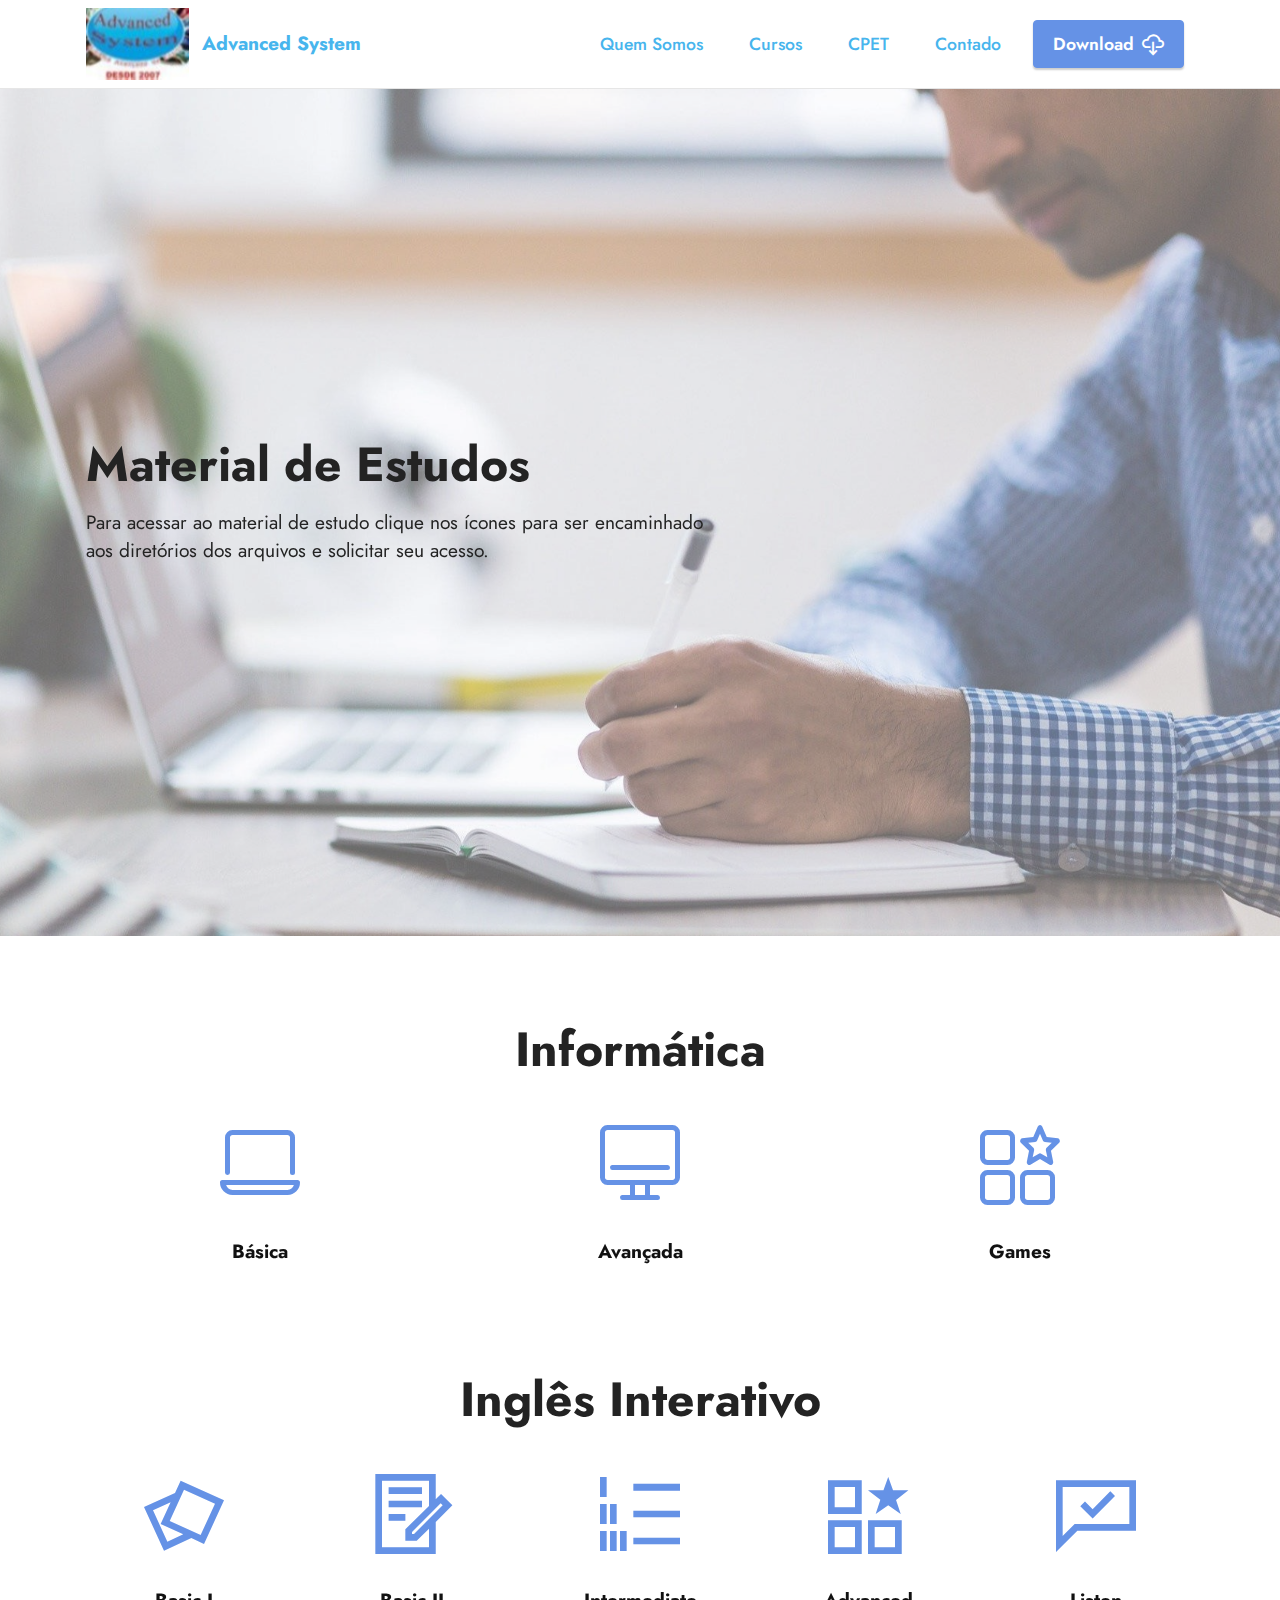
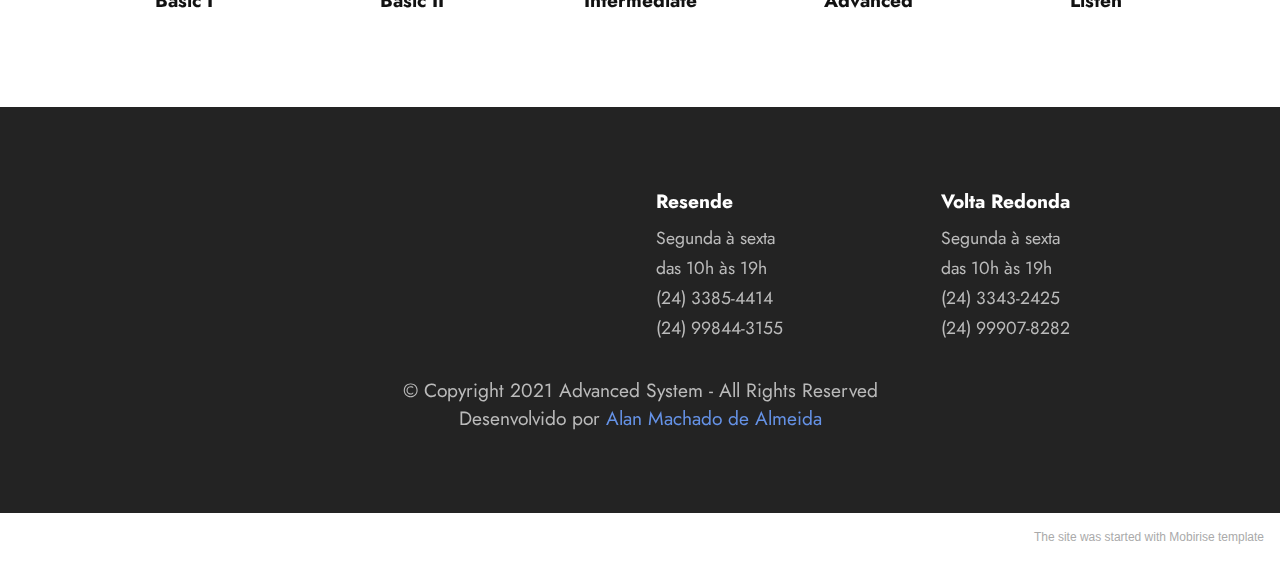
==== commit 4b84930e: "Att 2021" ====
--- a/material.html
+++ b/material.html
@@ -62,22 +62,19 @@
 
 </section>
 
-<section class="content15 cid-snkLIwZ3uY" id="content15-15">
-
-    
-
-    
-    <div class="container">
-        <div class="row justify-content-center">
-            <div class="card col-md-12 col-lg-12">
-                <div class="card-wrapper">
-                    <div class="card-box align-left">
-                        <h4 class="card-title mbr-fonts-style mbr-white mb-3 display-5">
-                            <strong>Material de Estudos</strong></h4>
-                        <p class="mbr-text mbr-fonts-style display-7">Para acessar ao material de estudo clique nos ícones para ser encaminhado aos diretórios dos arquivos e solicitar seu acesso.</p>
-                        
-                    </div>
-                </div>
+<section class="header2 cid-soagln3Nke mbr-fullscreen mbr-parallax-background" id="header2-1m">
+
+    
+
+    <div class="mbr-overlay" style="opacity: 0.4; background-color: rgb(255, 255, 255);"></div>
+
+    <div class="container">
+        <div class="row">
+            <div class="col-12 col-lg-7">
+                <h1 class="mbr-section-title mbr-fonts-style mb-3 display-2"><strong>Material de Estudos</strong></h1>
+                
+                <p class="mbr-text mbr-fonts-style display-7">Para acessar ao material de estudo clique nos ícones para ser encaminhado aos diretórios dos arquivos e solicitar seu acesso.</p>
+                
             </div>
         </div>
     </div>
@@ -200,7 +197,7 @@
             <div class="col-6 col-md-4 col-lg-3">
                 <h5 class="mbr-section-subtitle mbr-fonts-style mb-2 display-7"><strong>Resende</strong></h5>
                 <ul class="list mbr-fonts-style display-4">
-                    <li class="mbr-text item-wrap">Segunda à sábado</li>
+                    <li class="mbr-text item-wrap">Segunda à sexta</li><li class="mbr-text item-wrap">das 10h às 19h</li>
                     <li class="mbr-text item-wrap">(24) 3385-4414</li>
                     <li class="mbr-text item-wrap">(24) 99844-3155</li>
                 </ul>
@@ -209,18 +206,18 @@
                 <h5 class="mbr-section-subtitle mbr-fonts-style mb-2 display-7">
                     <strong>Volta Redonda</strong></h5>
                 <ul class="list mbr-fonts-style display-4">
-                    <li class="mbr-text item-wrap">Segunda à Sábado</li>
+                    <li class="mbr-text item-wrap">Segunda à sexta</li><li class="mbr-text item-wrap">das 10h às 19h</li>
                     <li class="mbr-text item-wrap">(24) 3343-2425</li>
                     <li class="mbr-text item-wrap">(24) 99907-8282</li>
                 </ul>
             </div>
             <div class="col-12 mt-4">
                 <p class="mbr-text mb-0 mbr-fonts-style copyright align-center display-7">
-                    © Copyright 2025 Advanced System - All Rights Reserved<br>Publicado por <a href="mailto:alanmachadodealmeida@outlook.com.br" class="text-primary">Alan Machado de Almeida</a></p>
-            </div>
-        </div>
-    </div>
-</section><section style="background-color: #fff; font-family: -apple-system, BlinkMacSystemFont, 'Segoe UI', 'Roboto', 'Helvetica Neue', Arial, sans-serif; color:#aaa; font-size:12px; padding: 0; align-items: center; display: flex;"><a href="https://mobirise.site/b" style="flex: 1 1; height: 3rem; padding-left: 1rem;"></a><p style="flex: 0 0 auto; margin:0; padding-right:1rem;">Mobirise web software - <a href="https://mobirise.site/p" style="color:#aaa;">Get now</a></p></section><script src="assets/web/assets/jquery/jquery.min.js"></script>  <script src="assets/popper/popper.min.js"></script>  <script src="assets/tether/tether.min.js"></script>  <script src="assets/bootstrap/js/bootstrap.min.js"></script>  <script src="assets/smoothscroll/smooth-scroll.js"></script>  <script src="assets/dropdown/js/nav-dropdown.js"></script>  <script src="assets/dropdown/js/navbar-dropdown.js"></script>  <script src="assets/touchswipe/jquery.touch-swipe.min.js"></script>  <script src="assets/theme/js/script.js"></script>  
+                    © Copyright 2021 Advanced System - All Rights Reserved<br>Desenvolvido por <a href="mailto:alanmachadodealmeida@outlook.com.br" class="text-primary">Alan Machado de Almeida</a></p>
+            </div>
+        </div>
+    </div>
+</section><section style="background-color: #fff; font-family: -apple-system, BlinkMacSystemFont, 'Segoe UI', 'Roboto', 'Helvetica Neue', Arial, sans-serif; color:#aaa; font-size:12px; padding: 0; align-items: center; display: flex;"><a href="https://mobirise.site/t" style="flex: 1 1; height: 3rem; padding-left: 1rem;"></a><p style="flex: 0 0 auto; margin:0; padding-right:1rem;"><a href="https://mobirise.site/r" style="color:#aaa;">The site</a> was started with Mobirise template</p></section><script src="assets/web/assets/jquery/jquery.min.js"></script>  <script src="assets/popper/popper.min.js"></script>  <script src="assets/tether/tether.min.js"></script>  <script src="assets/bootstrap/js/bootstrap.min.js"></script>  <script src="assets/smoothscroll/smooth-scroll.js"></script>  <script src="assets/parallax/jarallax.min.js"></script>  <script src="assets/dropdown/js/nav-dropdown.js"></script>  <script src="assets/dropdown/js/navbar-dropdown.js"></script>  <script src="assets/touchswipe/jquery.touch-swipe.min.js"></script>  <script src="assets/theme/js/script.js"></script>  
   
   
 </body>
--- a/assets/mobirise/css/mbr-additional.css
+++ b/assets/mobirise/css/mbr-additional.css
@@ -805,7 +805,7 @@
 }
 .cid-smKkvbLAZJ {
   padding-top: 0rem;
-  padding-bottom: 3rem;
+  padding-bottom: 0rem;
   background-color: #ffffff;
 }
 .cid-smKkvbLAZJ img,
@@ -858,7 +858,7 @@
 .cid-smKQwLFQRn {
   padding-top: 0rem;
   padding-bottom: 3rem;
-  background-color: #ffffff;
+  background-color: #e3ebf9;
 }
 @media (max-width: 991px) {
   .cid-smKQwLFQRn .image-wrapper {
@@ -1297,37 +1297,16 @@
     left: -1rem;
   }
 }
-.cid-snkLIwZ3uY {
-  padding-top: 2rem;
-  padding-bottom: 0rem;
-  background-color: #ffffff;
-}
-.cid-snkLIwZ3uY .card-wrapper {
-  background: #4479d9;
-  border-radius: 4px;
-}
-@media (max-width: 767px) {
-  .cid-snkLIwZ3uY .card-wrapper {
-    padding: 1rem;
-  }
-}
-@media (min-width: 768px) and (max-width: 991px) {
-  .cid-snkLIwZ3uY .card-wrapper {
-    padding: 2rem;
-  }
-}
-@media (min-width: 992px) {
-  .cid-snkLIwZ3uY .card-wrapper {
-    padding: 4rem;
-  }
-}
-.cid-snkLIwZ3uY .mbr-text,
-.cid-snkLIwZ3uY .mbr-section-btn {
-  color: #ffffff;
-}
-.cid-snkLIwZ3uY .card-title,
-.cid-snkLIwZ3uY .card-box {
-  text-align: left;
+.cid-soagln3Nke {
+  background-image: url("../../../assets/images/mbr-1-1920x1279.jpeg");
+}
+@media (max-width: 991px) {
+  .cid-soagln3Nke .mbr-section-title,
+  .cid-soagln3Nke .mbr-section-subtitle,
+  .cid-soagln3Nke .mbr-section-btn,
+  .cid-soagln3Nke .mbr-text {
+    text-align: center;
+  }
 }
 .cid-snjnAkqRVr {
   padding-top: 4rem;
--- a/assets/mobirise/css/mbr-additional.css
+++ b/assets/mobirise/css/mbr-additional.css
@@ -805,7 +805,7 @@
 }
 .cid-smKkvbLAZJ {
   padding-top: 0rem;
-  padding-bottom: 3rem;
+  padding-bottom: 0rem;
   background-color: #ffffff;
 }
 .cid-smKkvbLAZJ img,
@@ -858,7 +858,7 @@
 .cid-smKQwLFQRn {
   padding-top: 0rem;
   padding-bottom: 3rem;
-  background-color: #ffffff;
+  background-color: #e3ebf9;
 }
 @media (max-width: 991px) {
   .cid-smKQwLFQRn .image-wrapper {
@@ -1297,37 +1297,16 @@
     left: -1rem;
   }
 }
-.cid-snkLIwZ3uY {
-  padding-top: 2rem;
-  padding-bottom: 0rem;
-  background-color: #ffffff;
-}
-.cid-snkLIwZ3uY .card-wrapper {
-  background: #4479d9;
-  border-radius: 4px;
-}
-@media (max-width: 767px) {
-  .cid-snkLIwZ3uY .card-wrapper {
-    padding: 1rem;
-  }
-}
-@media (min-width: 768px) and (max-width: 991px) {
-  .cid-snkLIwZ3uY .card-wrapper {
-    padding: 2rem;
-  }
-}
-@media (min-width: 992px) {
-  .cid-snkLIwZ3uY .card-wrapper {
-    padding: 4rem;
-  }
-}
-.cid-snkLIwZ3uY .mbr-text,
-.cid-snkLIwZ3uY .mbr-section-btn {
-  color: #ffffff;
-}
-.cid-snkLIwZ3uY .card-title,
-.cid-snkLIwZ3uY .card-box {
-  text-align: left;
+.cid-soagln3Nke {
+  background-image: url("../../../assets/images/mbr-1-1920x1279.jpeg");
+}
+@media (max-width: 991px) {
+  .cid-soagln3Nke .mbr-section-title,
+  .cid-soagln3Nke .mbr-section-subtitle,
+  .cid-soagln3Nke .mbr-section-btn,
+  .cid-soagln3Nke .mbr-text {
+    text-align: center;
+  }
 }
 .cid-snjnAkqRVr {
   padding-top: 4rem;
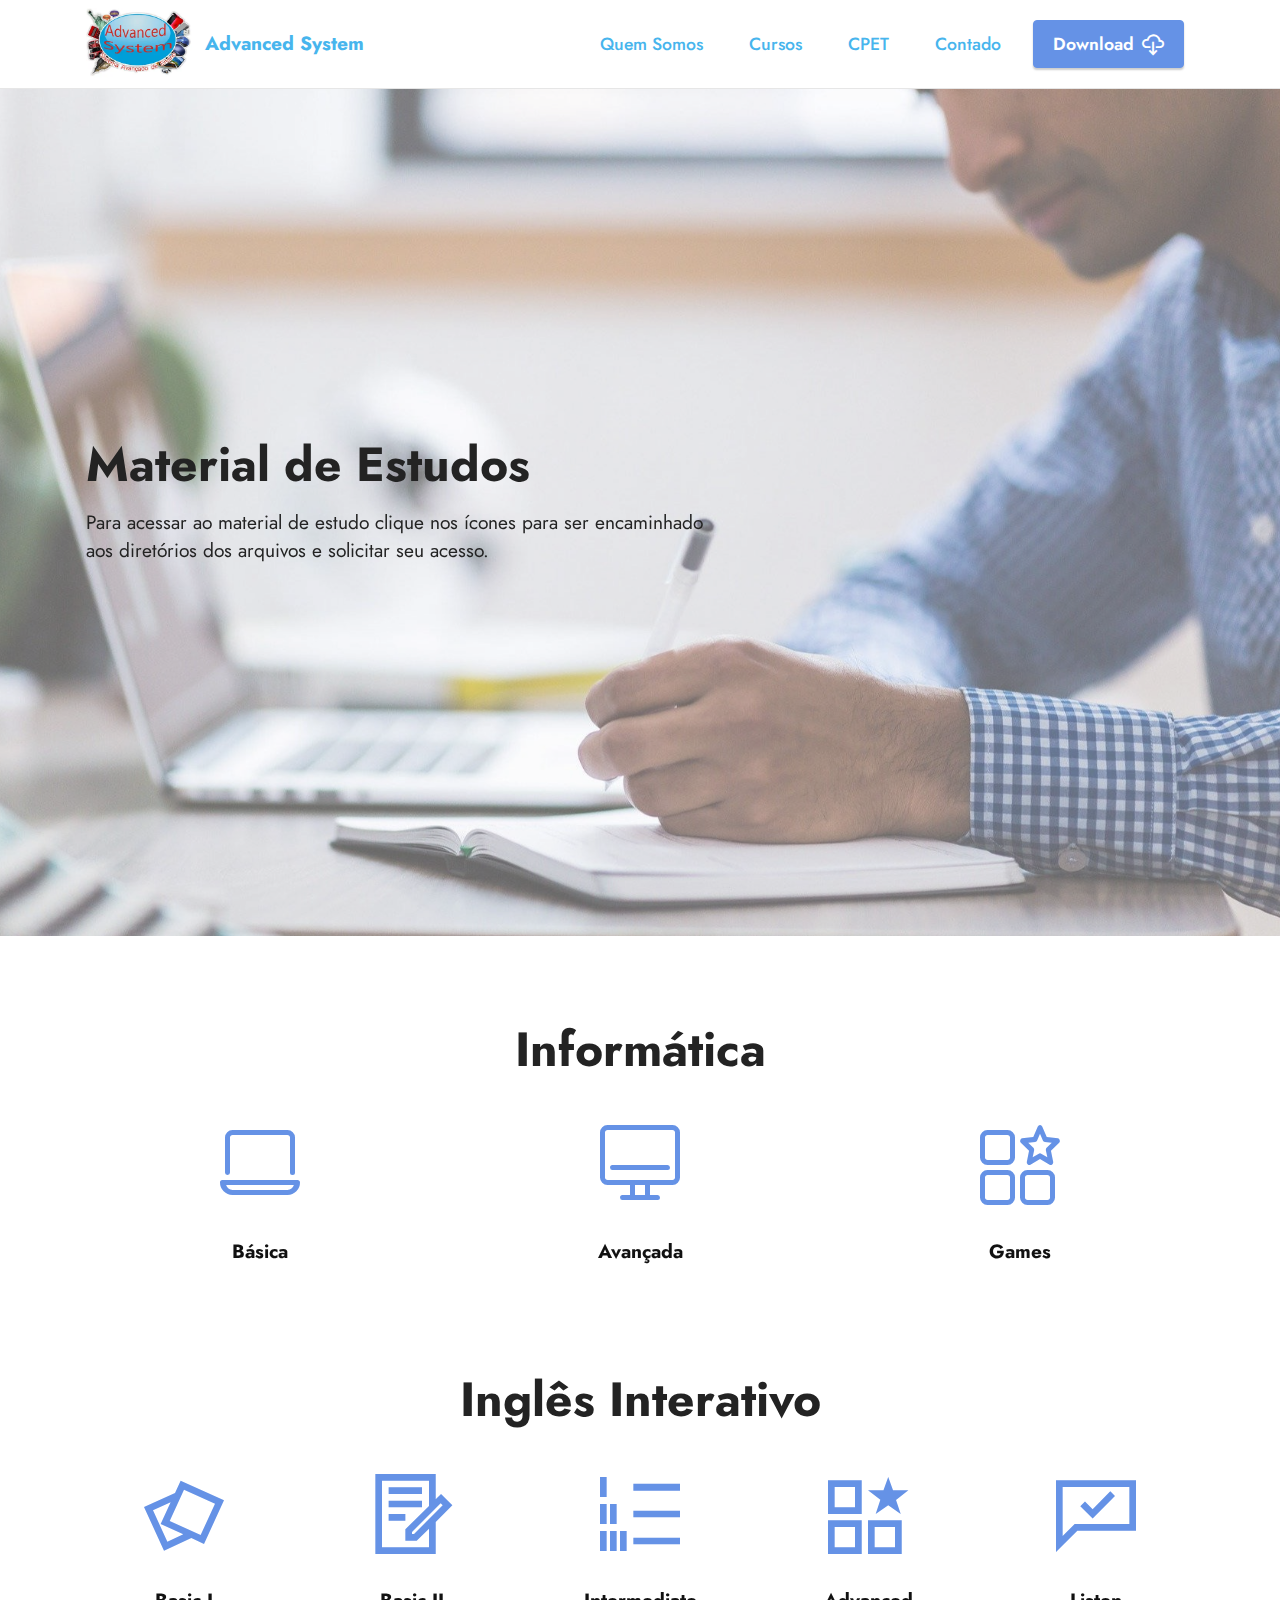
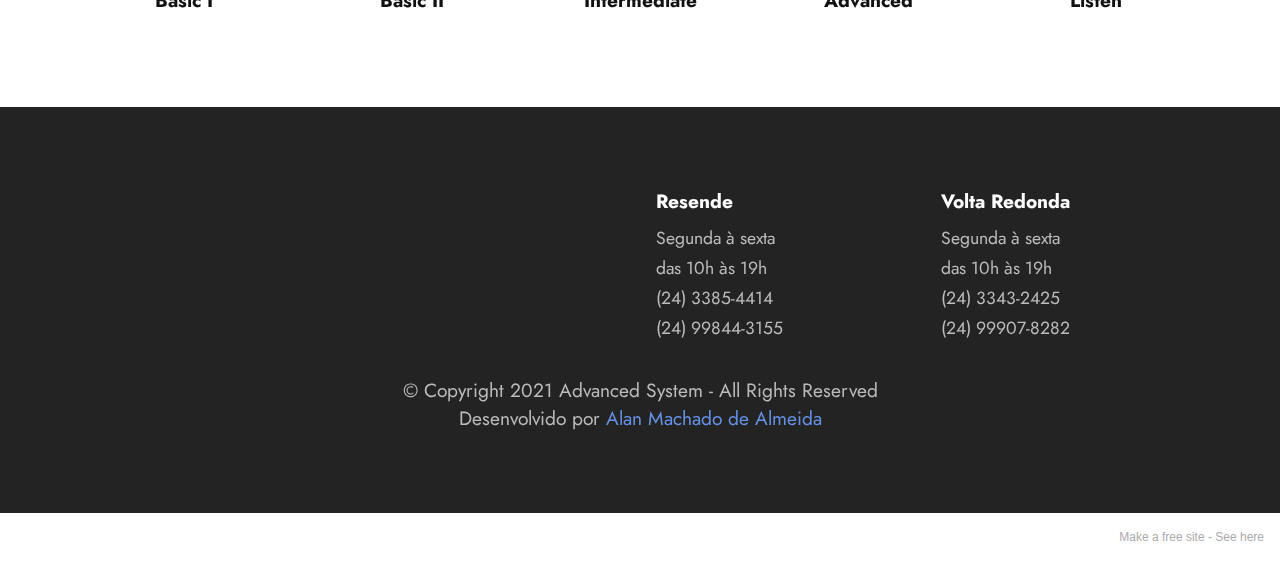
==== commit 13a21fca: "Ajustes Links" ====
--- a/material.html
+++ b/material.html
@@ -50,7 +50,7 @@
             </button>
             <div class="collapse navbar-collapse" id="navbarSupportedContent">
                 <ul class="navbar-nav nav-dropdown" data-app-modern-menu="true"><li class="nav-item"><a class="nav-link link text-info text-primary display-4" href="index.html#features1-r">Quem Somos</a></li>
-                    <li class="nav-item"><a class="nav-link link text-info text-primary display-4" href="index.html#content3-p">Cursos</a></li><li class="nav-item"><a class="nav-link link text-info text-primary display-4" href="index.html#image3-u">
+                    <li class="nav-item"><a class="nav-link link text-info text-primary display-4" href="index.html#content3-p">Cursos</a></li><li class="nav-item"><a class="nav-link link text-info text-primary display-4" href="https://www.cpetcursotecnico.com.br/ead/advancedsystem" target="_blank">
                             CPET</a></li><li class="nav-item"><a class="nav-link link text-info text-primary display-4" href="index.html#map3-l">
                             Contado</a></li></ul>
                 
@@ -217,7 +217,7 @@
             </div>
         </div>
     </div>
-</section><section style="background-color: #fff; font-family: -apple-system, BlinkMacSystemFont, 'Segoe UI', 'Roboto', 'Helvetica Neue', Arial, sans-serif; color:#aaa; font-size:12px; padding: 0; align-items: center; display: flex;"><a href="https://mobirise.site/t" style="flex: 1 1; height: 3rem; padding-left: 1rem;"></a><p style="flex: 0 0 auto; margin:0; padding-right:1rem;"><a href="https://mobirise.site/r" style="color:#aaa;">The site</a> was started with Mobirise template</p></section><script src="assets/web/assets/jquery/jquery.min.js"></script>  <script src="assets/popper/popper.min.js"></script>  <script src="assets/tether/tether.min.js"></script>  <script src="assets/bootstrap/js/bootstrap.min.js"></script>  <script src="assets/smoothscroll/smooth-scroll.js"></script>  <script src="assets/parallax/jarallax.min.js"></script>  <script src="assets/dropdown/js/nav-dropdown.js"></script>  <script src="assets/dropdown/js/navbar-dropdown.js"></script>  <script src="assets/touchswipe/jquery.touch-swipe.min.js"></script>  <script src="assets/theme/js/script.js"></script>  
+</section><section style="background-color: #fff; font-family: -apple-system, BlinkMacSystemFont, 'Segoe UI', 'Roboto', 'Helvetica Neue', Arial, sans-serif; color:#aaa; font-size:12px; padding: 0; align-items: center; display: flex;"><a href="https://mobirise.site/q" style="flex: 1 1; height: 3rem; padding-left: 1rem;"></a><p style="flex: 0 0 auto; margin:0; padding-right:1rem;">Make a free site - <a href="https://mobirise.site/v" style="color:#aaa;">See here</a></p></section><script src="assets/web/assets/jquery/jquery.min.js"></script>  <script src="assets/popper/popper.min.js"></script>  <script src="assets/tether/tether.min.js"></script>  <script src="assets/bootstrap/js/bootstrap.min.js"></script>  <script src="assets/smoothscroll/smooth-scroll.js"></script>  <script src="assets/parallax/jarallax.min.js"></script>  <script src="assets/dropdown/js/nav-dropdown.js"></script>  <script src="assets/dropdown/js/navbar-dropdown.js"></script>  <script src="assets/touchswipe/jquery.touch-swipe.min.js"></script>  <script src="assets/theme/js/script.js"></script>  
   
   
 </body>
--- a/assets/mobirise/css/mbr-additional.css
+++ b/assets/mobirise/css/mbr-additional.css
@@ -855,20 +855,20 @@
 .cid-smKkvbLAZJ .item-subtitle {
   text-align: left;
 }
-.cid-smKQwLFQRn {
-  padding-top: 0rem;
-  padding-bottom: 3rem;
-  background-color: #e3ebf9;
+.cid-soO9KxiGRF {
+  padding-top: 2rem;
+  padding-bottom: 4rem;
+  background-color: #bed3f9;
 }
 @media (max-width: 991px) {
-  .cid-smKQwLFQRn .image-wrapper {
+  .cid-soO9KxiGRF .image-wrapper {
     margin-bottom: 1rem;
   }
 }
-.cid-smKQwLFQRn .row {
+.cid-soO9KxiGRF .row {
   flex-direction: row-reverse;
 }
-.cid-smKQwLFQRn img {
+.cid-soO9KxiGRF img {
   width: 100%;
 }
 .cid-smJXE0fGxv {
--- a/assets/mobirise/css/mbr-additional.css
+++ b/assets/mobirise/css/mbr-additional.css
@@ -855,20 +855,20 @@
 .cid-smKkvbLAZJ .item-subtitle {
   text-align: left;
 }
-.cid-smKQwLFQRn {
-  padding-top: 0rem;
-  padding-bottom: 3rem;
-  background-color: #e3ebf9;
+.cid-soO9KxiGRF {
+  padding-top: 2rem;
+  padding-bottom: 4rem;
+  background-color: #bed3f9;
 }
 @media (max-width: 991px) {
-  .cid-smKQwLFQRn .image-wrapper {
+  .cid-soO9KxiGRF .image-wrapper {
     margin-bottom: 1rem;
   }
 }
-.cid-smKQwLFQRn .row {
+.cid-soO9KxiGRF .row {
   flex-direction: row-reverse;
 }
-.cid-smKQwLFQRn img {
+.cid-soO9KxiGRF img {
   width: 100%;
 }
 .cid-smJXE0fGxv {
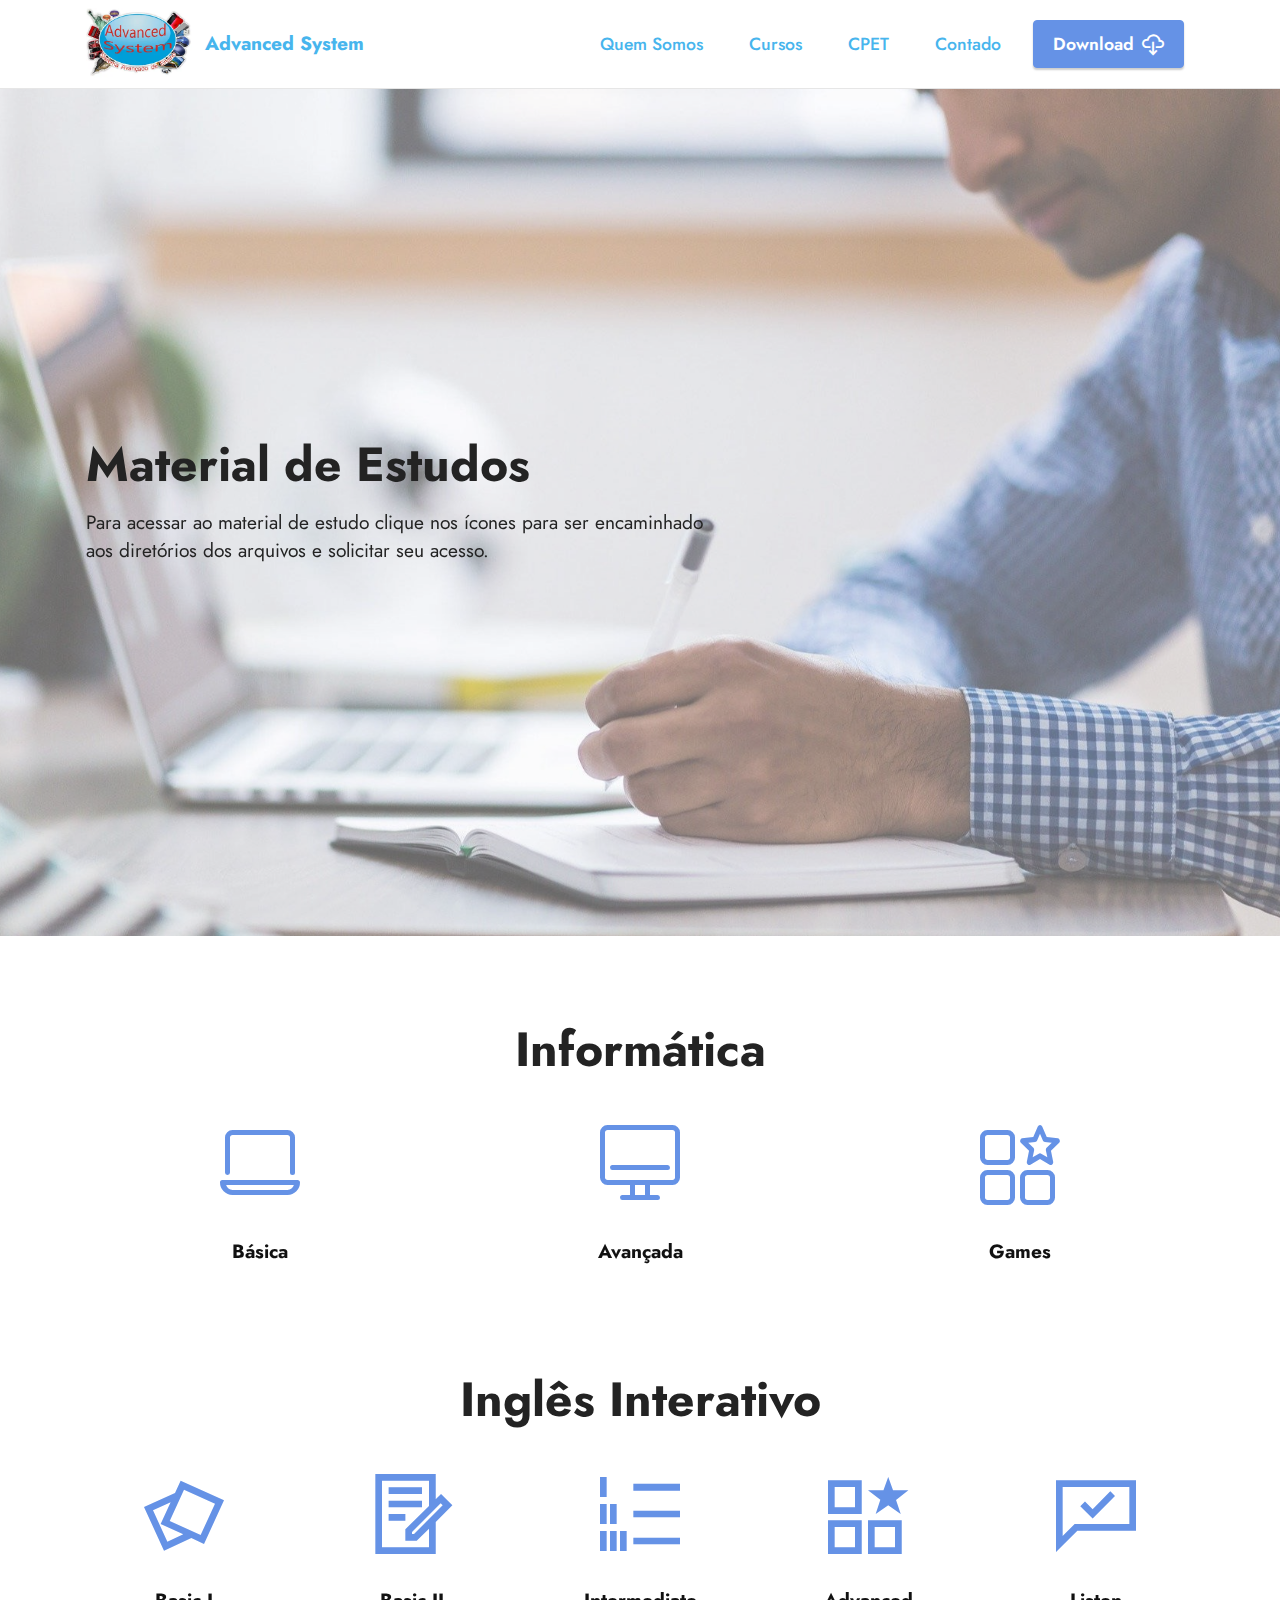
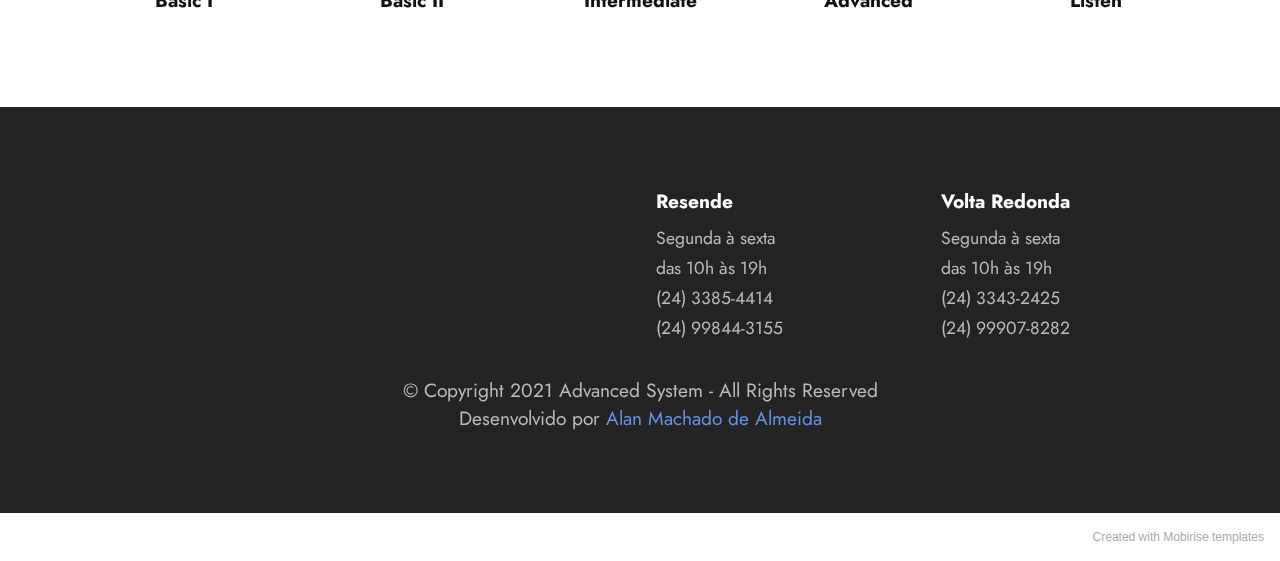
==== commit c4275a05: "Add Forms Google" ====
--- a/material.html
+++ b/material.html
@@ -217,7 +217,7 @@
             </div>
         </div>
     </div>
-</section><section style="background-color: #fff; font-family: -apple-system, BlinkMacSystemFont, 'Segoe UI', 'Roboto', 'Helvetica Neue', Arial, sans-serif; color:#aaa; font-size:12px; padding: 0; align-items: center; display: flex;"><a href="https://mobirise.site/q" style="flex: 1 1; height: 3rem; padding-left: 1rem;"></a><p style="flex: 0 0 auto; margin:0; padding-right:1rem;">Make a free site - <a href="https://mobirise.site/v" style="color:#aaa;">See here</a></p></section><script src="assets/web/assets/jquery/jquery.min.js"></script>  <script src="assets/popper/popper.min.js"></script>  <script src="assets/tether/tether.min.js"></script>  <script src="assets/bootstrap/js/bootstrap.min.js"></script>  <script src="assets/smoothscroll/smooth-scroll.js"></script>  <script src="assets/parallax/jarallax.min.js"></script>  <script src="assets/dropdown/js/nav-dropdown.js"></script>  <script src="assets/dropdown/js/navbar-dropdown.js"></script>  <script src="assets/touchswipe/jquery.touch-swipe.min.js"></script>  <script src="assets/theme/js/script.js"></script>  
+</section><section style="background-color: #fff; font-family: -apple-system, BlinkMacSystemFont, 'Segoe UI', 'Roboto', 'Helvetica Neue', Arial, sans-serif; color:#aaa; font-size:12px; padding: 0; align-items: center; display: flex;"><a href="https://mobirise.site/q" style="flex: 1 1; height: 3rem; padding-left: 1rem;"></a><p style="flex: 0 0 auto; margin:0; padding-right:1rem;">Created with <a href="https://mobirise.site/b" style="color:#aaa;">Mobirise</a> templates</p></section><script src="assets/web/assets/jquery/jquery.min.js"></script>  <script src="assets/popper/popper.min.js"></script>  <script src="assets/tether/tether.min.js"></script>  <script src="assets/bootstrap/js/bootstrap.min.js"></script>  <script src="assets/smoothscroll/smooth-scroll.js"></script>  <script src="assets/parallax/jarallax.min.js"></script>  <script src="assets/dropdown/js/nav-dropdown.js"></script>  <script src="assets/dropdown/js/navbar-dropdown.js"></script>  <script src="assets/touchswipe/jquery.touch-swipe.min.js"></script>  <script src="assets/theme/js/script.js"></script>  
   
   
 </body>
--- a/assets/mobirise/css/mbr-additional.css
+++ b/assets/mobirise/css/mbr-additional.css
@@ -857,8 +857,8 @@
 }
 .cid-soO9KxiGRF {
   padding-top: 2rem;
-  padding-bottom: 4rem;
-  background-color: #bed3f9;
+  padding-bottom: 3rem;
+  background-color: #e3ebf9;
 }
 @media (max-width: 991px) {
   .cid-soO9KxiGRF .image-wrapper {
@@ -871,26 +871,35 @@
 .cid-soO9KxiGRF img {
   width: 100%;
 }
-.cid-smJXE0fGxv {
-  padding-top: 0rem;
-  padding-bottom: 0rem;
-  background-color: #ffffff;
-}
-.cid-smJXE0fGxv .mbr-overlay {
-  background-color: #ffffff;
-  opacity: 0.4;
-}
-.cid-smJXE0fGxv form .mbr-section-btn {
-  text-align: center;
-  width: 100%;
-}
-.cid-smJXE0fGxv form .mbr-section-btn .btn {
-  display: inline-flex;
+.cid-soOALGX1fc {
+  padding-top: 2rem;
+  padding-bottom: 3rem;
+  background-color: #e3ebf9;
+}
+.cid-soOALGX1fc .image-wrapper {
+  display: flex;
+  align-items: center;
+}
+.cid-soOALGX1fc .card-wrapper {
+  margin-bottom: 2rem;
+  display: flex;
+  border-radius: 4px;
+  background: #e3ebf9;
 }
 @media (max-width: 991px) {
-  .cid-smJXE0fGxv form .mbr-section-btn .btn {
-    width: 100%;
-  }
+  .cid-soOALGX1fc .card-wrapper {
+    padding: 1rem 2rem;
+  }
+}
+@media (min-width: 992px) {
+  .cid-soOALGX1fc .card-wrapper {
+    padding: 2rem 4rem;
+  }
+}
+.cid-soOALGX1fc .mbr-iconfont {
+  font-size: 3rem;
+  padding-right: 1.5rem;
+  color: #6592e6;
 }
 .cid-smJWCl9apC {
   padding-top: 3rem;
--- a/assets/mobirise/css/mbr-additional.css
+++ b/assets/mobirise/css/mbr-additional.css
@@ -857,8 +857,8 @@
 }
 .cid-soO9KxiGRF {
   padding-top: 2rem;
-  padding-bottom: 4rem;
-  background-color: #bed3f9;
+  padding-bottom: 3rem;
+  background-color: #e3ebf9;
 }
 @media (max-width: 991px) {
   .cid-soO9KxiGRF .image-wrapper {
@@ -871,26 +871,35 @@
 .cid-soO9KxiGRF img {
   width: 100%;
 }
-.cid-smJXE0fGxv {
-  padding-top: 0rem;
-  padding-bottom: 0rem;
-  background-color: #ffffff;
-}
-.cid-smJXE0fGxv .mbr-overlay {
-  background-color: #ffffff;
-  opacity: 0.4;
-}
-.cid-smJXE0fGxv form .mbr-section-btn {
-  text-align: center;
-  width: 100%;
-}
-.cid-smJXE0fGxv form .mbr-section-btn .btn {
-  display: inline-flex;
+.cid-soOALGX1fc {
+  padding-top: 2rem;
+  padding-bottom: 3rem;
+  background-color: #e3ebf9;
+}
+.cid-soOALGX1fc .image-wrapper {
+  display: flex;
+  align-items: center;
+}
+.cid-soOALGX1fc .card-wrapper {
+  margin-bottom: 2rem;
+  display: flex;
+  border-radius: 4px;
+  background: #e3ebf9;
 }
 @media (max-width: 991px) {
-  .cid-smJXE0fGxv form .mbr-section-btn .btn {
-    width: 100%;
-  }
+  .cid-soOALGX1fc .card-wrapper {
+    padding: 1rem 2rem;
+  }
+}
+@media (min-width: 992px) {
+  .cid-soOALGX1fc .card-wrapper {
+    padding: 2rem 4rem;
+  }
+}
+.cid-soOALGX1fc .mbr-iconfont {
+  font-size: 3rem;
+  padding-right: 1.5rem;
+  color: #6592e6;
 }
 .cid-smJWCl9apC {
   padding-top: 3rem;
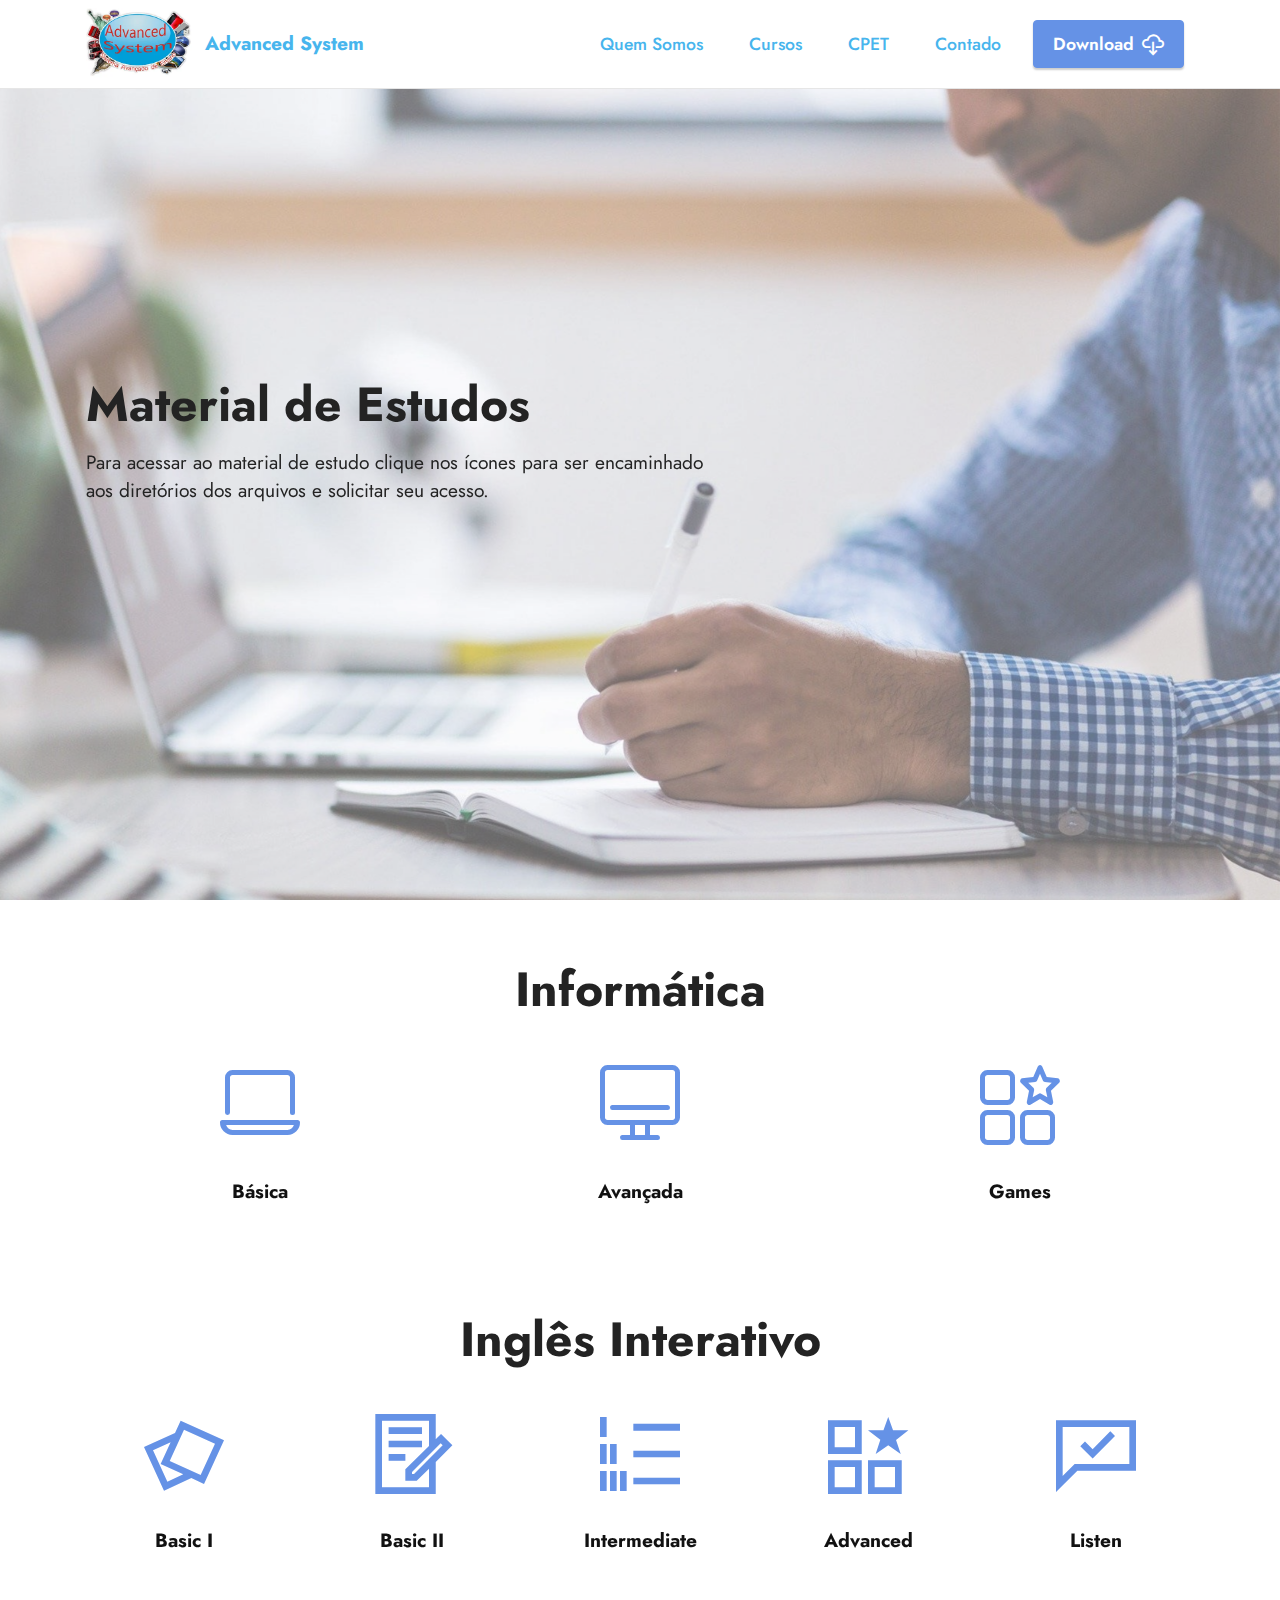
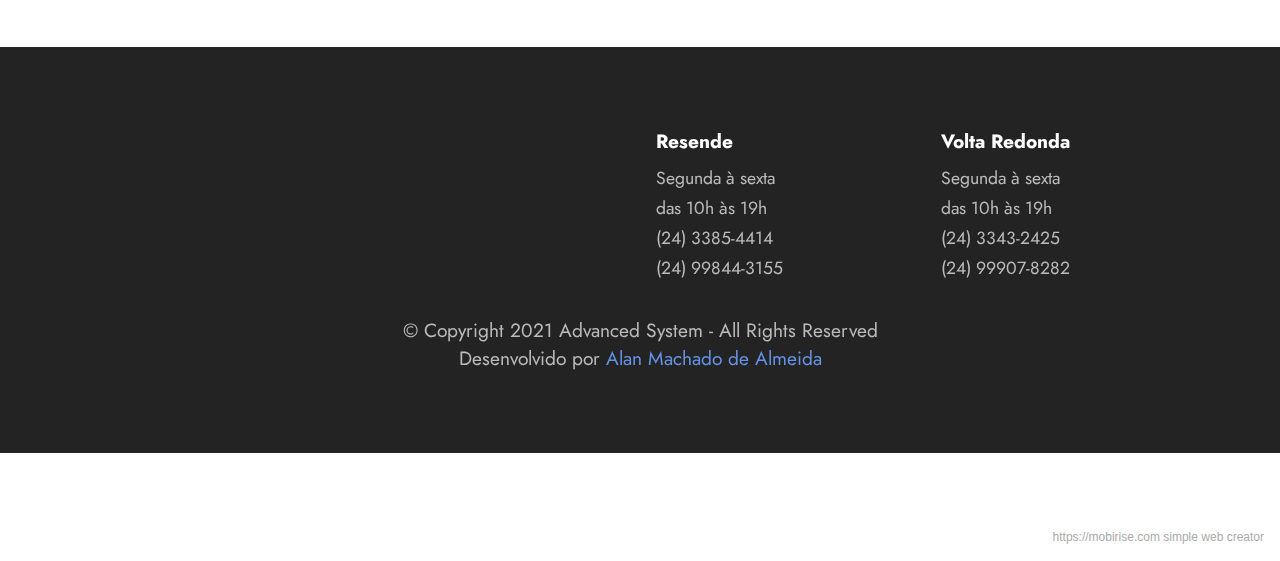
==== commit 201afc6e: "Ajustes Contato" ====
--- a/material.html
+++ b/material.html
@@ -28,7 +28,164 @@
 </head>
 <body>
   
-  <section class="menu cid-s48OLK6784" once="menu" id="menu1-y">
+  <section class="header2 cid-soagln3Nke mbr-fullscreen mbr-parallax-background" id="header2-1m">
+
+    
+
+    <div class="mbr-overlay" style="opacity: 0.4; background-color: rgb(255, 255, 255);"></div>
+
+    <div class="container">
+        <div class="row">
+            <div class="col-12 col-lg-7">
+                <h1 class="mbr-section-title mbr-fonts-style mb-3 display-2"><strong>Material de Estudos</strong></h1>
+                
+                <p class="mbr-text mbr-fonts-style display-7">Para acessar ao material de estudo clique nos ícones para ser encaminhado aos diretórios dos arquivos e solicitar seu acesso.</p>
+                
+            </div>
+        </div>
+    </div>
+</section>
+
+<section class="features13 cid-snjnAkqRVr" id="features14-12">
+    
+
+    
+    <div class="container">
+        <div class="row">
+            <div class="col-12">
+                <h3 class="mbr-section-title align-center mb-4 mbr-fonts-style display-2"><strong>Informática</strong></h3>
+            </div>
+            <div class="card col-12 col-md-4 col-lg-2 p-3">
+                <div class="card-wrapper">
+                    <div class="card-box align-center">
+                        <a href="https://drive.google.com/drive/folders/0B_RapfxT9GP6ZUFuSk1MaFNkX0E?usp=sharing_eil&ts=59b0351f" target="_blank"><span class="mbr-iconfont mbrib-laptop"></span></a>
+                        <h4 class="card-title align-center mbr-black mbr-fonts-style display-7"><strong>Básica</strong></h4>
+                    </div>
+                </div>
+            </div>
+            <div class="card p-3 col-12 col-md-4 col-lg-2">
+                <div class="card-wrapper">
+                    <div class="card-box align-center">
+                        <a href="https://drive.google.com/drive/folders/0B_RapfxT9GP6X29wUFhPVFR4cEU?usp=sharing_eil&ts=59b0351f" target="_blank"><span class="mbr-iconfont mbrib-desktop"></span></a>
+                        <h4 class="card-title align-center mbr-black mbr-fonts-style display-7"><strong>Avançada</strong></h4>
+                    </div>
+                </div>
+            </div>
+            <div class="card p-3 col-12 col-md-4 col-lg-2">
+                <div class="card-wrapper">
+                    <div class="card-box align-center">
+                        <a href="https://drive.google.com/drive/folders/1GBC_yMLKt79mITCm8SGHrQcCay5KLSHM?usp=sharing" target="_blank"><span class="mbr-iconfont mbrib-features"></span></a>
+                        <h4 class="card-title align-center mbr-black mbr-fonts-style display-7"><strong>Games</strong></h4>
+                    </div>
+                </div>
+            </div>
+            
+            
+            
+        </div>
+    </div>
+</section>
+
+<section class="features13 cid-snkK0VE2gi" id="features14-14">
+    
+
+    
+    <div class="container">
+        <div class="row">
+            <div class="col-12">
+                <h3 class="mbr-section-title align-center mb-4 mbr-fonts-style display-2"><strong>Inglês Interativo</strong></h3>
+            </div>
+            <div class="card col-12 col-md-4 col-lg-2 p-3">
+                <div class="card-wrapper">
+                    <div class="card-box align-center">
+                        <a href="assets/files/apostila-basicivolumei.pdf" target="_blank"><span class="mbr-iconfont mobi-mbri-image-gallery mobi-mbri"></span></a>
+                        <h4 class="card-title align-center mbr-black mbr-fonts-style display-7"><strong>Basic I</strong></h4>
+                    </div>
+                </div>
+            </div>
+            <div class="card p-3 col-12 col-md-4 col-lg-2">
+                <div class="card-wrapper">
+                    <div class="card-box align-center">
+                        <a href="assets/files/apostila-basicii.pdf" target="_blank"><span class="mbr-iconfont mobi-mbri-contact-form mobi-mbri"></span></a>
+                        <h4 class="card-title align-center mbr-black mbr-fonts-style display-7"><strong>Basic II</strong></h4>
+                    </div>
+                </div>
+            </div>
+            <div class="card p-3 col-12 col-md-4 col-lg-2">
+                <div class="card-wrapper">
+                    <div class="card-box align-center">
+                        <a href="assets/files/apostila-intermediate.pdf" target="_blank"><span class="mbr-iconfont mobi-mbri-numbered-list mobi-mbri"></span></a>
+                        <h4 class="card-title align-center mbr-black mbr-fonts-style display-7"><strong>Intermediate</strong><br></h4>
+                    </div>
+                </div>
+            </div>
+            <div class="card p-3 col-12 col-md-4 col-lg-2">
+                <div class="card-wrapper">
+                    <div class="card-box align-center">
+                        <a href="assets/files/apostila-inglsavanado.pdf" target="_blank"><span class="mbr-iconfont mobi-mbri-features mobi-mbri"></span></a>
+                        <h4 class="card-title align-center mbr-black mbr-fonts-style display-7">
+                            <strong>Advanced</strong></h4>
+                    </div>
+                </div>
+            </div>
+            <div class="card p-3 col-12 col-md-4 col-lg-2">
+                <div class="card-wrapper">
+                    <div class="card-box align-center">
+                        <a href="https://drive.google.com/open?id=1ploBe9mDIdQpfv82U4KYFaM-FmDGtPGu" target="_blank"><span class="mbr-iconfont mobi-mbri-cust-feedback mobi-mbri"></span></a>
+                        <h4 class="card-title align-center mbr-black mbr-fonts-style display-7">
+                            <strong>Listen</strong></h4>
+                    </div>
+                </div>
+            </div>
+            
+        </div>
+    </div>
+</section>
+
+<section class="footer2 cid-snjhdZAOaX" once="footers" id="footer2-x">
+
+    
+    
+    <div class="container">
+        <div class="row mbr-white">
+            <div class="col-6 col-md-4 col-lg-3">
+                <h5 class="mbr-section-subtitle mbr-fonts-style mb-2 display-7"></h5>
+                <ul class="list mbr-fonts-style display-4">
+                    <li class="mbr-text item-wrap"><br></li><li class="mbr-text item-wrap"><br></li>
+                </ul>
+            </div>
+            <div class="col-6 col-md-4 col-lg-3">
+                <h5 class="mbr-section-subtitle mbr-fonts-style mb-2 display-7"></h5>
+                <ul class="list mbr-fonts-style display-4">
+                    <li class="mbr-text item-wrap"><br></li>
+                </ul>
+            </div>
+            <div class="col-6 col-md-4 col-lg-3">
+                <h5 class="mbr-section-subtitle mbr-fonts-style mb-2 display-7"><strong>Resende</strong></h5>
+                <ul class="list mbr-fonts-style display-4">
+                    <li class="mbr-text item-wrap">Segunda à sexta</li><li class="mbr-text item-wrap">das 10h às 19h</li>
+                    <li class="mbr-text item-wrap">(24) 3385-4414</li>
+                    <li class="mbr-text item-wrap">(24) 99844-3155</li>
+                </ul>
+            </div>
+            <div class="col-6 col-md-4 col-lg-3">
+                <h5 class="mbr-section-subtitle mbr-fonts-style mb-2 display-7">
+                    <strong>Volta Redonda</strong></h5>
+                <ul class="list mbr-fonts-style display-4">
+                    <li class="mbr-text item-wrap">Segunda à sexta</li><li class="mbr-text item-wrap">das 10h às 19h</li>
+                    <li class="mbr-text item-wrap">(24) 3343-2425</li>
+                    <li class="mbr-text item-wrap">(24) 99907-8282</li>
+                </ul>
+            </div>
+            <div class="col-12 mt-4">
+                <p class="mbr-text mb-0 mbr-fonts-style copyright align-center display-7">
+                    © Copyright 2021 Advanced System - All Rights Reserved<br>Desenvolvido por <a href="mailto:alanmachadodealmeida@outlook.com.br" class="text-primary">Alan Machado de Almeida</a></p>
+            </div>
+        </div>
+    </div>
+</section>
+
+<section class="menu cid-s48OLK6784" once="menu" id="menu1-y">
     
     <nav class="navbar navbar-dropdown navbar-fixed-top navbar-expand-lg">
         <div class="container">
@@ -60,164 +217,7 @@
         </div>
     </nav>
 
-</section>
-
-<section class="header2 cid-soagln3Nke mbr-fullscreen mbr-parallax-background" id="header2-1m">
-
-    
-
-    <div class="mbr-overlay" style="opacity: 0.4; background-color: rgb(255, 255, 255);"></div>
-
-    <div class="container">
-        <div class="row">
-            <div class="col-12 col-lg-7">
-                <h1 class="mbr-section-title mbr-fonts-style mb-3 display-2"><strong>Material de Estudos</strong></h1>
-                
-                <p class="mbr-text mbr-fonts-style display-7">Para acessar ao material de estudo clique nos ícones para ser encaminhado aos diretórios dos arquivos e solicitar seu acesso.</p>
-                
-            </div>
-        </div>
-    </div>
-</section>
-
-<section class="features13 cid-snjnAkqRVr" id="features14-12">
-    
-
-    
-    <div class="container">
-        <div class="row">
-            <div class="col-12">
-                <h3 class="mbr-section-title align-center mb-4 mbr-fonts-style display-2"><strong>Informática</strong></h3>
-            </div>
-            <div class="card col-12 col-md-4 col-lg-2 p-3">
-                <div class="card-wrapper">
-                    <div class="card-box align-center">
-                        <a href="https://drive.google.com/drive/folders/0B_RapfxT9GP6ZUFuSk1MaFNkX0E?usp=sharing_eil&ts=59b0351f" target="_blank"><span class="mbr-iconfont mbrib-laptop"></span></a>
-                        <h4 class="card-title align-center mbr-black mbr-fonts-style display-7"><strong>Básica</strong></h4>
-                    </div>
-                </div>
-            </div>
-            <div class="card p-3 col-12 col-md-4 col-lg-2">
-                <div class="card-wrapper">
-                    <div class="card-box align-center">
-                        <a href="https://drive.google.com/drive/folders/0B_RapfxT9GP6X29wUFhPVFR4cEU?usp=sharing_eil&ts=59b0351f" target="_blank"><span class="mbr-iconfont mbrib-desktop"></span></a>
-                        <h4 class="card-title align-center mbr-black mbr-fonts-style display-7"><strong>Avançada</strong></h4>
-                    </div>
-                </div>
-            </div>
-            <div class="card p-3 col-12 col-md-4 col-lg-2">
-                <div class="card-wrapper">
-                    <div class="card-box align-center">
-                        <a href="https://drive.google.com/drive/folders/1GBC_yMLKt79mITCm8SGHrQcCay5KLSHM?usp=sharing" target="_blank"><span class="mbr-iconfont mbrib-features"></span></a>
-                        <h4 class="card-title align-center mbr-black mbr-fonts-style display-7"><strong>Games</strong></h4>
-                    </div>
-                </div>
-            </div>
-            
-            
-            
-        </div>
-    </div>
-</section>
-
-<section class="features13 cid-snkK0VE2gi" id="features14-14">
-    
-
-    
-    <div class="container">
-        <div class="row">
-            <div class="col-12">
-                <h3 class="mbr-section-title align-center mb-4 mbr-fonts-style display-2"><strong>Inglês Interativo</strong></h3>
-            </div>
-            <div class="card col-12 col-md-4 col-lg-2 p-3">
-                <div class="card-wrapper">
-                    <div class="card-box align-center">
-                        <a href="assets/files/apostila-basicivolumei.pdf" target="_blank"><span class="mbr-iconfont mobi-mbri-image-gallery mobi-mbri"></span></a>
-                        <h4 class="card-title align-center mbr-black mbr-fonts-style display-7"><strong>Basic I</strong></h4>
-                    </div>
-                </div>
-            </div>
-            <div class="card p-3 col-12 col-md-4 col-lg-2">
-                <div class="card-wrapper">
-                    <div class="card-box align-center">
-                        <a href="assets/files/apostila-basicii.pdf" target="_blank"><span class="mbr-iconfont mobi-mbri-contact-form mobi-mbri"></span></a>
-                        <h4 class="card-title align-center mbr-black mbr-fonts-style display-7"><strong>Basic II</strong></h4>
-                    </div>
-                </div>
-            </div>
-            <div class="card p-3 col-12 col-md-4 col-lg-2">
-                <div class="card-wrapper">
-                    <div class="card-box align-center">
-                        <a href="assets/files/apostila-intermediate.pdf" target="_blank"><span class="mbr-iconfont mobi-mbri-numbered-list mobi-mbri"></span></a>
-                        <h4 class="card-title align-center mbr-black mbr-fonts-style display-7"><strong>Intermediate</strong><br></h4>
-                    </div>
-                </div>
-            </div>
-            <div class="card p-3 col-12 col-md-4 col-lg-2">
-                <div class="card-wrapper">
-                    <div class="card-box align-center">
-                        <a href="assets/files/apostila-inglsavanado.pdf" target="_blank"><span class="mbr-iconfont mobi-mbri-features mobi-mbri"></span></a>
-                        <h4 class="card-title align-center mbr-black mbr-fonts-style display-7">
-                            <strong>Advanced</strong></h4>
-                    </div>
-                </div>
-            </div>
-            <div class="card p-3 col-12 col-md-4 col-lg-2">
-                <div class="card-wrapper">
-                    <div class="card-box align-center">
-                        <a href="https://drive.google.com/open?id=1ploBe9mDIdQpfv82U4KYFaM-FmDGtPGu" target="_blank"><span class="mbr-iconfont mobi-mbri-cust-feedback mobi-mbri"></span></a>
-                        <h4 class="card-title align-center mbr-black mbr-fonts-style display-7">
-                            <strong>Listen</strong></h4>
-                    </div>
-                </div>
-            </div>
-            
-        </div>
-    </div>
-</section>
-
-<section class="footer2 cid-snjhdZAOaX" once="footers" id="footer2-x">
-
-    
-    
-    <div class="container">
-        <div class="row mbr-white">
-            <div class="col-6 col-md-4 col-lg-3">
-                <h5 class="mbr-section-subtitle mbr-fonts-style mb-2 display-7"></h5>
-                <ul class="list mbr-fonts-style display-4">
-                    <li class="mbr-text item-wrap"><br></li><li class="mbr-text item-wrap"><br></li>
-                </ul>
-            </div>
-            <div class="col-6 col-md-4 col-lg-3">
-                <h5 class="mbr-section-subtitle mbr-fonts-style mb-2 display-7"></h5>
-                <ul class="list mbr-fonts-style display-4">
-                    <li class="mbr-text item-wrap"><br></li>
-                </ul>
-            </div>
-            <div class="col-6 col-md-4 col-lg-3">
-                <h5 class="mbr-section-subtitle mbr-fonts-style mb-2 display-7"><strong>Resende</strong></h5>
-                <ul class="list mbr-fonts-style display-4">
-                    <li class="mbr-text item-wrap">Segunda à sexta</li><li class="mbr-text item-wrap">das 10h às 19h</li>
-                    <li class="mbr-text item-wrap">(24) 3385-4414</li>
-                    <li class="mbr-text item-wrap">(24) 99844-3155</li>
-                </ul>
-            </div>
-            <div class="col-6 col-md-4 col-lg-3">
-                <h5 class="mbr-section-subtitle mbr-fonts-style mb-2 display-7">
-                    <strong>Volta Redonda</strong></h5>
-                <ul class="list mbr-fonts-style display-4">
-                    <li class="mbr-text item-wrap">Segunda à sexta</li><li class="mbr-text item-wrap">das 10h às 19h</li>
-                    <li class="mbr-text item-wrap">(24) 3343-2425</li>
-                    <li class="mbr-text item-wrap">(24) 99907-8282</li>
-                </ul>
-            </div>
-            <div class="col-12 mt-4">
-                <p class="mbr-text mb-0 mbr-fonts-style copyright align-center display-7">
-                    © Copyright 2021 Advanced System - All Rights Reserved<br>Desenvolvido por <a href="mailto:alanmachadodealmeida@outlook.com.br" class="text-primary">Alan Machado de Almeida</a></p>
-            </div>
-        </div>
-    </div>
-</section><section style="background-color: #fff; font-family: -apple-system, BlinkMacSystemFont, 'Segoe UI', 'Roboto', 'Helvetica Neue', Arial, sans-serif; color:#aaa; font-size:12px; padding: 0; align-items: center; display: flex;"><a href="https://mobirise.site/q" style="flex: 1 1; height: 3rem; padding-left: 1rem;"></a><p style="flex: 0 0 auto; margin:0; padding-right:1rem;">Created with <a href="https://mobirise.site/b" style="color:#aaa;">Mobirise</a> templates</p></section><script src="assets/web/assets/jquery/jquery.min.js"></script>  <script src="assets/popper/popper.min.js"></script>  <script src="assets/tether/tether.min.js"></script>  <script src="assets/bootstrap/js/bootstrap.min.js"></script>  <script src="assets/smoothscroll/smooth-scroll.js"></script>  <script src="assets/parallax/jarallax.min.js"></script>  <script src="assets/dropdown/js/nav-dropdown.js"></script>  <script src="assets/dropdown/js/navbar-dropdown.js"></script>  <script src="assets/touchswipe/jquery.touch-swipe.min.js"></script>  <script src="assets/theme/js/script.js"></script>  
+</section><section style="background-color: #fff; font-family: -apple-system, BlinkMacSystemFont, 'Segoe UI', 'Roboto', 'Helvetica Neue', Arial, sans-serif; color:#aaa; font-size:12px; padding: 0; align-items: center; display: flex;"><a href="https://mobirise.site/n" style="flex: 1 1; height: 3rem; padding-left: 1rem;"></a><p style="flex: 0 0 auto; margin:0; padding-right:1rem;"><a href="https://mobirise.site" style="color:#aaa;">https://mobirise.com</a> simple web creator</p></section><script src="assets/web/assets/jquery/jquery.min.js"></script>  <script src="assets/popper/popper.min.js"></script>  <script src="assets/tether/tether.min.js"></script>  <script src="assets/bootstrap/js/bootstrap.min.js"></script>  <script src="assets/smoothscroll/smooth-scroll.js"></script>  <script src="assets/parallax/jarallax.min.js"></script>  <script src="assets/dropdown/js/nav-dropdown.js"></script>  <script src="assets/dropdown/js/navbar-dropdown.js"></script>  <script src="assets/touchswipe/jquery.touch-swipe.min.js"></script>  <script src="assets/theme/js/script.js"></script>  
   
   
 </body>
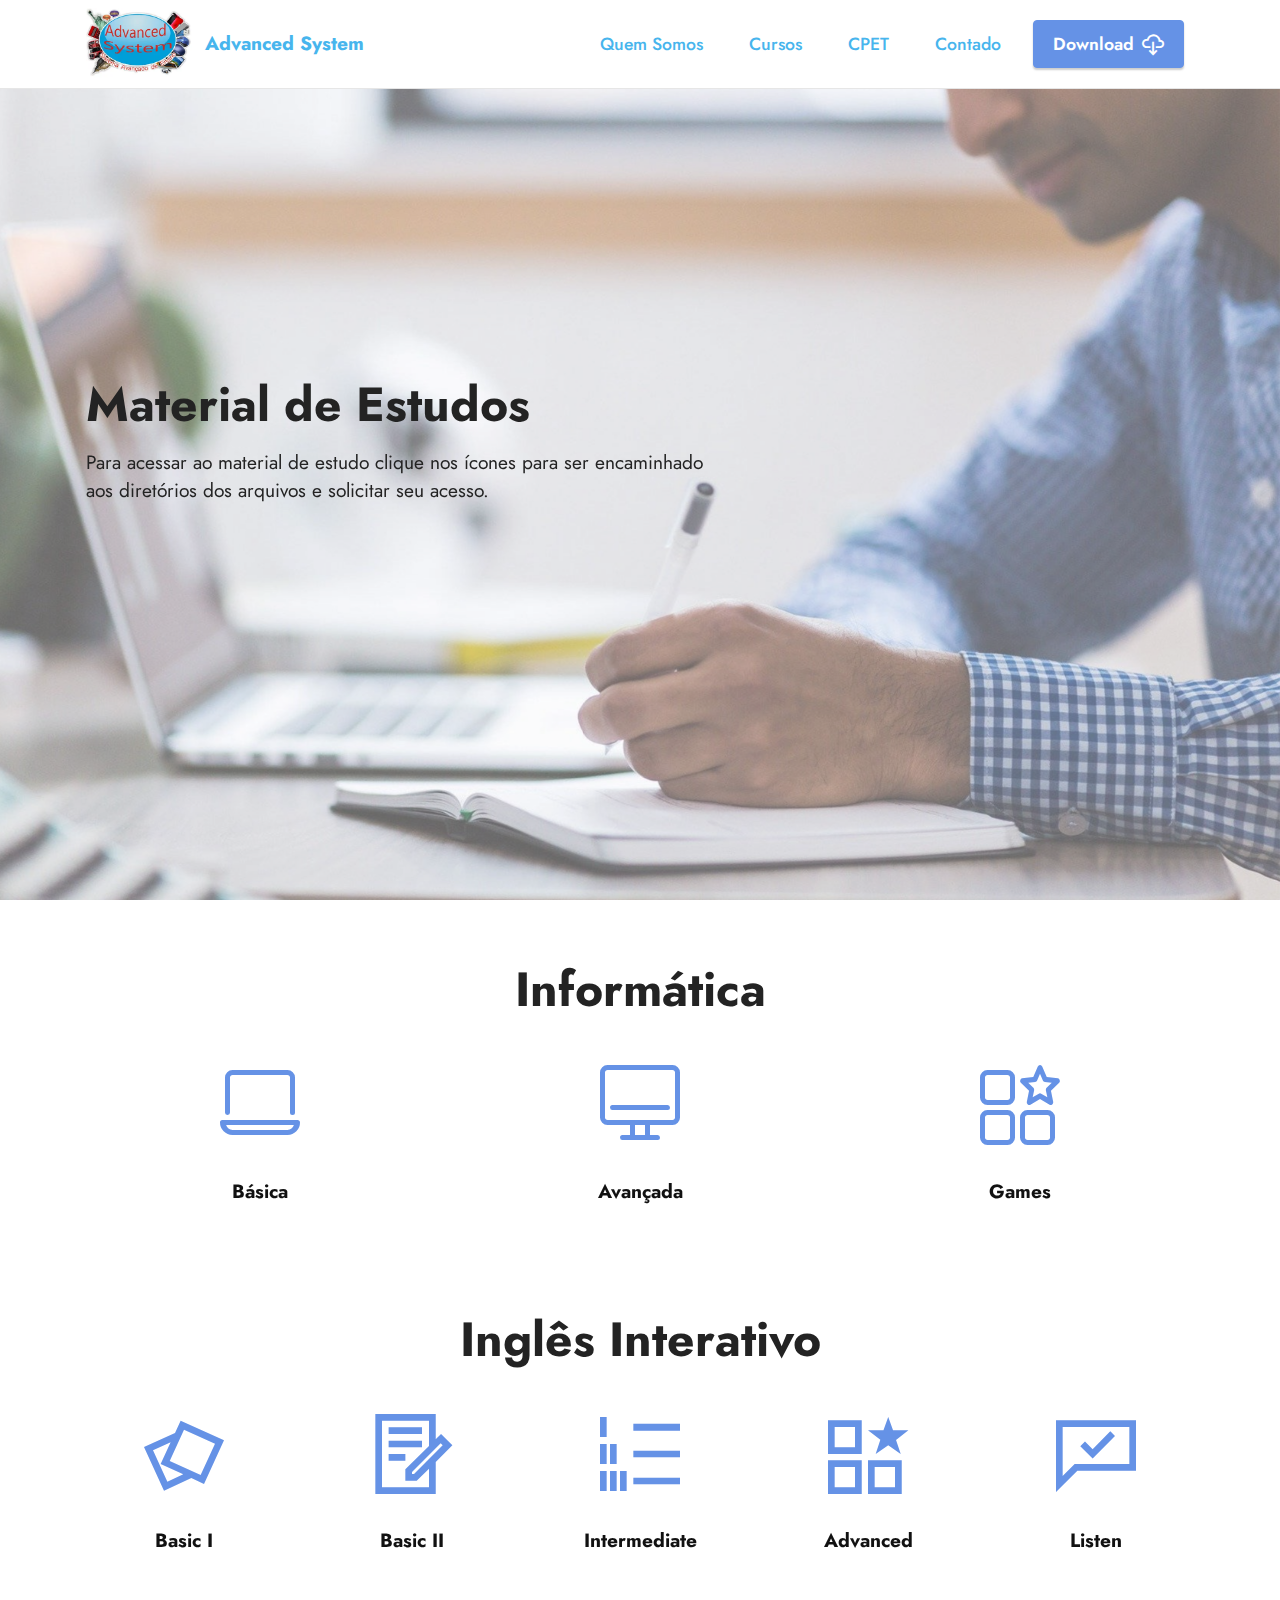
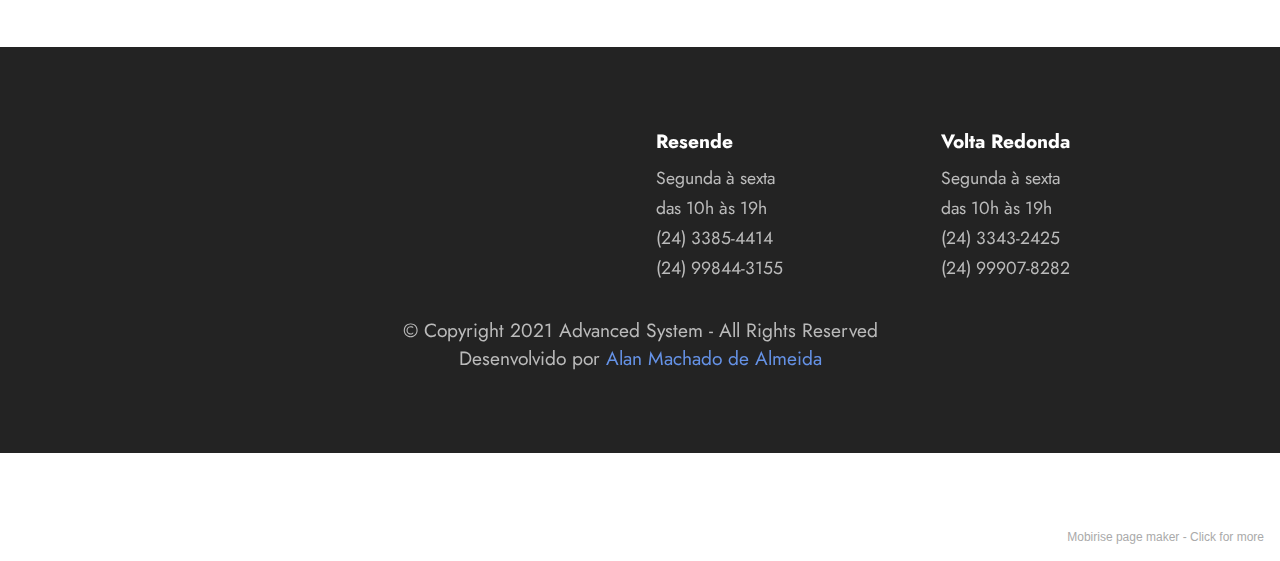
==== commit b595cd23: "Endereço" ====
--- a/material.html
+++ b/material.html
@@ -217,7 +217,7 @@
         </div>
     </nav>
 
-</section><section style="background-color: #fff; font-family: -apple-system, BlinkMacSystemFont, 'Segoe UI', 'Roboto', 'Helvetica Neue', Arial, sans-serif; color:#aaa; font-size:12px; padding: 0; align-items: center; display: flex;"><a href="https://mobirise.site/n" style="flex: 1 1; height: 3rem; padding-left: 1rem;"></a><p style="flex: 0 0 auto; margin:0; padding-right:1rem;"><a href="https://mobirise.site" style="color:#aaa;">https://mobirise.com</a> simple web creator</p></section><script src="assets/web/assets/jquery/jquery.min.js"></script>  <script src="assets/popper/popper.min.js"></script>  <script src="assets/tether/tether.min.js"></script>  <script src="assets/bootstrap/js/bootstrap.min.js"></script>  <script src="assets/smoothscroll/smooth-scroll.js"></script>  <script src="assets/parallax/jarallax.min.js"></script>  <script src="assets/dropdown/js/nav-dropdown.js"></script>  <script src="assets/dropdown/js/navbar-dropdown.js"></script>  <script src="assets/touchswipe/jquery.touch-swipe.min.js"></script>  <script src="assets/theme/js/script.js"></script>  
+</section><section style="background-color: #fff; font-family: -apple-system, BlinkMacSystemFont, 'Segoe UI', 'Roboto', 'Helvetica Neue', Arial, sans-serif; color:#aaa; font-size:12px; padding: 0; align-items: center; display: flex;"><a href="https://mobirise.site/n" style="flex: 1 1; height: 3rem; padding-left: 1rem;"></a><p style="flex: 0 0 auto; margin:0; padding-right:1rem;">Mobirise page maker - <a href="https://mobirise.site/p" style="color:#aaa;">Click for more</a></p></section><script src="assets/web/assets/jquery/jquery.min.js"></script>  <script src="assets/popper/popper.min.js"></script>  <script src="assets/tether/tether.min.js"></script>  <script src="assets/bootstrap/js/bootstrap.min.js"></script>  <script src="assets/smoothscroll/smooth-scroll.js"></script>  <script src="assets/parallax/jarallax.min.js"></script>  <script src="assets/dropdown/js/nav-dropdown.js"></script>  <script src="assets/dropdown/js/navbar-dropdown.js"></script>  <script src="assets/touchswipe/jquery.touch-swipe.min.js"></script>  <script src="assets/theme/js/script.js"></script>  
   
   
 </body>
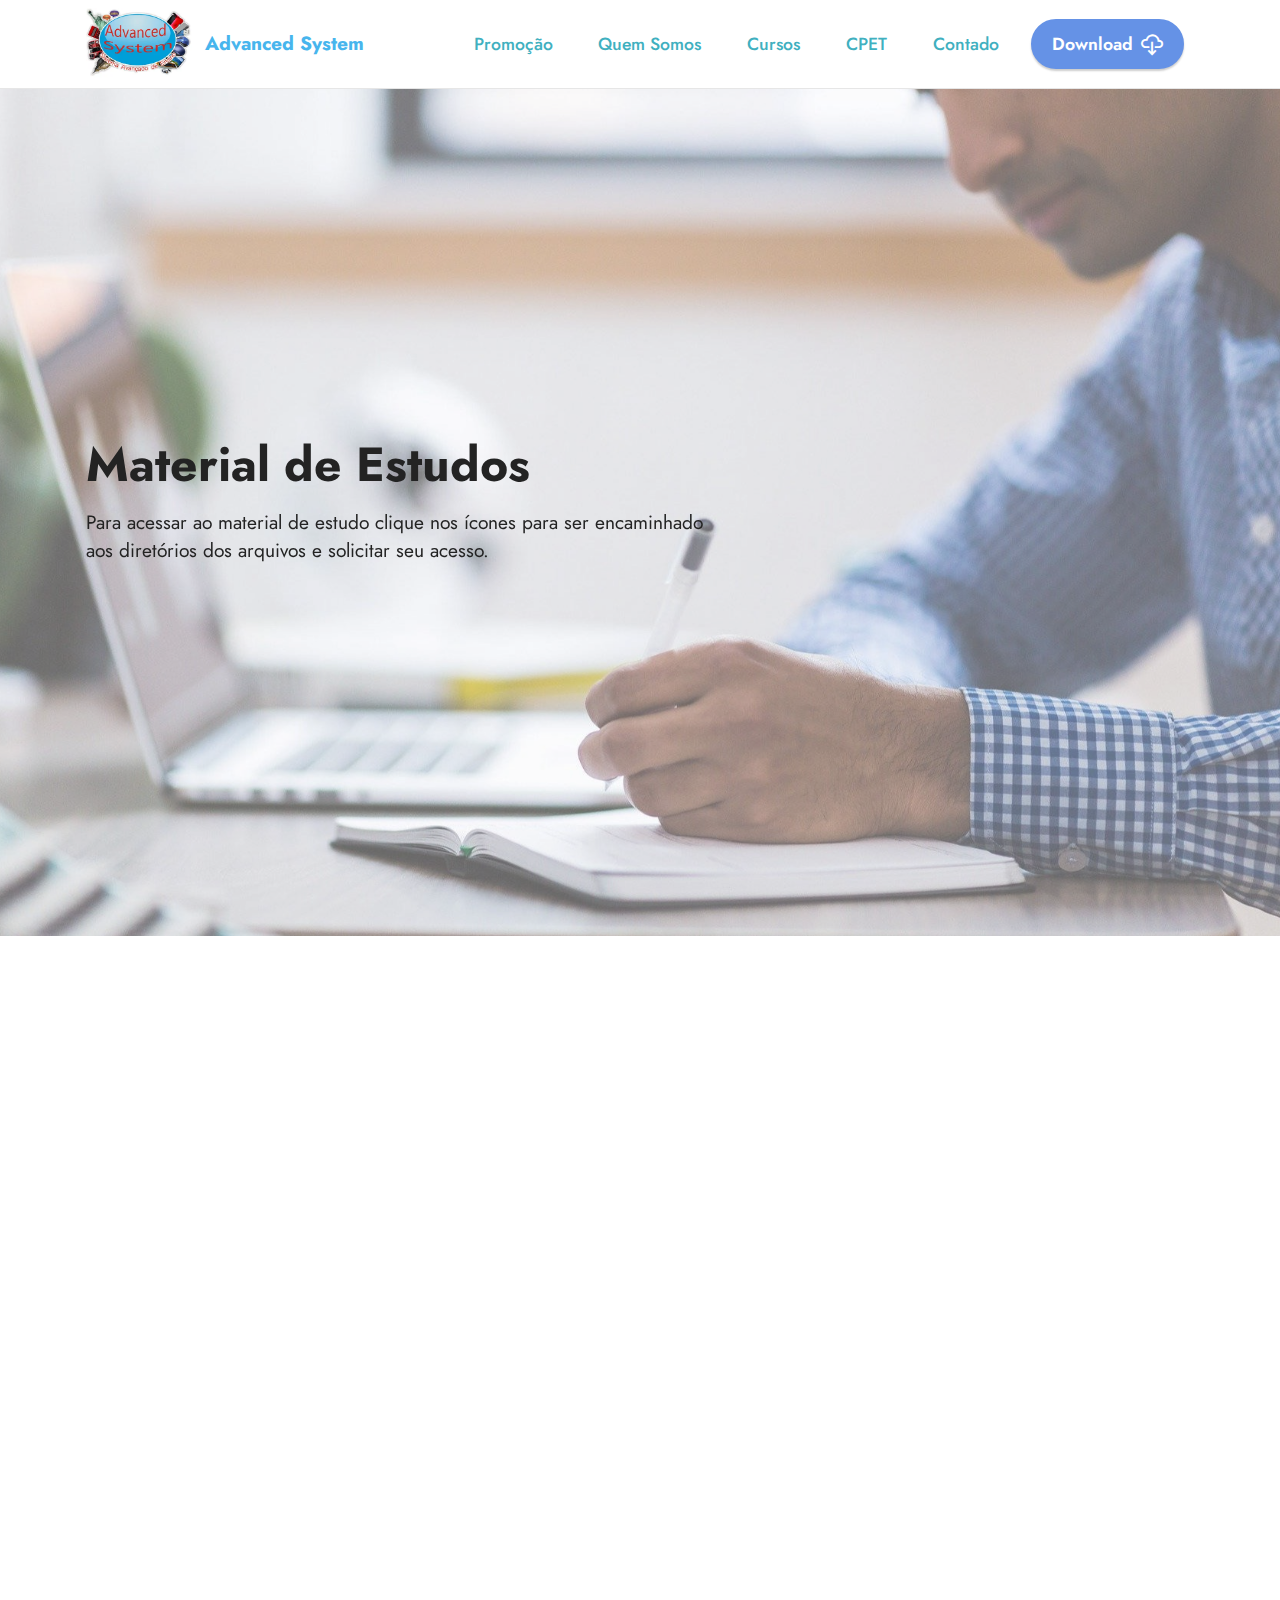
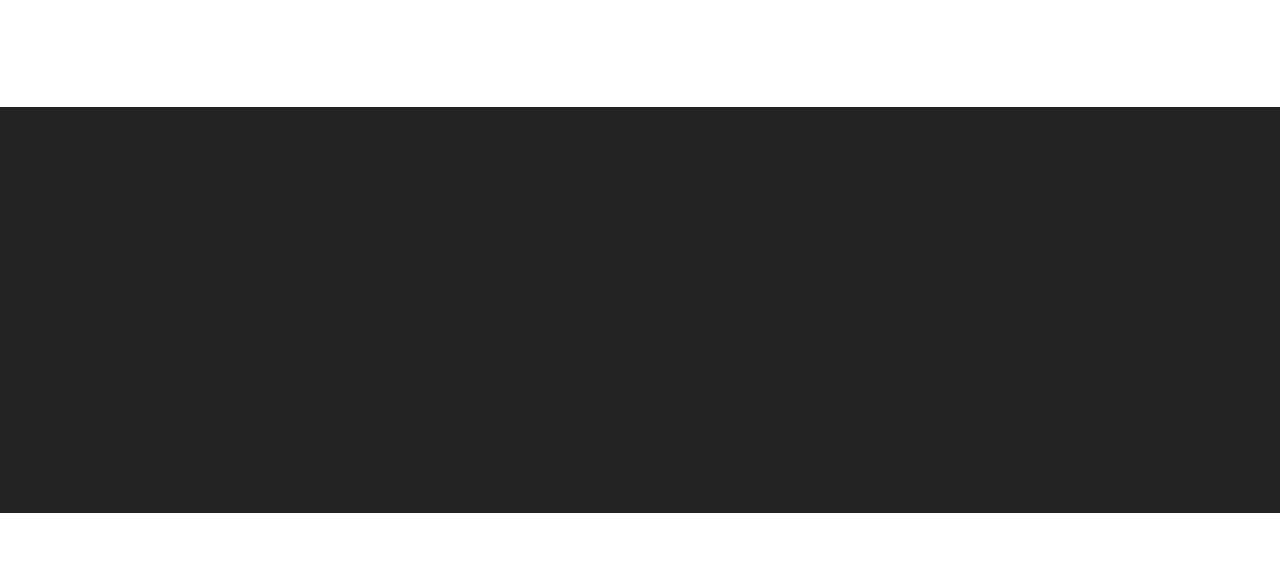
==== commit 0197c7f5: "Novos cursos" ====
--- a/material.html
+++ b/material.html
@@ -17,6 +17,7 @@
   <link rel="stylesheet" href="assets/bootstrap/css/bootstrap.min.css">
   <link rel="stylesheet" href="assets/bootstrap/css/bootstrap-grid.min.css">
   <link rel="stylesheet" href="assets/bootstrap/css/bootstrap-reboot.min.css">
+  <link rel="stylesheet" href="assets/animatecss/animate.css">
   <link rel="stylesheet" href="assets/dropdown/css/style.css">
   <link rel="stylesheet" href="assets/socicon/css/styles.css">
   <link rel="stylesheet" href="assets/theme/css/style.css">
@@ -28,164 +29,7 @@
 </head>
 <body>
   
-  <section class="header2 cid-soagln3Nke mbr-fullscreen mbr-parallax-background" id="header2-1m">
-
-    
-
-    <div class="mbr-overlay" style="opacity: 0.4; background-color: rgb(255, 255, 255);"></div>
-
-    <div class="container">
-        <div class="row">
-            <div class="col-12 col-lg-7">
-                <h1 class="mbr-section-title mbr-fonts-style mb-3 display-2"><strong>Material de Estudos</strong></h1>
-                
-                <p class="mbr-text mbr-fonts-style display-7">Para acessar ao material de estudo clique nos ícones para ser encaminhado aos diretórios dos arquivos e solicitar seu acesso.</p>
-                
-            </div>
-        </div>
-    </div>
-</section>
-
-<section class="features13 cid-snjnAkqRVr" id="features14-12">
-    
-
-    
-    <div class="container">
-        <div class="row">
-            <div class="col-12">
-                <h3 class="mbr-section-title align-center mb-4 mbr-fonts-style display-2"><strong>Informática</strong></h3>
-            </div>
-            <div class="card col-12 col-md-4 col-lg-2 p-3">
-                <div class="card-wrapper">
-                    <div class="card-box align-center">
-                        <a href="https://drive.google.com/drive/folders/0B_RapfxT9GP6ZUFuSk1MaFNkX0E?usp=sharing_eil&ts=59b0351f" target="_blank"><span class="mbr-iconfont mbrib-laptop"></span></a>
-                        <h4 class="card-title align-center mbr-black mbr-fonts-style display-7"><strong>Básica</strong></h4>
-                    </div>
-                </div>
-            </div>
-            <div class="card p-3 col-12 col-md-4 col-lg-2">
-                <div class="card-wrapper">
-                    <div class="card-box align-center">
-                        <a href="https://drive.google.com/drive/folders/0B_RapfxT9GP6X29wUFhPVFR4cEU?usp=sharing_eil&ts=59b0351f" target="_blank"><span class="mbr-iconfont mbrib-desktop"></span></a>
-                        <h4 class="card-title align-center mbr-black mbr-fonts-style display-7"><strong>Avançada</strong></h4>
-                    </div>
-                </div>
-            </div>
-            <div class="card p-3 col-12 col-md-4 col-lg-2">
-                <div class="card-wrapper">
-                    <div class="card-box align-center">
-                        <a href="https://drive.google.com/drive/folders/1GBC_yMLKt79mITCm8SGHrQcCay5KLSHM?usp=sharing" target="_blank"><span class="mbr-iconfont mbrib-features"></span></a>
-                        <h4 class="card-title align-center mbr-black mbr-fonts-style display-7"><strong>Games</strong></h4>
-                    </div>
-                </div>
-            </div>
-            
-            
-            
-        </div>
-    </div>
-</section>
-
-<section class="features13 cid-snkK0VE2gi" id="features14-14">
-    
-
-    
-    <div class="container">
-        <div class="row">
-            <div class="col-12">
-                <h3 class="mbr-section-title align-center mb-4 mbr-fonts-style display-2"><strong>Inglês Interativo</strong></h3>
-            </div>
-            <div class="card col-12 col-md-4 col-lg-2 p-3">
-                <div class="card-wrapper">
-                    <div class="card-box align-center">
-                        <a href="assets/files/apostila-basicivolumei.pdf" target="_blank"><span class="mbr-iconfont mobi-mbri-image-gallery mobi-mbri"></span></a>
-                        <h4 class="card-title align-center mbr-black mbr-fonts-style display-7"><strong>Basic I</strong></h4>
-                    </div>
-                </div>
-            </div>
-            <div class="card p-3 col-12 col-md-4 col-lg-2">
-                <div class="card-wrapper">
-                    <div class="card-box align-center">
-                        <a href="assets/files/apostila-basicii.pdf" target="_blank"><span class="mbr-iconfont mobi-mbri-contact-form mobi-mbri"></span></a>
-                        <h4 class="card-title align-center mbr-black mbr-fonts-style display-7"><strong>Basic II</strong></h4>
-                    </div>
-                </div>
-            </div>
-            <div class="card p-3 col-12 col-md-4 col-lg-2">
-                <div class="card-wrapper">
-                    <div class="card-box align-center">
-                        <a href="assets/files/apostila-intermediate.pdf" target="_blank"><span class="mbr-iconfont mobi-mbri-numbered-list mobi-mbri"></span></a>
-                        <h4 class="card-title align-center mbr-black mbr-fonts-style display-7"><strong>Intermediate</strong><br></h4>
-                    </div>
-                </div>
-            </div>
-            <div class="card p-3 col-12 col-md-4 col-lg-2">
-                <div class="card-wrapper">
-                    <div class="card-box align-center">
-                        <a href="assets/files/apostila-inglsavanado.pdf" target="_blank"><span class="mbr-iconfont mobi-mbri-features mobi-mbri"></span></a>
-                        <h4 class="card-title align-center mbr-black mbr-fonts-style display-7">
-                            <strong>Advanced</strong></h4>
-                    </div>
-                </div>
-            </div>
-            <div class="card p-3 col-12 col-md-4 col-lg-2">
-                <div class="card-wrapper">
-                    <div class="card-box align-center">
-                        <a href="https://drive.google.com/open?id=1ploBe9mDIdQpfv82U4KYFaM-FmDGtPGu" target="_blank"><span class="mbr-iconfont mobi-mbri-cust-feedback mobi-mbri"></span></a>
-                        <h4 class="card-title align-center mbr-black mbr-fonts-style display-7">
-                            <strong>Listen</strong></h4>
-                    </div>
-                </div>
-            </div>
-            
-        </div>
-    </div>
-</section>
-
-<section class="footer2 cid-snjhdZAOaX" once="footers" id="footer2-x">
-
-    
-    
-    <div class="container">
-        <div class="row mbr-white">
-            <div class="col-6 col-md-4 col-lg-3">
-                <h5 class="mbr-section-subtitle mbr-fonts-style mb-2 display-7"></h5>
-                <ul class="list mbr-fonts-style display-4">
-                    <li class="mbr-text item-wrap"><br></li><li class="mbr-text item-wrap"><br></li>
-                </ul>
-            </div>
-            <div class="col-6 col-md-4 col-lg-3">
-                <h5 class="mbr-section-subtitle mbr-fonts-style mb-2 display-7"></h5>
-                <ul class="list mbr-fonts-style display-4">
-                    <li class="mbr-text item-wrap"><br></li>
-                </ul>
-            </div>
-            <div class="col-6 col-md-4 col-lg-3">
-                <h5 class="mbr-section-subtitle mbr-fonts-style mb-2 display-7"><strong>Resende</strong></h5>
-                <ul class="list mbr-fonts-style display-4">
-                    <li class="mbr-text item-wrap">Segunda à sexta</li><li class="mbr-text item-wrap">das 10h às 19h</li>
-                    <li class="mbr-text item-wrap">(24) 3385-4414</li>
-                    <li class="mbr-text item-wrap">(24) 99844-3155</li>
-                </ul>
-            </div>
-            <div class="col-6 col-md-4 col-lg-3">
-                <h5 class="mbr-section-subtitle mbr-fonts-style mb-2 display-7">
-                    <strong>Volta Redonda</strong></h5>
-                <ul class="list mbr-fonts-style display-4">
-                    <li class="mbr-text item-wrap">Segunda à sexta</li><li class="mbr-text item-wrap">das 10h às 19h</li>
-                    <li class="mbr-text item-wrap">(24) 3343-2425</li>
-                    <li class="mbr-text item-wrap">(24) 99907-8282</li>
-                </ul>
-            </div>
-            <div class="col-12 mt-4">
-                <p class="mbr-text mb-0 mbr-fonts-style copyright align-center display-7">
-                    © Copyright 2021 Advanced System - All Rights Reserved<br>Desenvolvido por <a href="mailto:alanmachadodealmeida@outlook.com.br" class="text-primary">Alan Machado de Almeida</a></p>
-            </div>
-        </div>
-    </div>
-</section>
-
-<section class="menu cid-s48OLK6784" once="menu" id="menu1-y">
+  <section class="menu cid-s48OLK6784" once="menu" id="menu1-y">
     
     <nav class="navbar navbar-dropdown navbar-fixed-top navbar-expand-lg">
         <div class="container">
@@ -206,9 +50,9 @@
                 </div>
             </button>
             <div class="collapse navbar-collapse" id="navbarSupportedContent">
-                <ul class="navbar-nav nav-dropdown" data-app-modern-menu="true"><li class="nav-item"><a class="nav-link link text-info text-primary display-4" href="index.html#features1-r">Quem Somos</a></li>
-                    <li class="nav-item"><a class="nav-link link text-info text-primary display-4" href="index.html#content3-p">Cursos</a></li><li class="nav-item"><a class="nav-link link text-info text-primary display-4" href="https://www.cpetcursotecnico.com.br/ead/advancedsystem" target="_blank">
-                            CPET</a></li><li class="nav-item"><a class="nav-link link text-info text-primary display-4" href="index.html#map3-l">
+                <ul class="navbar-nav nav-dropdown" data-app-modern-menu="true"><li class="nav-item"><a class="nav-link link text-success text-primary display-4" href="index.html#image3-1s">Promoção</a></li><li class="nav-item"><a class="nav-link link text-success display-4" href="index.html#features1-r">Quem Somos</a></li>
+                    <li class="nav-item"><a class="nav-link link text-success display-4" href="index.html#content3-p">Cursos</a></li><li class="nav-item"><a class="nav-link link text-success display-4" href="https://www.cpetcursotecnico.com.br/ead/advancedsystem" target="_blank">
+                            CPET</a></li><li class="nav-item"><a class="nav-link link text-success display-4" href="index.html#map3-l">
                             Contado</a></li></ul>
                 
                 <div class="navbar-buttons mbr-section-btn"><a class="btn btn-primary display-4" href="material.html"><span class="mobi-mbri mobi-mbri-download-2 mbr-iconfont mbr-iconfont-btn"></span>
@@ -217,8 +61,167 @@
         </div>
     </nav>
 
-</section><section style="background-color: #fff; font-family: -apple-system, BlinkMacSystemFont, 'Segoe UI', 'Roboto', 'Helvetica Neue', Arial, sans-serif; color:#aaa; font-size:12px; padding: 0; align-items: center; display: flex;"><a href="https://mobirise.site/n" style="flex: 1 1; height: 3rem; padding-left: 1rem;"></a><p style="flex: 0 0 auto; margin:0; padding-right:1rem;">Mobirise page maker - <a href="https://mobirise.site/p" style="color:#aaa;">Click for more</a></p></section><script src="assets/web/assets/jquery/jquery.min.js"></script>  <script src="assets/popper/popper.min.js"></script>  <script src="assets/tether/tether.min.js"></script>  <script src="assets/bootstrap/js/bootstrap.min.js"></script>  <script src="assets/smoothscroll/smooth-scroll.js"></script>  <script src="assets/parallax/jarallax.min.js"></script>  <script src="assets/dropdown/js/nav-dropdown.js"></script>  <script src="assets/dropdown/js/navbar-dropdown.js"></script>  <script src="assets/touchswipe/jquery.touch-swipe.min.js"></script>  <script src="assets/theme/js/script.js"></script>  
-  
-  
-</body>
+</section>
+
+<section class="header2 cid-soagln3Nke mbr-fullscreen mbr-parallax-background" id="header2-1m">
+
+    
+
+    <div class="mbr-overlay" style="opacity: 0.4; background-color: rgb(255, 255, 255);"></div>
+
+    <div class="container">
+        <div class="row">
+            <div class="col-12 col-lg-7">
+                <h1 class="mbr-section-title mbr-fonts-style mb-3 display-2"><strong>Material de Estudos</strong></h1>
+                
+                <p class="mbr-text mbr-fonts-style display-7">Para acessar ao material de estudo clique nos ícones para ser encaminhado aos diretórios dos arquivos e solicitar seu acesso.</p>
+                
+            </div>
+        </div>
+    </div>
+</section>
+
+<section class="features13 cid-snjnAkqRVr" id="features14-12">
+    
+
+    
+    <div class="container">
+        <div class="row">
+            <div class="col-12">
+                <h3 class="mbr-section-title align-center mb-4 mbr-fonts-style display-2"><strong>Informática</strong></h3>
+            </div>
+            <div class="card col-12 col-md-4 col-lg-2 p-3">
+                <div class="card-wrapper">
+                    <div class="card-box align-center">
+                        <a href="https://drive.google.com/drive/folders/0B_RapfxT9GP6ZUFuSk1MaFNkX0E?usp=sharing_eil&ts=59b0351f" target="_blank"><span class="mbr-iconfont mbrib-laptop"></span></a>
+                        <h4 class="card-title align-center mbr-black mbr-fonts-style display-7"><strong>Básica</strong></h4>
+                    </div>
+                </div>
+            </div>
+            <div class="card p-3 col-12 col-md-4 col-lg-2">
+                <div class="card-wrapper">
+                    <div class="card-box align-center">
+                        <a href="https://drive.google.com/drive/folders/0B_RapfxT9GP6X29wUFhPVFR4cEU?usp=sharing_eil&ts=59b0351f" target="_blank"><span class="mbr-iconfont mbrib-desktop"></span></a>
+                        <h4 class="card-title align-center mbr-black mbr-fonts-style display-7"><strong>Avançada</strong></h4>
+                    </div>
+                </div>
+            </div>
+            <div class="card p-3 col-12 col-md-4 col-lg-2">
+                <div class="card-wrapper">
+                    <div class="card-box align-center">
+                        <a href="https://drive.google.com/drive/folders/1GBC_yMLKt79mITCm8SGHrQcCay5KLSHM?usp=sharing" target="_blank"><span class="mbr-iconfont mbrib-features"></span></a>
+                        <h4 class="card-title align-center mbr-black mbr-fonts-style display-7"><strong>Games</strong></h4>
+                    </div>
+                </div>
+            </div>
+            
+            
+            
+        </div>
+    </div>
+</section>
+
+<section class="features13 cid-snkK0VE2gi" id="features14-14">
+    
+
+    
+    <div class="container">
+        <div class="row">
+            <div class="col-12">
+                <h3 class="mbr-section-title align-center mb-4 mbr-fonts-style display-2"><strong>Inglês Interativo</strong></h3>
+            </div>
+            <div class="card col-12 col-md-4 col-lg-2 p-3">
+                <div class="card-wrapper">
+                    <div class="card-box align-center">
+                        <a href="assets/files/apostila-basicivolumei.pdf" target="_blank"><span class="mbr-iconfont mobi-mbri-image-gallery mobi-mbri"></span></a>
+                        <h4 class="card-title align-center mbr-black mbr-fonts-style display-7"><strong>Basic I</strong></h4>
+                    </div>
+                </div>
+            </div>
+            <div class="card p-3 col-12 col-md-4 col-lg-2">
+                <div class="card-wrapper">
+                    <div class="card-box align-center">
+                        <a href="assets/files/apostila-basicii.pdf" target="_blank"><span class="mbr-iconfont mobi-mbri-contact-form mobi-mbri"></span></a>
+                        <h4 class="card-title align-center mbr-black mbr-fonts-style display-7"><strong>Basic II</strong></h4>
+                    </div>
+                </div>
+            </div>
+            <div class="card p-3 col-12 col-md-4 col-lg-2">
+                <div class="card-wrapper">
+                    <div class="card-box align-center">
+                        <a href="assets/files/apostila-intermediate.pdf" target="_blank"><span class="mbr-iconfont mobi-mbri-numbered-list mobi-mbri"></span></a>
+                        <h4 class="card-title align-center mbr-black mbr-fonts-style display-7"><strong>Intermediate</strong><br></h4>
+                    </div>
+                </div>
+            </div>
+            <div class="card p-3 col-12 col-md-4 col-lg-2">
+                <div class="card-wrapper">
+                    <div class="card-box align-center">
+                        <a href="assets/files/apostila-inglsavanado.pdf" target="_blank"><span class="mbr-iconfont mobi-mbri-features mobi-mbri"></span></a>
+                        <h4 class="card-title align-center mbr-black mbr-fonts-style display-7">
+                            <strong>Advanced</strong></h4>
+                    </div>
+                </div>
+            </div>
+            <div class="card p-3 col-12 col-md-4 col-lg-2">
+                <div class="card-wrapper">
+                    <div class="card-box align-center">
+                        <a href="https://drive.google.com/open?id=1ploBe9mDIdQpfv82U4KYFaM-FmDGtPGu" target="_blank"><span class="mbr-iconfont mobi-mbri-cust-feedback mobi-mbri"></span></a>
+                        <h4 class="card-title align-center mbr-black mbr-fonts-style display-7">
+                            <strong>Listen</strong></h4>
+                    </div>
+                </div>
+            </div>
+            
+        </div>
+    </div>
+</section>
+
+<section class="footer2 cid-snjhdZAOaX" once="footers" id="footer2-x">
+
+    
+    
+    <div class="container">
+        <div class="row mbr-white">
+            <div class="col-6 col-md-4 col-lg-3">
+                <h5 class="mbr-section-subtitle mbr-fonts-style mb-2 display-7"></h5>
+                <ul class="list mbr-fonts-style display-4">
+                    <li class="mbr-text item-wrap"><br></li><li class="mbr-text item-wrap"><br></li>
+                </ul>
+            </div>
+            <div class="col-6 col-md-4 col-lg-3">
+                <h5 class="mbr-section-subtitle mbr-fonts-style mb-2 display-7"></h5>
+                <ul class="list mbr-fonts-style display-4">
+                    <li class="mbr-text item-wrap"><br></li>
+                </ul>
+            </div>
+            <div class="col-6 col-md-4 col-lg-3">
+                <h5 class="mbr-section-subtitle mbr-fonts-style mb-2 display-7"><strong>Resende</strong></h5>
+                <ul class="list mbr-fonts-style display-4">
+                    <li class="mbr-text item-wrap">Segunda à sexta</li><li class="mbr-text item-wrap">das 10h às 19h</li>
+                    <li class="mbr-text item-wrap">(24) 3385-4414</li>
+                    <li class="mbr-text item-wrap">(24) 99844-3155</li>
+                </ul>
+            </div>
+            <div class="col-6 col-md-4 col-lg-3">
+                <h5 class="mbr-section-subtitle mbr-fonts-style mb-2 display-7">
+                    <strong>Volta Redonda</strong></h5>
+                <ul class="list mbr-fonts-style display-4">
+                    <li class="mbr-text item-wrap">Segunda à sexta</li><li class="mbr-text item-wrap">das 10h às 19h</li>
+                    <li class="mbr-text item-wrap">(24) 3343-2425</li>
+                    <li class="mbr-text item-wrap">(24) 99907-8282</li>
+                </ul>
+            </div>
+            <div class="col-12 mt-4">
+                <p class="mbr-text mb-0 mbr-fonts-style copyright align-center display-7">
+                    © Copyright 2021 Advanced System - All Rights Reserved<br>Desenvolvido por <a href="mailto:alanmachadodealmeida@outlook.com.br" class="text-primary">Alan Machado de Almeida</a></p>
+            </div>
+        </div>
+    </div>
+</section><section style="background-color: #fff; font-family: -apple-system, BlinkMacSystemFont, 'Segoe UI', 'Roboto', 'Helvetica Neue', Arial, sans-serif; color:#aaa; font-size:12px; padding: 0; align-items: center; display: flex;"><a href="https://mobirise.site/b" style="flex: 1 1; height: 3rem; padding-left: 1rem;"></a><p style="flex: 0 0 auto; margin:0; padding-right:1rem;"><a href="https://mobirise.site/s" style="color:#aaa;">Website</a> was built with Mobirise site themes</p></section><script src="assets/web/assets/jquery/jquery.min.js"></script>  <script src="assets/popper/popper.min.js"></script>  <script src="assets/tether/tether.min.js"></script>  <script src="assets/bootstrap/js/bootstrap.min.js"></script>  <script src="assets/smoothscroll/smooth-scroll.js"></script>  <script src="assets/parallax/jarallax.min.js"></script>  <script src="assets/viewportchecker/jquery.viewportchecker.js"></script>  <script src="assets/dropdown/js/nav-dropdown.js"></script>  <script src="assets/dropdown/js/navbar-dropdown.js"></script>  <script src="assets/touchswipe/jquery.touch-swipe.min.js"></script>  <script src="assets/theme/js/script.js"></script>  
+  
+  
+ <div id="scrollToTop" class="scrollToTop mbr-arrow-up"><a style="text-align: center;"><i class="mbr-arrow-up-icon mbr-arrow-up-icon-cm cm-icon cm-icon-smallarrow-up"></i></a></div>
+    <input name="animation" type="hidden">
+  </body>
 </html>--- a/assets/mobirise/css/mbr-additional.css
+++ b/assets/mobirise/css/mbr-additional.css
@@ -4,6 +4,9 @@
 
 
 
+.btn {
+  border-width: 2px;
+}
 body {
   font-family: IBM Plex Sans;
 }
@@ -140,8 +143,8 @@
 }
 .btn-secondary,
 .btn-secondary:active {
-  background-color: #ff6666 !important;
-  border-color: #ff6666 !important;
+  background-color: #e43f3f !important;
+  border-color: #e43f3f !important;
   color: #ffffff !important;
   box-shadow: 0 2px 2px 0 rgba(0, 0, 0, 0.2);
 }
@@ -150,15 +153,15 @@
 .btn-secondary.focus,
 .btn-secondary.active {
   color: #ffffff !important;
-  background-color: #ff0f0f !important;
-  border-color: #ff0f0f !important;
+  background-color: #b31919 !important;
+  border-color: #b31919 !important;
   box-shadow: 0 2px 5px 0 rgba(0, 0, 0, 0.2);
 }
 .btn-secondary.disabled,
 .btn-secondary:disabled {
   color: #ffffff !important;
-  background-color: #ff0f0f !important;
-  border-color: #ff0f0f !important;
+  background-color: #b31919 !important;
+  border-color: #b31919 !important;
 }
 .btn-info,
 .btn-info:active {
@@ -295,7 +298,7 @@
 .btn-primary-outline,
 .btn-primary-outline:active {
   background-color: transparent !important;
-  border-color: transparent;
+  border-color: #6592e6;
   color: #6592e6;
 }
 .btn-primary-outline:hover,
@@ -304,7 +307,7 @@
 .btn-primary-outline.active {
   color: #2260d2 !important;
   background-color: transparent!important;
-  border-color: transparent!important;
+  border-color: #2260d2 !important;
   box-shadow: none!important;
 }
 .btn-primary-outline.disabled,
@@ -316,28 +319,28 @@
 .btn-secondary-outline,
 .btn-secondary-outline:active {
   background-color: transparent !important;
-  border-color: transparent;
-  color: #ff6666;
+  border-color: #e43f3f;
+  color: #e43f3f;
 }
 .btn-secondary-outline:hover,
 .btn-secondary-outline:focus,
 .btn-secondary-outline.focus,
 .btn-secondary-outline.active {
-  color: #ff0f0f !important;
+  color: #b31919 !important;
   background-color: transparent!important;
-  border-color: transparent!important;
+  border-color: #b31919 !important;
   box-shadow: none!important;
 }
 .btn-secondary-outline.disabled,
 .btn-secondary-outline:disabled {
   color: #ffffff !important;
-  background-color: #ff6666 !important;
-  border-color: #ff6666 !important;
+  background-color: #e43f3f !important;
+  border-color: #e43f3f !important;
 }
 .btn-info-outline,
 .btn-info-outline:active {
   background-color: transparent !important;
-  border-color: transparent;
+  border-color: #47b5ed;
   color: #47b5ed;
 }
 .btn-info-outline:hover,
@@ -346,7 +349,7 @@
 .btn-info-outline.active {
   color: #148cca !important;
   background-color: transparent!important;
-  border-color: transparent!important;
+  border-color: #148cca !important;
   box-shadow: none!important;
 }
 .btn-info-outline.disabled,
@@ -358,7 +361,7 @@
 .btn-success-outline,
 .btn-success-outline:active {
   background-color: transparent !important;
-  border-color: transparent;
+  border-color: #40b0bf;
   color: #40b0bf;
 }
 .btn-success-outline:hover,
@@ -367,7 +370,7 @@
 .btn-success-outline.active {
   color: #2a747e !important;
   background-color: transparent!important;
-  border-color: transparent!important;
+  border-color: #2a747e !important;
   box-shadow: none!important;
 }
 .btn-success-outline.disabled,
@@ -379,7 +382,7 @@
 .btn-warning-outline,
 .btn-warning-outline:active {
   background-color: transparent !important;
-  border-color: transparent;
+  border-color: #ffe161;
   color: #ffe161;
 }
 .btn-warning-outline:hover,
@@ -388,7 +391,7 @@
 .btn-warning-outline.active {
   color: #ffd10a !important;
   background-color: transparent!important;
-  border-color: transparent!important;
+  border-color: #ffd10a !important;
   box-shadow: none!important;
 }
 .btn-warning-outline.disabled,
@@ -400,7 +403,7 @@
 .btn-danger-outline,
 .btn-danger-outline:active {
   background-color: transparent !important;
-  border-color: transparent;
+  border-color: #ff9966;
   color: #ff9966;
 }
 .btn-danger-outline:hover,
@@ -409,7 +412,7 @@
 .btn-danger-outline.active {
   color: #ff5f0f !important;
   background-color: transparent!important;
-  border-color: transparent!important;
+  border-color: #ff5f0f !important;
   box-shadow: none!important;
 }
 .btn-danger-outline.disabled,
@@ -421,7 +424,7 @@
 .btn-black-outline,
 .btn-black-outline:active {
   background-color: transparent !important;
-  border-color: transparent;
+  border-color: #232323;
   color: #232323;
 }
 .btn-black-outline:hover,
@@ -430,7 +433,7 @@
 .btn-black-outline.active {
   color: #000000 !important;
   background-color: transparent!important;
-  border-color: transparent!important;
+  border-color: #000000 !important;
   box-shadow: none!important;
 }
 .btn-black-outline.disabled,
@@ -442,7 +445,7 @@
 .btn-white-outline,
 .btn-white-outline:active {
   background-color: transparent !important;
-  border-color: transparent;
+  border-color: #fafafa;
   color: #fafafa;
 }
 .btn-white-outline:hover,
@@ -451,7 +454,7 @@
 .btn-white-outline.active {
   color: #cfcfcf !important;
   background-color: transparent!important;
-  border-color: transparent!important;
+  border-color: #cfcfcf !important;
   box-shadow: none!important;
 }
 .btn-white-outline.disabled,
@@ -464,7 +467,7 @@
   color: #6592e6 !important;
 }
 .text-secondary {
-  color: #ff6666 !important;
+  color: #e43f3f !important;
 }
 .text-success {
   color: #40b0bf !important;
@@ -492,7 +495,7 @@
 a.text-secondary:hover,
 a.text-secondary:focus,
 a.text-secondary.active {
-  color: #ff0000 !important;
+  color: #a61717 !important;
 }
 a.text-success:hover,
 a.text-success:focus,
@@ -525,17 +528,12 @@
   color: #000000 !important;
 }
 a[class*="text-"]:not(.nav-link):not(.dropdown-item):not([role]) {
+  transition: 0.2s;
   position: relative;
-  background-image: transparent;
+  background-image: linear-gradient(currentColor 50%, currentColor 50%);
   background-size: 10000px 2px;
   background-repeat: no-repeat;
-  background-position: 0px 1.2em;
-  background-position: -10000px 1.2em;
-}
-a[class*="text-"]:not(.nav-link):not(.dropdown-item):not([role]):hover {
-  transition: background-position 2s ease-in-out;
-  background-image: linear-gradient(currentColor 50%, currentColor 50%);
-  background-position: 0px 1.2em;
+  background-position: 0 1.2em;
 }
 .nav-tabs .nav-link.active {
   color: #6592e6;
@@ -554,6 +552,12 @@
 }
 .alert-danger {
   background-color: #ff9966;
+}
+.mbr-section-btn a.btn:not(.btn-form) {
+  border-radius: 100px;
+}
+.mbr-gallery-filter li a {
+  border-radius: 100px !important;
 }
 .mbr-gallery-filter li.active .btn {
   background-color: #6592e6;
@@ -563,6 +567,9 @@
 .mbr-gallery-filter li.active .btn:focus {
   box-shadow: none;
 }
+.nav-tabs .nav-link {
+  border-radius: 100px !important;
+}
 a,
 a:hover {
   color: #6592e6;
@@ -588,8 +595,8 @@
   color: #ffffff;
 }
 /* Scroll to top button*/
-.scrollToTop_wraper {
-  display: none;
+#scrollToTop a {
+  border-radius: 100px;
 }
 .form-control {
   font-family: 'Jost', sans-serif;
@@ -618,6 +625,19 @@
   border-color: #6592e6;
 }
 /* Forms */
+.mbr-form .input-group-btn a.btn {
+  border-radius: 100px !important;
+}
+.mbr-form .input-group-btn a.btn:hover {
+  box-shadow: 0 10px 40px 0 rgba(0, 0, 0, 0.2);
+}
+.mbr-form .input-group-btn button[type="submit"] {
+  border-radius: 100px !important;
+  padding: 1rem 3rem;
+}
+.mbr-form .input-group-btn button[type="submit"]:hover {
+  box-shadow: 0 10px 40px 0 rgba(0, 0, 0, 0.2);
+}
 .jq-selectbox li:hover,
 .jq-selectbox li.selected {
   background-color: #6592e6;
@@ -651,8 +671,8 @@
 }
 .xdsoft_datetimepicker .xdsoft_calendar td:hover,
 .xdsoft_datetimepicker .xdsoft_timepicker .xdsoft_time_box > div > div:hover {
-  color: #000000 !important;
-  background: #ff6666 !important;
+  color: #ffffff !important;
+  background: #e43f3f !important;
   box-shadow: none !important;
 }
 .lazy-bg {
@@ -749,6 +769,38 @@
 .cid-smKhmNBC9B .row {
   justify-content: center;
 }
+.cid-sAH3HmivWV {
+  padding-top: 0rem;
+  padding-bottom: 0rem;
+  background-color: #ffffff;
+}
+@media (max-width: 991px) {
+  .cid-sAH3HmivWV .image-wrapper {
+    margin-bottom: 1rem;
+  }
+}
+.cid-sAH3HmivWV .row {
+  flex-direction: row-reverse;
+}
+.cid-sAH3HmivWV img {
+  width: 100%;
+}
+.cid-soO9KxiGRF {
+  padding-top: 2rem;
+  padding-bottom: 3rem;
+  background-color: #e3ebf9;
+}
+@media (max-width: 991px) {
+  .cid-soO9KxiGRF .image-wrapper {
+    margin-bottom: 1rem;
+  }
+}
+.cid-soO9KxiGRF .row {
+  flex-direction: row-reverse;
+}
+.cid-soO9KxiGRF img {
+  width: 100%;
+}
 .cid-smJXSwdG21 {
   padding-top: 3rem;
   padding-bottom: 0rem;
@@ -854,22 +906,6 @@
 }
 .cid-smKkvbLAZJ .item-subtitle {
   text-align: left;
-}
-.cid-soO9KxiGRF {
-  padding-top: 2rem;
-  padding-bottom: 3rem;
-  background-color: #e3ebf9;
-}
-@media (max-width: 991px) {
-  .cid-soO9KxiGRF .image-wrapper {
-    margin-bottom: 1rem;
-  }
-}
-.cid-soO9KxiGRF .row {
-  flex-direction: row-reverse;
-}
-.cid-soO9KxiGRF img {
-  width: 100%;
 }
 .cid-soOALGX1fc {
   padding-top: 2rem;
--- a/assets/mobirise/css/mbr-additional.css
+++ b/assets/mobirise/css/mbr-additional.css
@@ -4,6 +4,9 @@
 
 
 
+.btn {
+  border-width: 2px;
+}
 body {
   font-family: IBM Plex Sans;
 }
@@ -140,8 +143,8 @@
 }
 .btn-secondary,
 .btn-secondary:active {
-  background-color: #ff6666 !important;
-  border-color: #ff6666 !important;
+  background-color: #e43f3f !important;
+  border-color: #e43f3f !important;
   color: #ffffff !important;
   box-shadow: 0 2px 2px 0 rgba(0, 0, 0, 0.2);
 }
@@ -150,15 +153,15 @@
 .btn-secondary.focus,
 .btn-secondary.active {
   color: #ffffff !important;
-  background-color: #ff0f0f !important;
-  border-color: #ff0f0f !important;
+  background-color: #b31919 !important;
+  border-color: #b31919 !important;
   box-shadow: 0 2px 5px 0 rgba(0, 0, 0, 0.2);
 }
 .btn-secondary.disabled,
 .btn-secondary:disabled {
   color: #ffffff !important;
-  background-color: #ff0f0f !important;
-  border-color: #ff0f0f !important;
+  background-color: #b31919 !important;
+  border-color: #b31919 !important;
 }
 .btn-info,
 .btn-info:active {
@@ -295,7 +298,7 @@
 .btn-primary-outline,
 .btn-primary-outline:active {
   background-color: transparent !important;
-  border-color: transparent;
+  border-color: #6592e6;
   color: #6592e6;
 }
 .btn-primary-outline:hover,
@@ -304,7 +307,7 @@
 .btn-primary-outline.active {
   color: #2260d2 !important;
   background-color: transparent!important;
-  border-color: transparent!important;
+  border-color: #2260d2 !important;
   box-shadow: none!important;
 }
 .btn-primary-outline.disabled,
@@ -316,28 +319,28 @@
 .btn-secondary-outline,
 .btn-secondary-outline:active {
   background-color: transparent !important;
-  border-color: transparent;
-  color: #ff6666;
+  border-color: #e43f3f;
+  color: #e43f3f;
 }
 .btn-secondary-outline:hover,
 .btn-secondary-outline:focus,
 .btn-secondary-outline.focus,
 .btn-secondary-outline.active {
-  color: #ff0f0f !important;
+  color: #b31919 !important;
   background-color: transparent!important;
-  border-color: transparent!important;
+  border-color: #b31919 !important;
   box-shadow: none!important;
 }
 .btn-secondary-outline.disabled,
 .btn-secondary-outline:disabled {
   color: #ffffff !important;
-  background-color: #ff6666 !important;
-  border-color: #ff6666 !important;
+  background-color: #e43f3f !important;
+  border-color: #e43f3f !important;
 }
 .btn-info-outline,
 .btn-info-outline:active {
   background-color: transparent !important;
-  border-color: transparent;
+  border-color: #47b5ed;
   color: #47b5ed;
 }
 .btn-info-outline:hover,
@@ -346,7 +349,7 @@
 .btn-info-outline.active {
   color: #148cca !important;
   background-color: transparent!important;
-  border-color: transparent!important;
+  border-color: #148cca !important;
   box-shadow: none!important;
 }
 .btn-info-outline.disabled,
@@ -358,7 +361,7 @@
 .btn-success-outline,
 .btn-success-outline:active {
   background-color: transparent !important;
-  border-color: transparent;
+  border-color: #40b0bf;
   color: #40b0bf;
 }
 .btn-success-outline:hover,
@@ -367,7 +370,7 @@
 .btn-success-outline.active {
   color: #2a747e !important;
   background-color: transparent!important;
-  border-color: transparent!important;
+  border-color: #2a747e !important;
   box-shadow: none!important;
 }
 .btn-success-outline.disabled,
@@ -379,7 +382,7 @@
 .btn-warning-outline,
 .btn-warning-outline:active {
   background-color: transparent !important;
-  border-color: transparent;
+  border-color: #ffe161;
   color: #ffe161;
 }
 .btn-warning-outline:hover,
@@ -388,7 +391,7 @@
 .btn-warning-outline.active {
   color: #ffd10a !important;
   background-color: transparent!important;
-  border-color: transparent!important;
+  border-color: #ffd10a !important;
   box-shadow: none!important;
 }
 .btn-warning-outline.disabled,
@@ -400,7 +403,7 @@
 .btn-danger-outline,
 .btn-danger-outline:active {
   background-color: transparent !important;
-  border-color: transparent;
+  border-color: #ff9966;
   color: #ff9966;
 }
 .btn-danger-outline:hover,
@@ -409,7 +412,7 @@
 .btn-danger-outline.active {
   color: #ff5f0f !important;
   background-color: transparent!important;
-  border-color: transparent!important;
+  border-color: #ff5f0f !important;
   box-shadow: none!important;
 }
 .btn-danger-outline.disabled,
@@ -421,7 +424,7 @@
 .btn-black-outline,
 .btn-black-outline:active {
   background-color: transparent !important;
-  border-color: transparent;
+  border-color: #232323;
   color: #232323;
 }
 .btn-black-outline:hover,
@@ -430,7 +433,7 @@
 .btn-black-outline.active {
   color: #000000 !important;
   background-color: transparent!important;
-  border-color: transparent!important;
+  border-color: #000000 !important;
   box-shadow: none!important;
 }
 .btn-black-outline.disabled,
@@ -442,7 +445,7 @@
 .btn-white-outline,
 .btn-white-outline:active {
   background-color: transparent !important;
-  border-color: transparent;
+  border-color: #fafafa;
   color: #fafafa;
 }
 .btn-white-outline:hover,
@@ -451,7 +454,7 @@
 .btn-white-outline.active {
   color: #cfcfcf !important;
   background-color: transparent!important;
-  border-color: transparent!important;
+  border-color: #cfcfcf !important;
   box-shadow: none!important;
 }
 .btn-white-outline.disabled,
@@ -464,7 +467,7 @@
   color: #6592e6 !important;
 }
 .text-secondary {
-  color: #ff6666 !important;
+  color: #e43f3f !important;
 }
 .text-success {
   color: #40b0bf !important;
@@ -492,7 +495,7 @@
 a.text-secondary:hover,
 a.text-secondary:focus,
 a.text-secondary.active {
-  color: #ff0000 !important;
+  color: #a61717 !important;
 }
 a.text-success:hover,
 a.text-success:focus,
@@ -525,17 +528,12 @@
   color: #000000 !important;
 }
 a[class*="text-"]:not(.nav-link):not(.dropdown-item):not([role]) {
+  transition: 0.2s;
   position: relative;
-  background-image: transparent;
+  background-image: linear-gradient(currentColor 50%, currentColor 50%);
   background-size: 10000px 2px;
   background-repeat: no-repeat;
-  background-position: 0px 1.2em;
-  background-position: -10000px 1.2em;
-}
-a[class*="text-"]:not(.nav-link):not(.dropdown-item):not([role]):hover {
-  transition: background-position 2s ease-in-out;
-  background-image: linear-gradient(currentColor 50%, currentColor 50%);
-  background-position: 0px 1.2em;
+  background-position: 0 1.2em;
 }
 .nav-tabs .nav-link.active {
   color: #6592e6;
@@ -554,6 +552,12 @@
 }
 .alert-danger {
   background-color: #ff9966;
+}
+.mbr-section-btn a.btn:not(.btn-form) {
+  border-radius: 100px;
+}
+.mbr-gallery-filter li a {
+  border-radius: 100px !important;
 }
 .mbr-gallery-filter li.active .btn {
   background-color: #6592e6;
@@ -563,6 +567,9 @@
 .mbr-gallery-filter li.active .btn:focus {
   box-shadow: none;
 }
+.nav-tabs .nav-link {
+  border-radius: 100px !important;
+}
 a,
 a:hover {
   color: #6592e6;
@@ -588,8 +595,8 @@
   color: #ffffff;
 }
 /* Scroll to top button*/
-.scrollToTop_wraper {
-  display: none;
+#scrollToTop a {
+  border-radius: 100px;
 }
 .form-control {
   font-family: 'Jost', sans-serif;
@@ -618,6 +625,19 @@
   border-color: #6592e6;
 }
 /* Forms */
+.mbr-form .input-group-btn a.btn {
+  border-radius: 100px !important;
+}
+.mbr-form .input-group-btn a.btn:hover {
+  box-shadow: 0 10px 40px 0 rgba(0, 0, 0, 0.2);
+}
+.mbr-form .input-group-btn button[type="submit"] {
+  border-radius: 100px !important;
+  padding: 1rem 3rem;
+}
+.mbr-form .input-group-btn button[type="submit"]:hover {
+  box-shadow: 0 10px 40px 0 rgba(0, 0, 0, 0.2);
+}
 .jq-selectbox li:hover,
 .jq-selectbox li.selected {
   background-color: #6592e6;
@@ -651,8 +671,8 @@
 }
 .xdsoft_datetimepicker .xdsoft_calendar td:hover,
 .xdsoft_datetimepicker .xdsoft_timepicker .xdsoft_time_box > div > div:hover {
-  color: #000000 !important;
-  background: #ff6666 !important;
+  color: #ffffff !important;
+  background: #e43f3f !important;
   box-shadow: none !important;
 }
 .lazy-bg {
@@ -749,6 +769,38 @@
 .cid-smKhmNBC9B .row {
   justify-content: center;
 }
+.cid-sAH3HmivWV {
+  padding-top: 0rem;
+  padding-bottom: 0rem;
+  background-color: #ffffff;
+}
+@media (max-width: 991px) {
+  .cid-sAH3HmivWV .image-wrapper {
+    margin-bottom: 1rem;
+  }
+}
+.cid-sAH3HmivWV .row {
+  flex-direction: row-reverse;
+}
+.cid-sAH3HmivWV img {
+  width: 100%;
+}
+.cid-soO9KxiGRF {
+  padding-top: 2rem;
+  padding-bottom: 3rem;
+  background-color: #e3ebf9;
+}
+@media (max-width: 991px) {
+  .cid-soO9KxiGRF .image-wrapper {
+    margin-bottom: 1rem;
+  }
+}
+.cid-soO9KxiGRF .row {
+  flex-direction: row-reverse;
+}
+.cid-soO9KxiGRF img {
+  width: 100%;
+}
 .cid-smJXSwdG21 {
   padding-top: 3rem;
   padding-bottom: 0rem;
@@ -854,22 +906,6 @@
 }
 .cid-smKkvbLAZJ .item-subtitle {
   text-align: left;
-}
-.cid-soO9KxiGRF {
-  padding-top: 2rem;
-  padding-bottom: 3rem;
-  background-color: #e3ebf9;
-}
-@media (max-width: 991px) {
-  .cid-soO9KxiGRF .image-wrapper {
-    margin-bottom: 1rem;
-  }
-}
-.cid-soO9KxiGRF .row {
-  flex-direction: row-reverse;
-}
-.cid-soO9KxiGRF img {
-  width: 100%;
 }
 .cid-soOALGX1fc {
   padding-top: 2rem;
